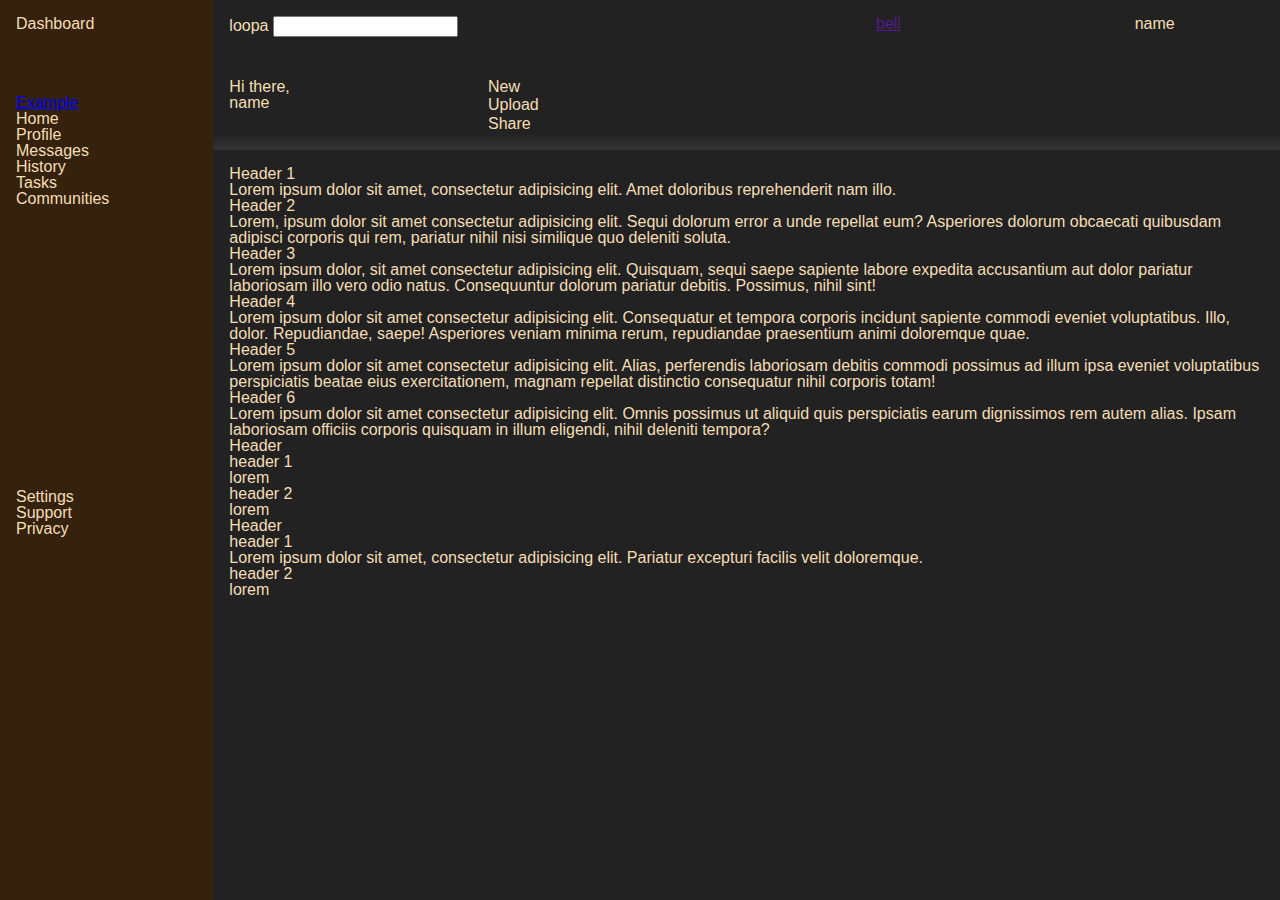
==== index.html @ 01f463f4 "feat: wrap .anno & .trent with div.right" ====
<!DOCTYPE html>
<html lang="en">
  <head>
    <meta charset="UTF-8" />
    <meta http-equiv="X-UA-Compatible" content="IE=edge" />
    <meta name="viewport" content="width=device-width, initial-scale=1.0" />
    <link rel="stylesheet" href="reset.css" />
    <link rel="stylesheet" href="style.css" />
    <script src="script.js" defer></script>
    <title>Lippiece's Admin dashboard</title>
  </head>

  <body>
    <sidebar class="sidebar">
      <h2>Dashboard</h2>
      <ul>
        <li>
          <a href="example.html">Example</a>
        </li>
        <li>Home</li>
        <li>Profile</li>
        <li>Messages</li>
        <li>History</li>
        <li>Tasks</li>
        <li>Communities</li>
      </ul>
      <ul>
        <li>Settings</li>
        <li>Support</li>
        <li>Privacy</li>
      </ul>
    </sidebar>
    <nav class="nav">
      <div class="up">
        <form action="get">
          <label for="search">loopa</label>
          <input type="search" name="" id="search" />
        </form>
        <a href="">bell</a>
        <img src="" alt="" />
        <h2>name</h2>
      </div>
      <div class="down">
        <div>
          <p>Hi there,</p>
          <h1>name</h1>
        </div>
        <ul>
          <li>New</li>
          <li>Upload</li>
          <li>Share</li>
        </ul>
      </div>
    </nav>
    <main>
      <article class="content">
        <div class="block">
          <h3>Header 1</h3>
          <p>Lorem ipsum dolor sit amet, consectetur adipisicing elit. Amet doloribus reprehenderit nam illo.</p>
          <a href=""></a>
          <a href=""></a>
          <a href=""></a>
        </div>
        <div class="block">
          <h3>Header 2</h3>
          <p>Lorem, ipsum dolor sit amet consectetur adipisicing elit. Sequi dolorum error a unde repellat eum? Asperiores dolorum obcaecati quibusdam adipisci corporis qui rem, pariatur nihil nisi similique quo deleniti soluta.</p>
          <a href=""></a>
          <a href=""></a>
        </div>
        <div class="block">
          <h3>Header 3</h3>
          <p>Lorem ipsum dolor, sit amet consectetur adipisicing elit. Quisquam, sequi saepe sapiente labore expedita accusantium aut dolor pariatur laboriosam illo vero odio natus. Consequuntur dolorum pariatur debitis. Possimus, nihil sint!</p>
          <a href=""></a>
          <a href=""></a>
          <a href=""></a>
        </div>
        <div class="block">
          <h3>Header 4</h3>
          <p>Lorem ipsum dolor sit amet consectetur adipisicing elit. Consequatur et tempora corporis incidunt sapiente commodi eveniet voluptatibus. Illo, dolor. Repudiandae, saepe! Asperiores veniam minima rerum, repudiandae praesentium animi doloremque quae.</p>
          <a href=""></a>
          <a href=""></a>
          <a href=""></a>
        </div>
        <div class="block">
          <h3>Header 5</h3>
          <p>Lorem ipsum dolor sit amet consectetur adipisicing elit. Alias, perferendis laboriosam debitis commodi possimus ad illum ipsa eveniet voluptatibus perspiciatis beatae eius exercitationem, magnam repellat distinctio consequatur nihil corporis totam!</p>
          <a href=""></a>
          <a href=""></a>
          <a href=""></a>
        </div>
        <div class="block">
          <h3>Header 6</h3>
          <p>Lorem ipsum dolor sit amet consectetur adipisicing elit. Omnis possimus ut aliquid quis perspiciatis earum dignissimos rem autem alias. Ipsam laboriosam officiis corporis quisquam in illum eligendi, nihil deleniti tempora?</p>
          <a href=""></a>
          <a href=""></a>
          <a href=""></a>
        </div>
      </article>
      <div class="right">
				<article class="anno">
					<h2>Header</h2>
					<div>
						<h3>header 1</h3>
						<p>lorem</p>
					</div>
					<div>
						<h3>header 2</h3>
						<p>lorem</p>
					</div>
				</article>
				<article class="trend">
					<h2>Header</h2>
					<div>
						<h3>header 1</h3>
						<p>Lorem ipsum dolor sit amet, consectetur adipisicing elit. Pariatur excepturi facilis velit doloremque.</p>
					</div>
					<div>
						<h3>header 2</h3>
						<p>lorem</p>
					</div>
				</article>
			</div>
    </main>
  </body>
</html>
---- style.css ----
body {
  background-color: black;
  font-family: Rubik, "Franklin Gothic Medium", "Arial Narrow", Arial,
    sans-serif;
  color: wheat;
  height: 100vh;
  width: 100vw;
  display: grid;
  grid:
    "sidebar nav" 1fr
    "sidebar main" 5fr
    /
    1fr 5fr;
}

.sidebar {
  padding: 1em;
  background-color: rgb(53 34 12);
  grid-area: sidebar;
  display: grid;
  grid: 1fr 5fr 5fr/1fr;
}

.nav {
  padding: 1em;
  grid-area: nav;
  display: grid;
  grid: 1fr 1fr /1fr;
  gap: 0.5em;
  background: linear-gradient(
    to bottom,
    #222,
    #222,
    #222,
    #222,
    #222,
    #222,
    #222,
    #222,
    #222,
    #333
  );
}

.up {
  display: grid;
  grid: 1fr / 5fr 1fr 1fr 1fr;
}

.down {
  display: grid;
  grid: 1fr / 1fr 3fr;
}

.down > ul {
  display: grid;
}

main {
  padding: 1em;
  background-color: #222;
  grid-area: main;
}
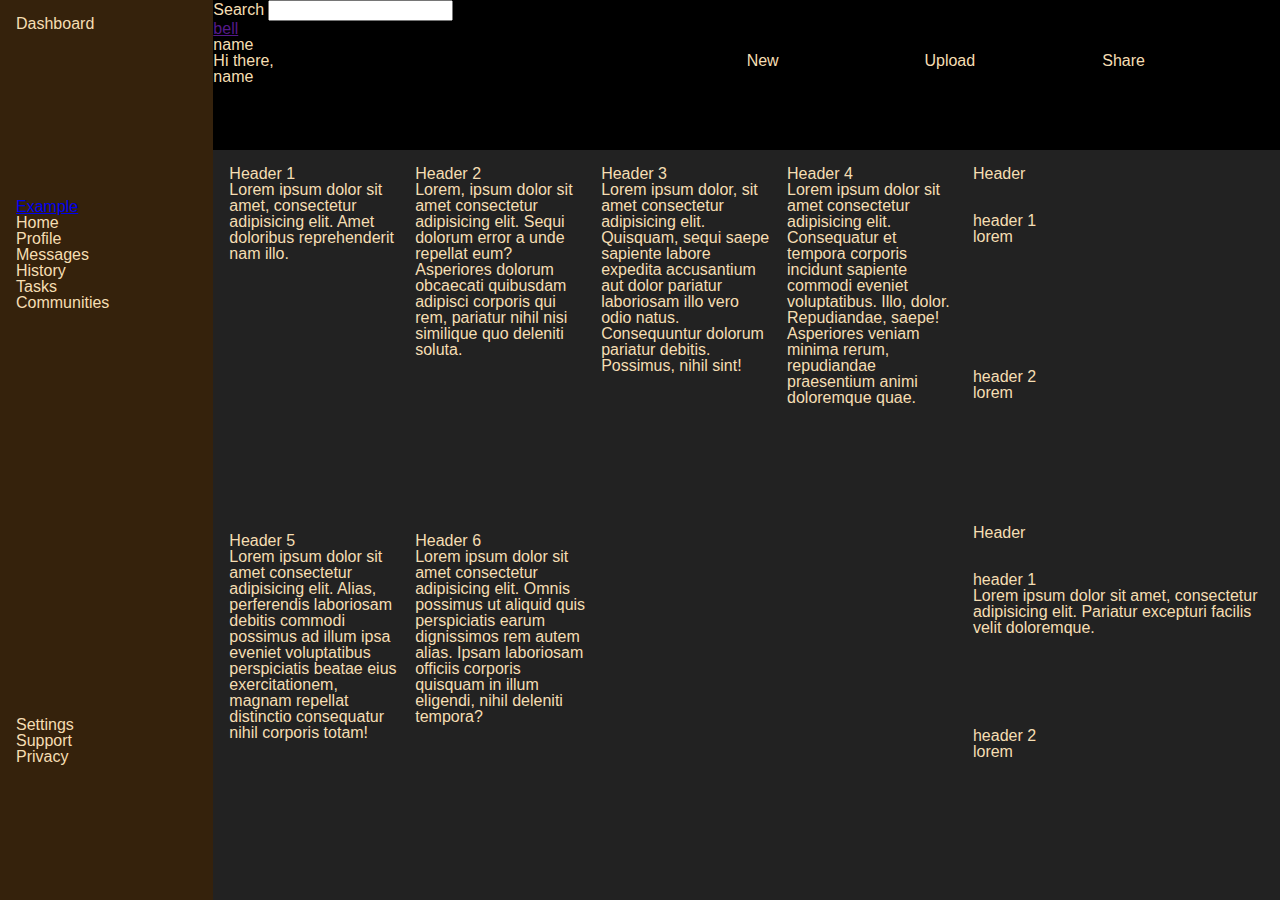
==== commit 2ebb891d: "feat: add icons for the sidebar" ====
--- a/index.html
+++ b/index.html
@@ -6,34 +6,85 @@
     <meta name="viewport" content="width=device-width, initial-scale=1.0" />
     <link rel="stylesheet" href="reset.css" />
     <link rel="stylesheet" href="style.css" />
-    <script src="script.js" defer></script>
+		<script
+				src="//code.iconify.design/1/1.0.6/iconify.min.js"
+				defer
+		></script>
+		<script
+				src="script.js"
+				defer
+		></script>
     <title>Lippiece's Admin dashboard</title>
   </head>
 
   <body>
     <sidebar class="sidebar">
-      <h2>Dashboard</h2>
+			<h2><span
+						class="iconify"
+						id="dashboard"
+						data-icon="mdi-view-dashboard"
+				></span>Dashboard</h2>
       <ul>
         <li>
           <a href="example.html">Example</a>
         </li>
-        <li>Home</li>
-        <li>Profile</li>
-        <li>Messages</li>
-        <li>History</li>
-        <li>Tasks</li>
-        <li>Communities</li>
+				<li><span
+							class="iconify"
+							data-icon="mdi-home"
+					></span>
+					Home </li>
+				<li><span
+							class="iconify"
+							data-icon="mdi-account"
+					></span>
+					Profile</li>
+				<li><span
+							class="iconify"
+							data-icon="mdi-message"
+					></span>
+					Messages</li>
+				<li><span
+							class="iconify"
+							data-icon="mdi-history"
+					></span>
+					History</li>
+				<li><span
+							class="iconify"
+							data-icon="mdi-work"
+					></span>
+					Tasks</li>
+				<li><span
+							class="iconify"
+							data-icon="mdi-people"
+					></span>
+					Communities</li>
       </ul>
       <ul>
-        <li>Settings</li>
-        <li>Support</li>
-        <li>Privacy</li>
+				<li><span
+							class="iconify"
+							data-icon="mdi-settings"
+					></span>
+					Settings</li>
+				<li><span
+							class="iconify"
+							data-icon="mdi-support"
+					></span>
+					Support</li>
+				<li><span
+							class="iconify"
+							data-icon="mdi-lock"
+					></span>
+					Privacy</li>
       </ul>
     </sidebar>
     <nav class="nav">
-      <div class="up">
+			<div class="top">
         <form action="get">
-          <label for="search">loopa</label>
+					<label for="search"><span
+								class="iconify"
+								data-icon="mdi-search"
+						></span>
+						Search</label>
           <input type="search" name="" id="search" />
         </form>
         <a href="">bell</a>
--- a/style.css
+++ b/style.css
@@ -1,63 +1,99 @@
 body {
-  background-color: black;
-  font-family: Rubik, "Franklin Gothic Medium", "Arial Narrow", Arial,
-    sans-serif;
-  color: wheat;
-  height: 100vh;
-  width: 100vw;
-  display: grid;
-  grid:
-    "sidebar nav" 1fr
-    "sidebar main" 5fr
-    /
-    1fr 5fr;
+	background-color: black;
+	font-family:
+		Rubik,
+		"Franklin Gothic Medium",
+		"Arial Narrow",
+		Arial,
+		sans-serif;
+	color: wheat;
+	height: 100vh;
+	width: 100vw;
+	display: grid;
+	grid:
+		"sidebar nav" 1fr
+		"sidebar main" 5fr
+		/ 1fr 5fr;
 }
 
 .sidebar {
-  padding: 1em;
-  background-color: rgb(53 34 12);
-  grid-area: sidebar;
-  display: grid;
-  grid: 1fr 5fr 5fr/1fr;
+	padding: 1em;
+
+	/* height: 100vh; */
+
+	/* position: sticky; */
+	background-color: rgb(53 34 12);
+	grid-area: sidebar;
+	display: grid;
+	gap: 1em;
+	grid: 1fr 3fr 1fr/1fr;
+}
+
 }
 
 .nav {
-  padding: 1em;
-  grid-area: nav;
-  display: grid;
-  grid: 1fr 1fr /1fr;
-  gap: 0.5em;
-  background: linear-gradient(
-    to bottom,
-    #222,
-    #222,
-    #222,
-    #222,
-    #222,
-    #222,
-    #222,
-    #222,
-    #222,
-    #333
-  );
+	padding: 1em;
+	grid-area: nav;
+	display: grid;
+	grid: 1fr 1fr /1fr;
+	gap: 0.5em;
+	background:
+		linear-gradient(
+			to bottom,
+			#222,
+			#222,
+			#222,
+			#222,
+			#222,
+			#222,
+			#222,
+			#222,
+			#222,
+			#333
+		);
 }
 
 .up {
-  display: grid;
-  grid: 1fr / 5fr 1fr 1fr 1fr;
+	display: grid;
+	grid: 1fr / 5fr 1fr 1fr 1fr;
 }
 
 .down {
-  display: grid;
-  grid: 1fr / 1fr 3fr;
+	display: grid;
+	grid: 1fr / 1fr 1fr;
 }
 
 .down > ul {
-  display: grid;
+	display: grid;
+	grid: 1fr/ 1fr 1fr 1fr;
 }
 
 main {
-  padding: 1em;
-  background-color: #222;
-  grid-area: main;
+	padding: 1em;
+	background-color: #222;
+	grid-area: main;
+	display: grid;
+	gap: 1em;
+	grid: 1fr / 5fr 2fr;
 }
+
+.content {
+	display: grid;
+	grid: repeat(auto-fit, minmax(200px, 1fr)) / repeat(auto-fit, minmax(150px, 1fr));
+	gap: 1em;
+}
+
+.right {
+	display: grid;
+	grid: 1fr 1fr /1fr;
+}
+
+.anno {
+	display: grid;
+	grid: 0.3fr 1fr 1fr/1fr;
+}
+
+.trend {
+	display: grid;
+	grid: 0.3fr 1fr 1fr/1fr;
+}
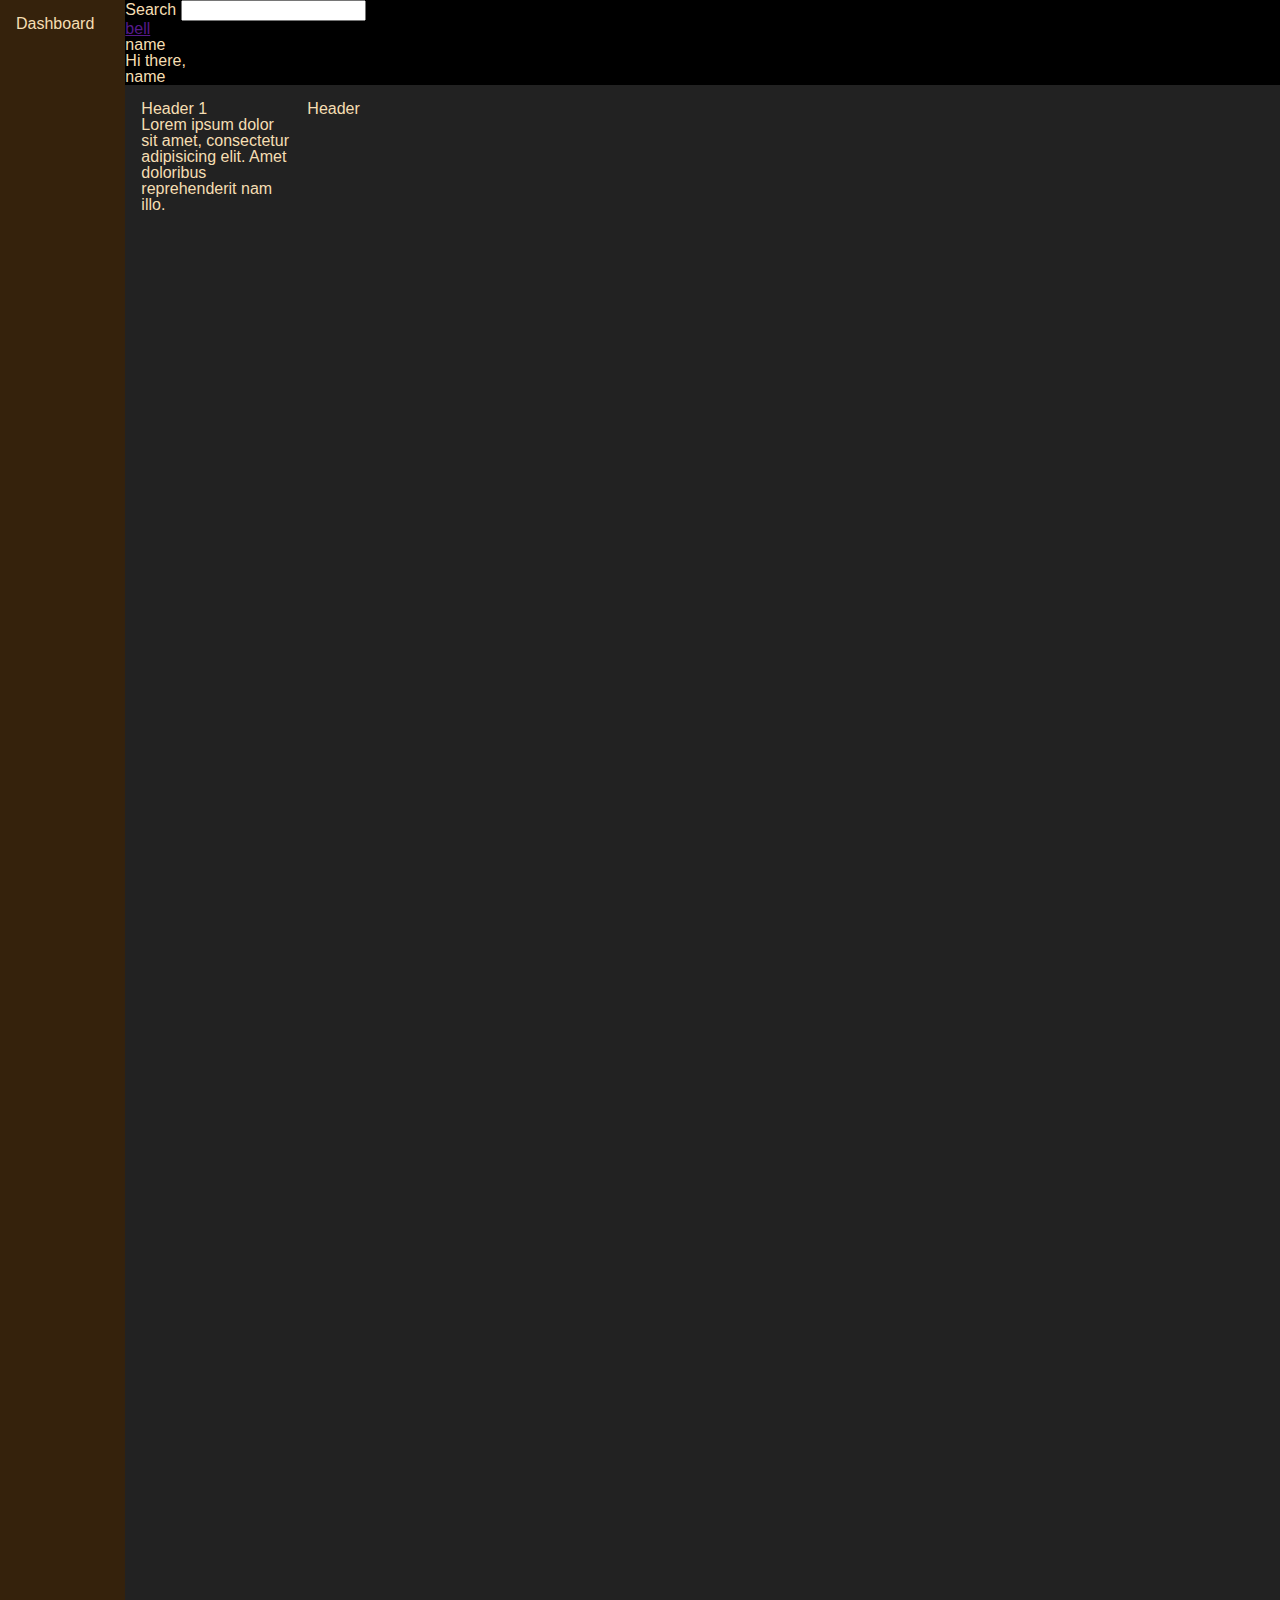
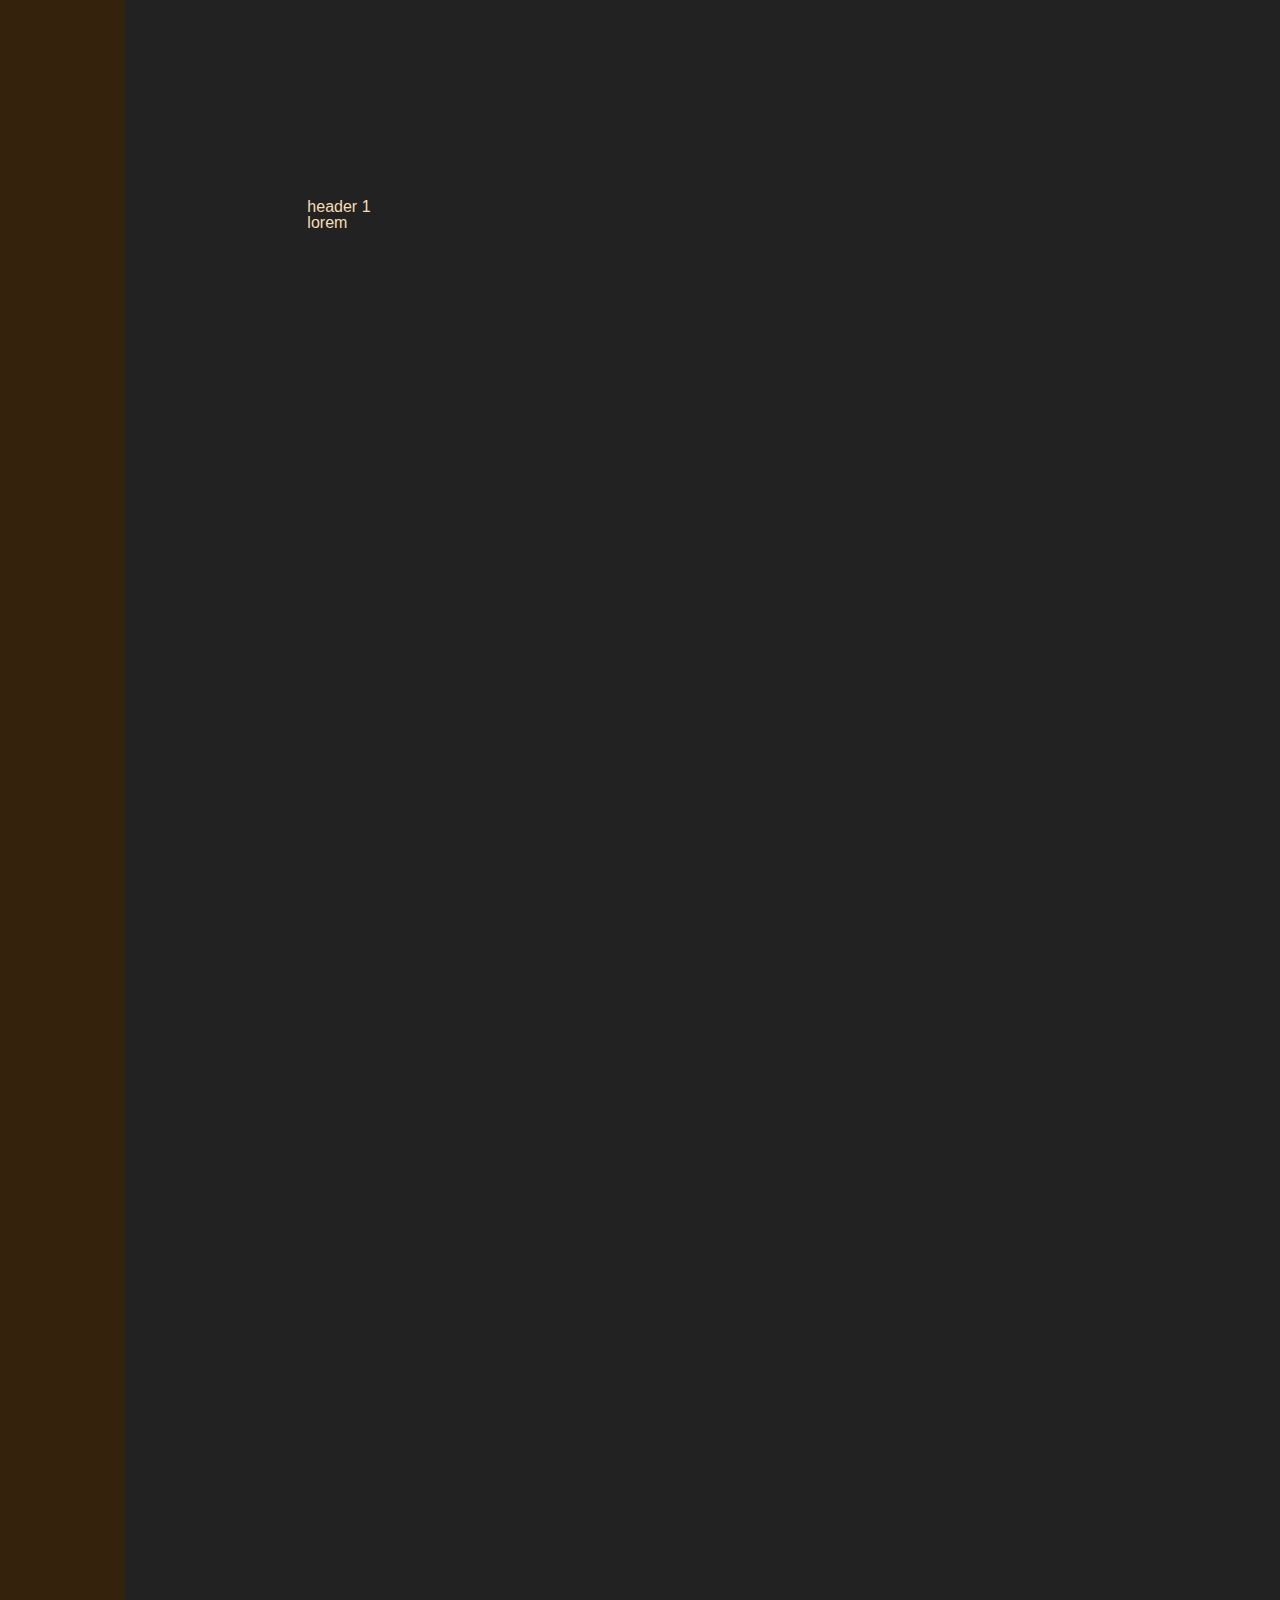
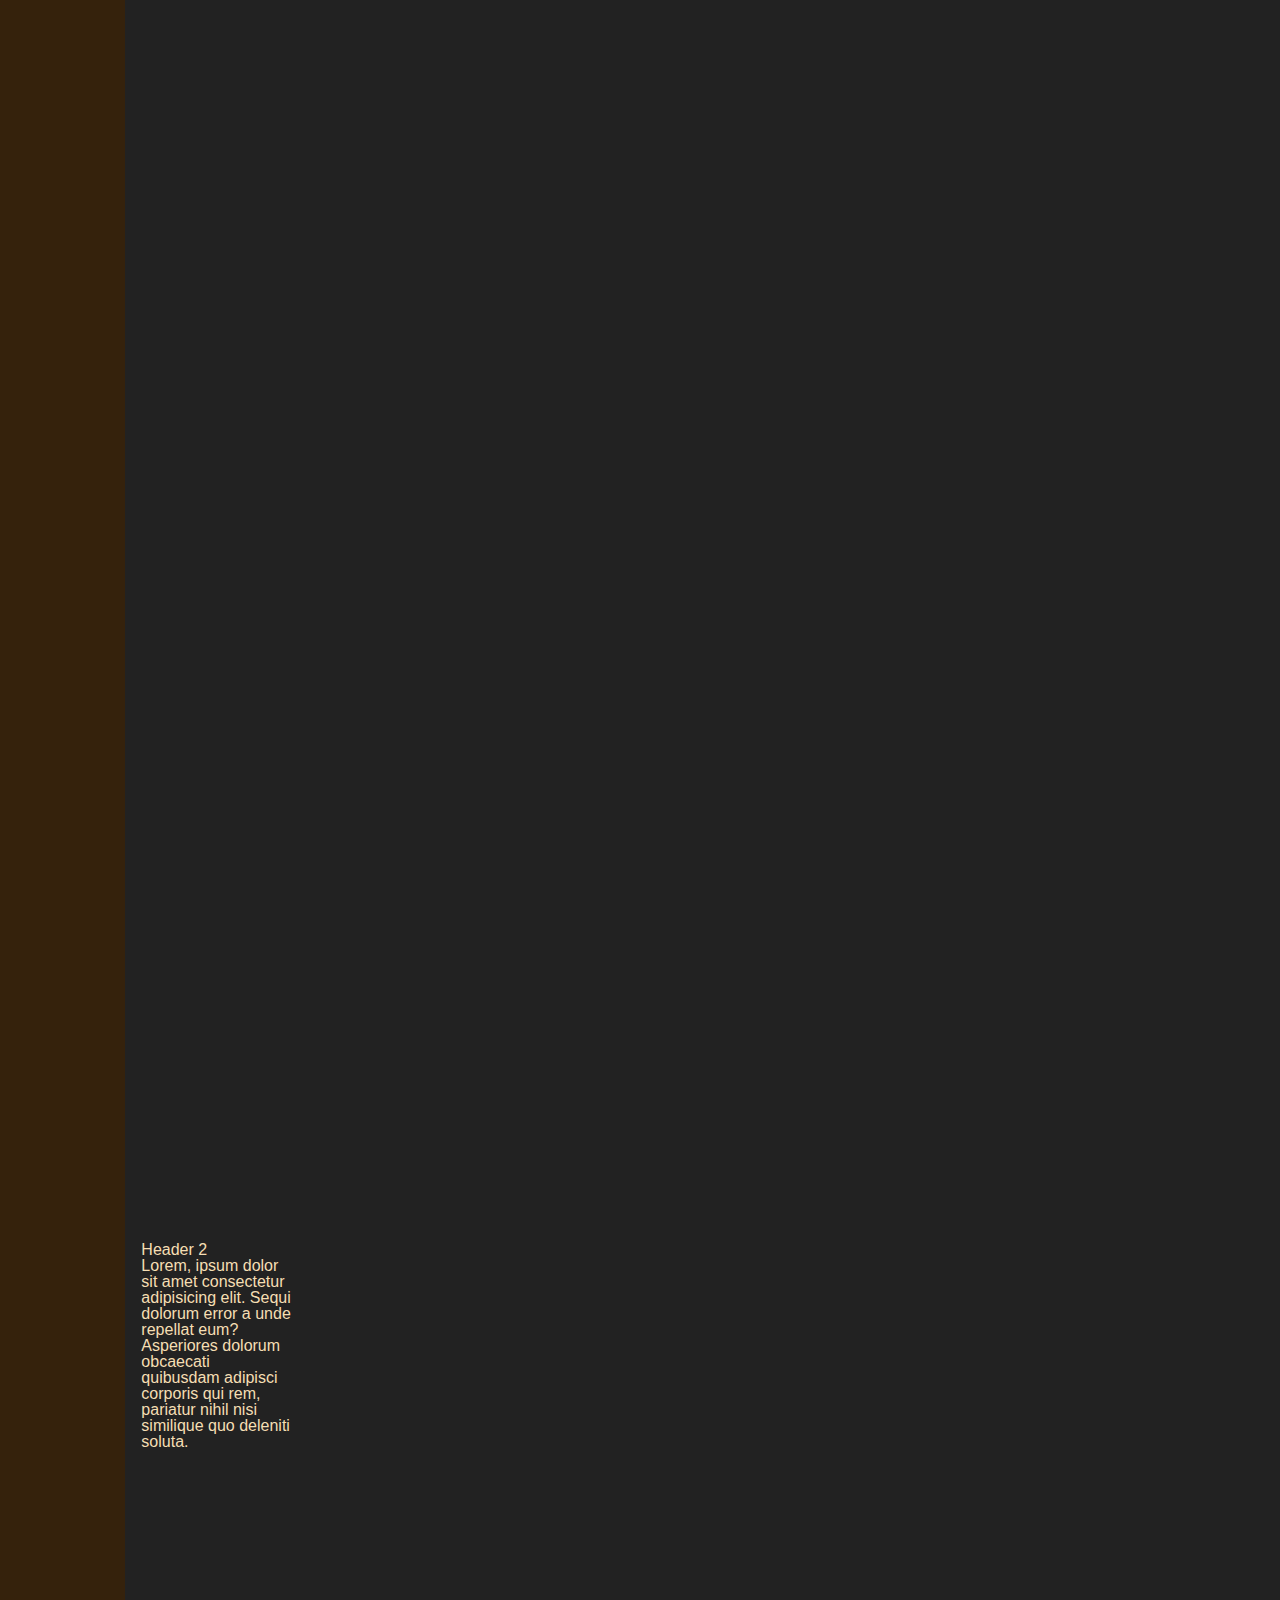
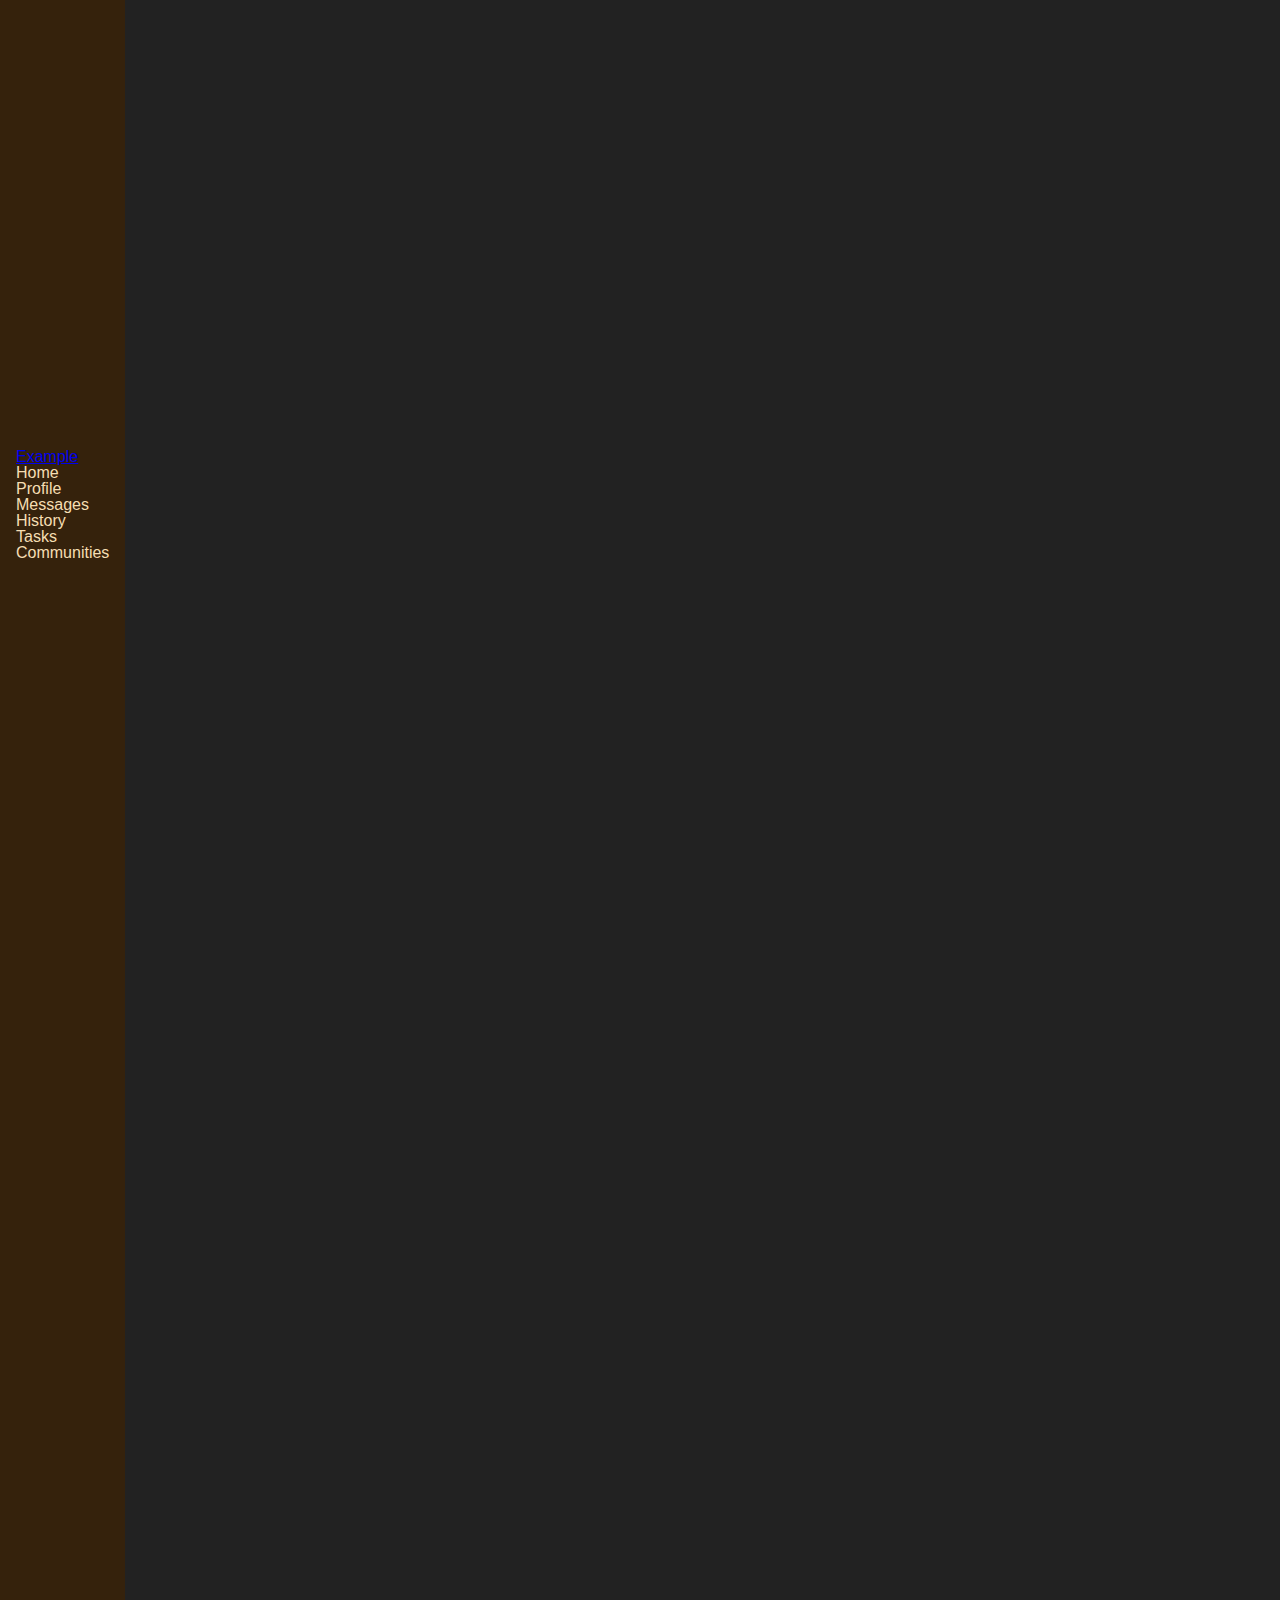
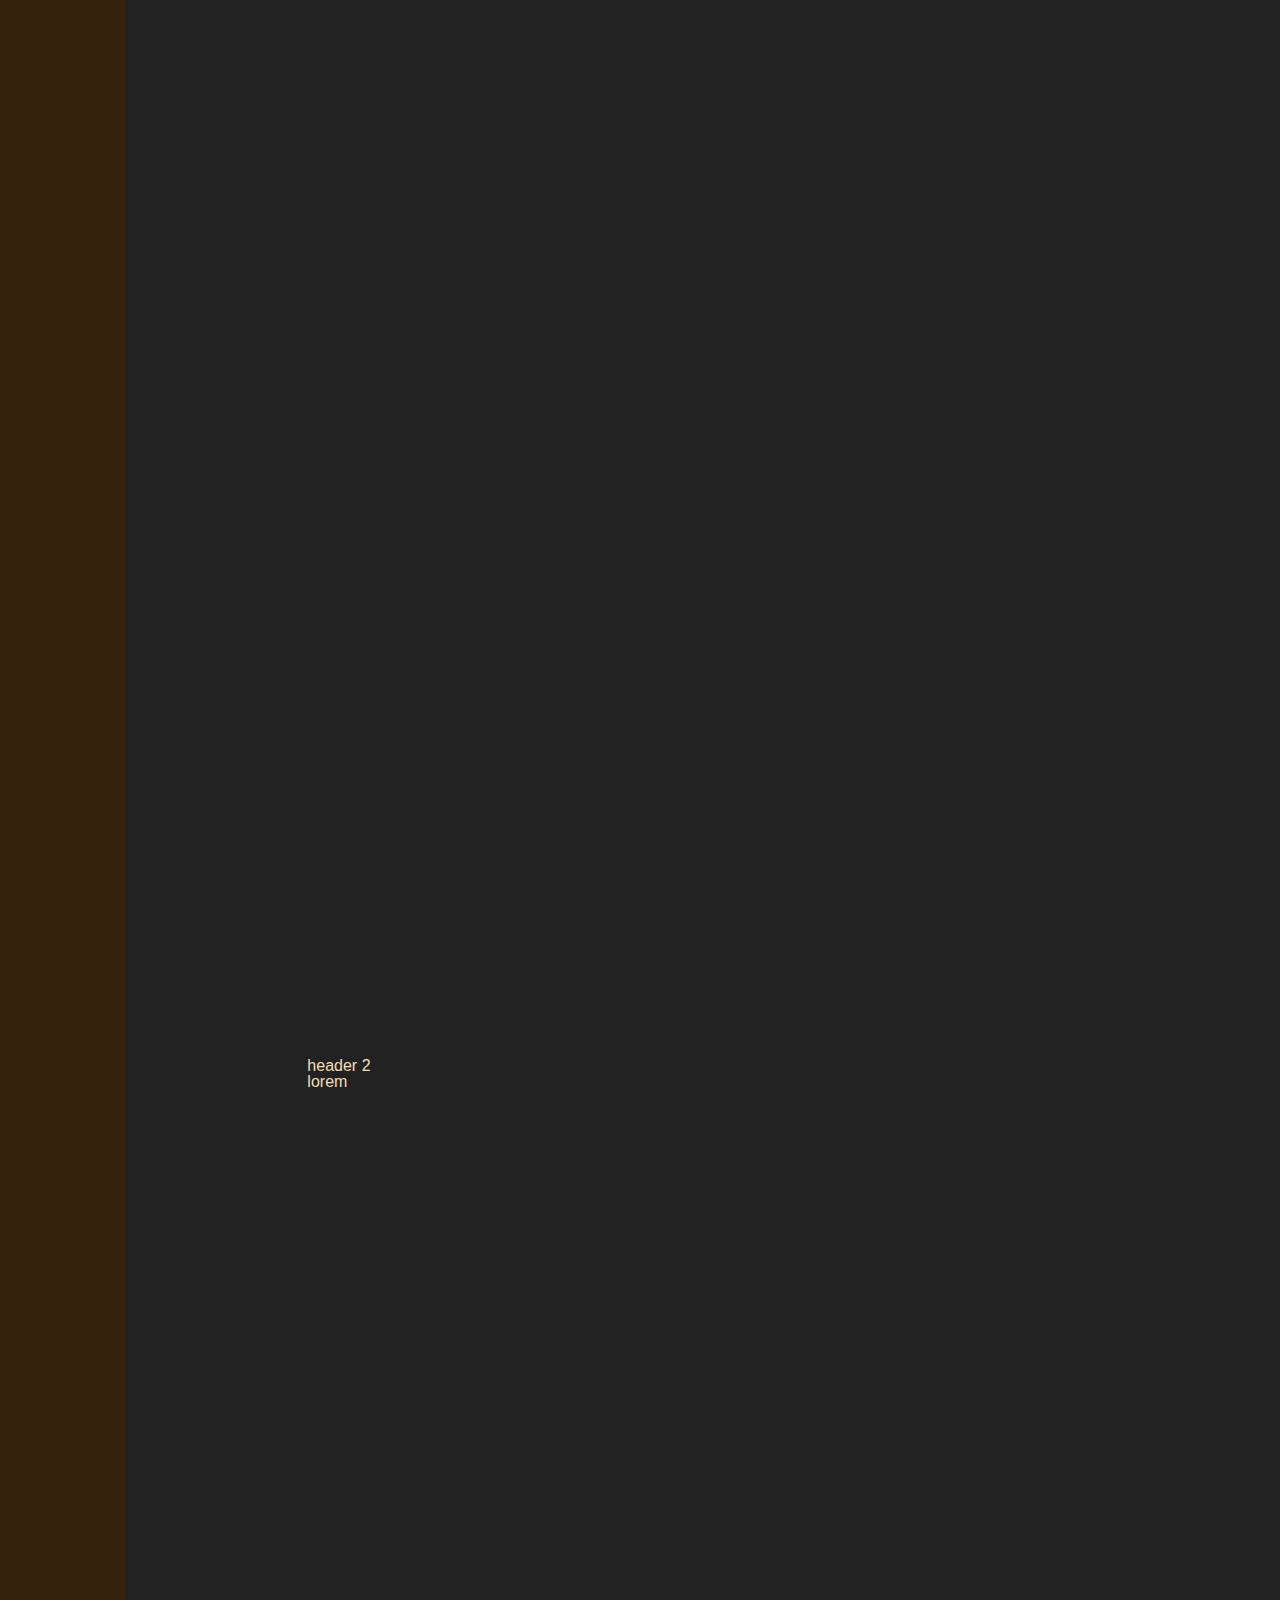
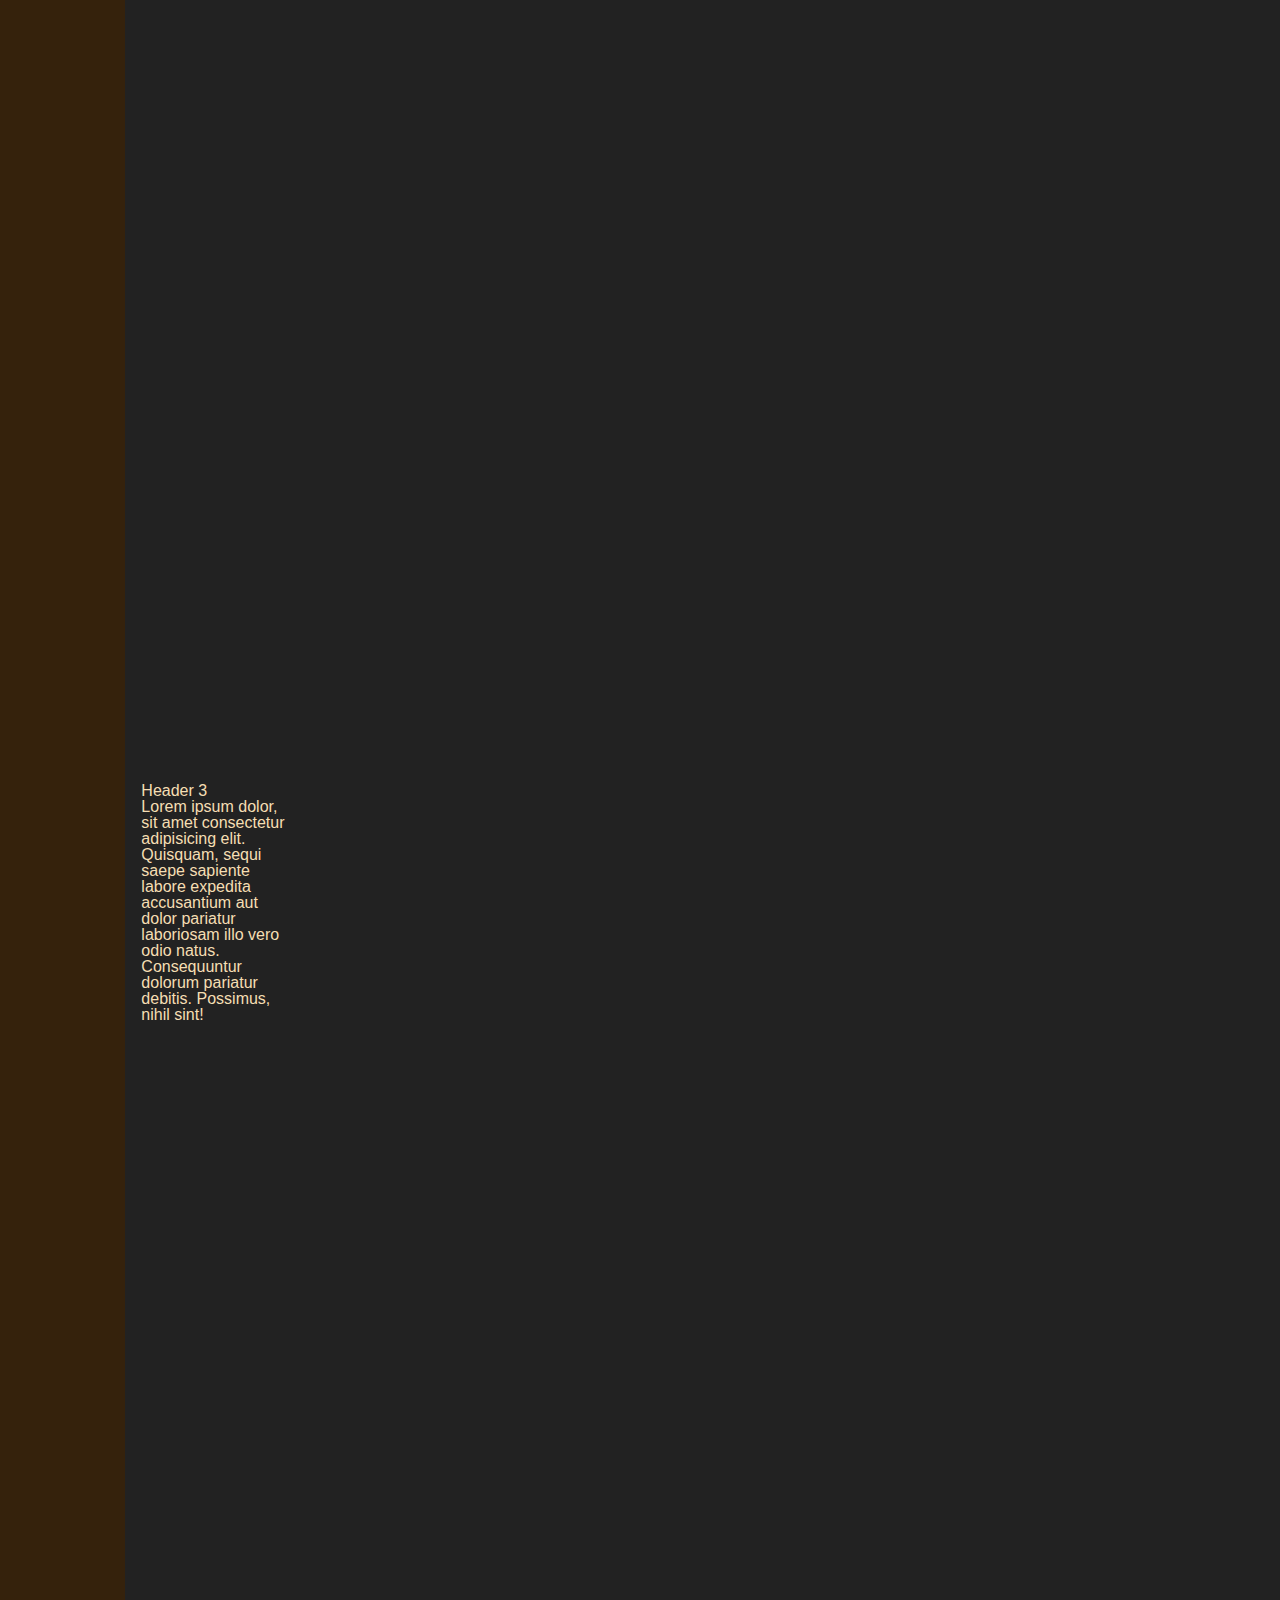
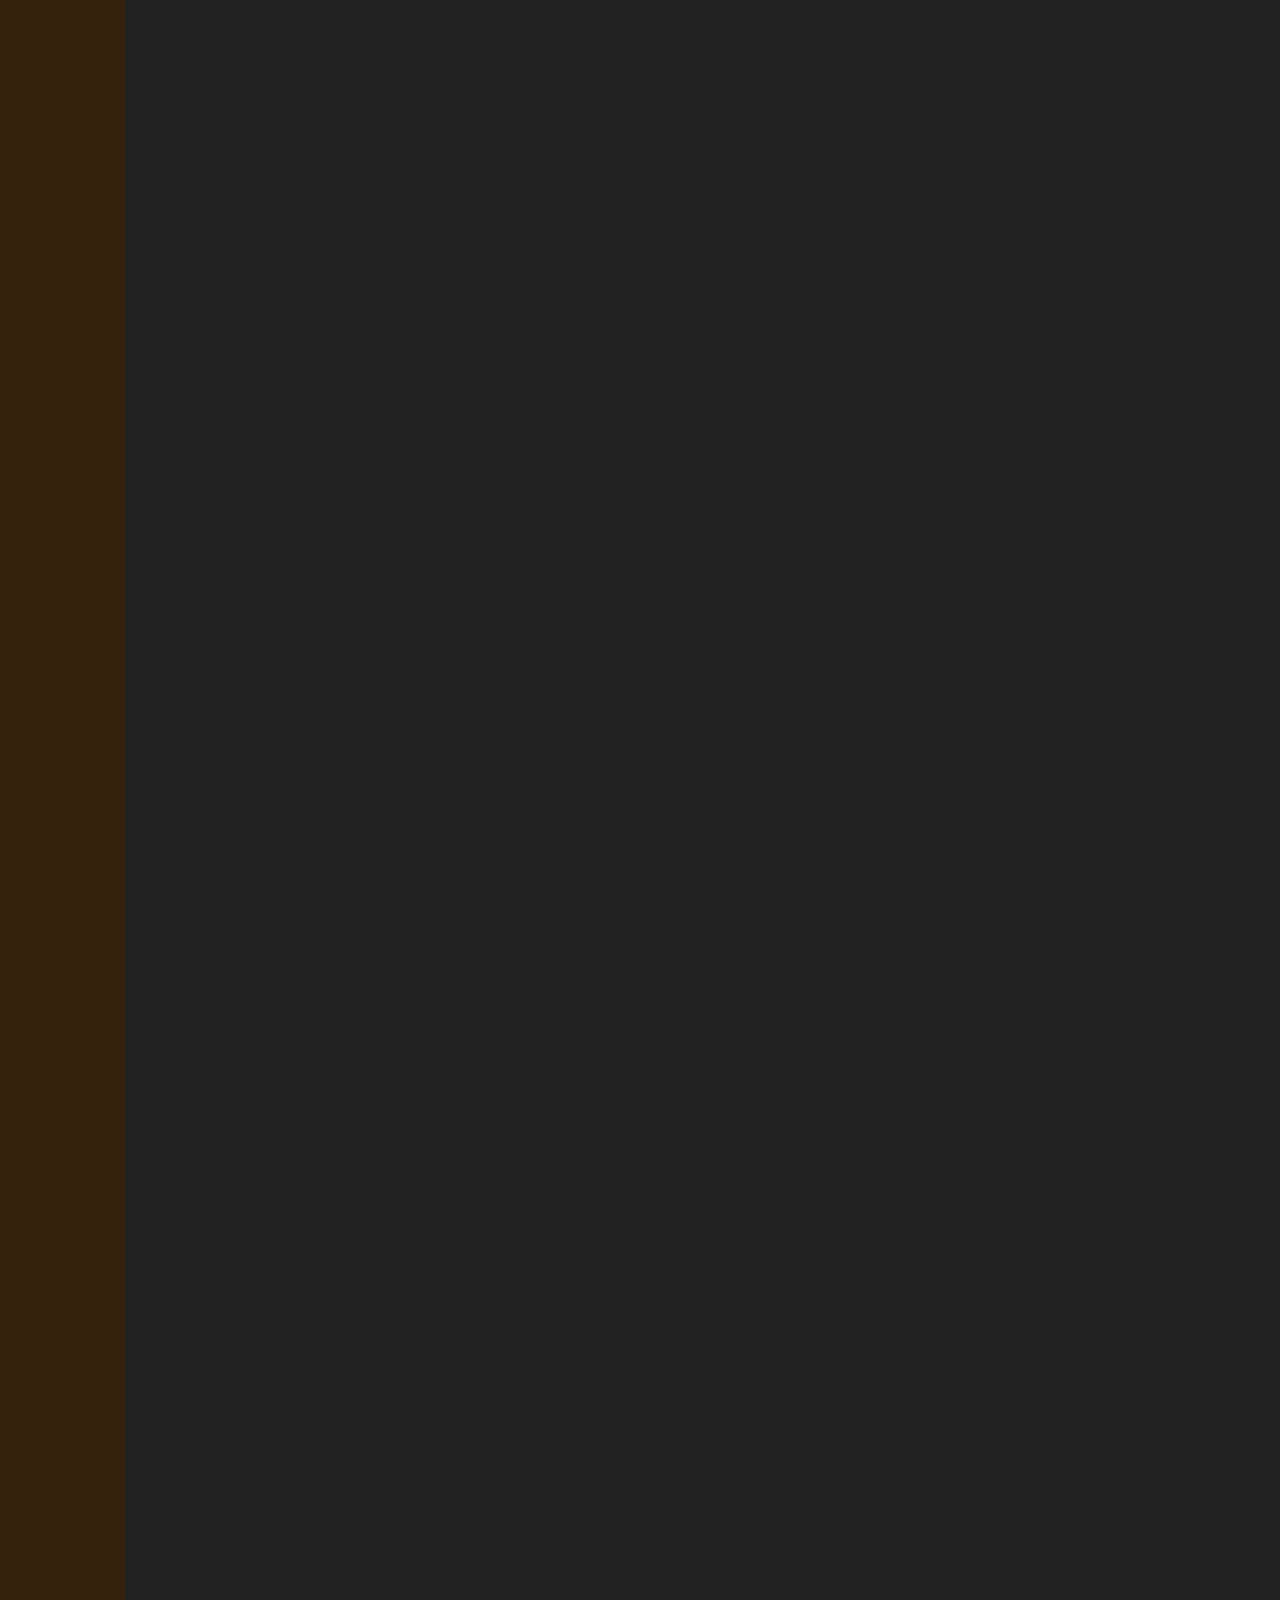
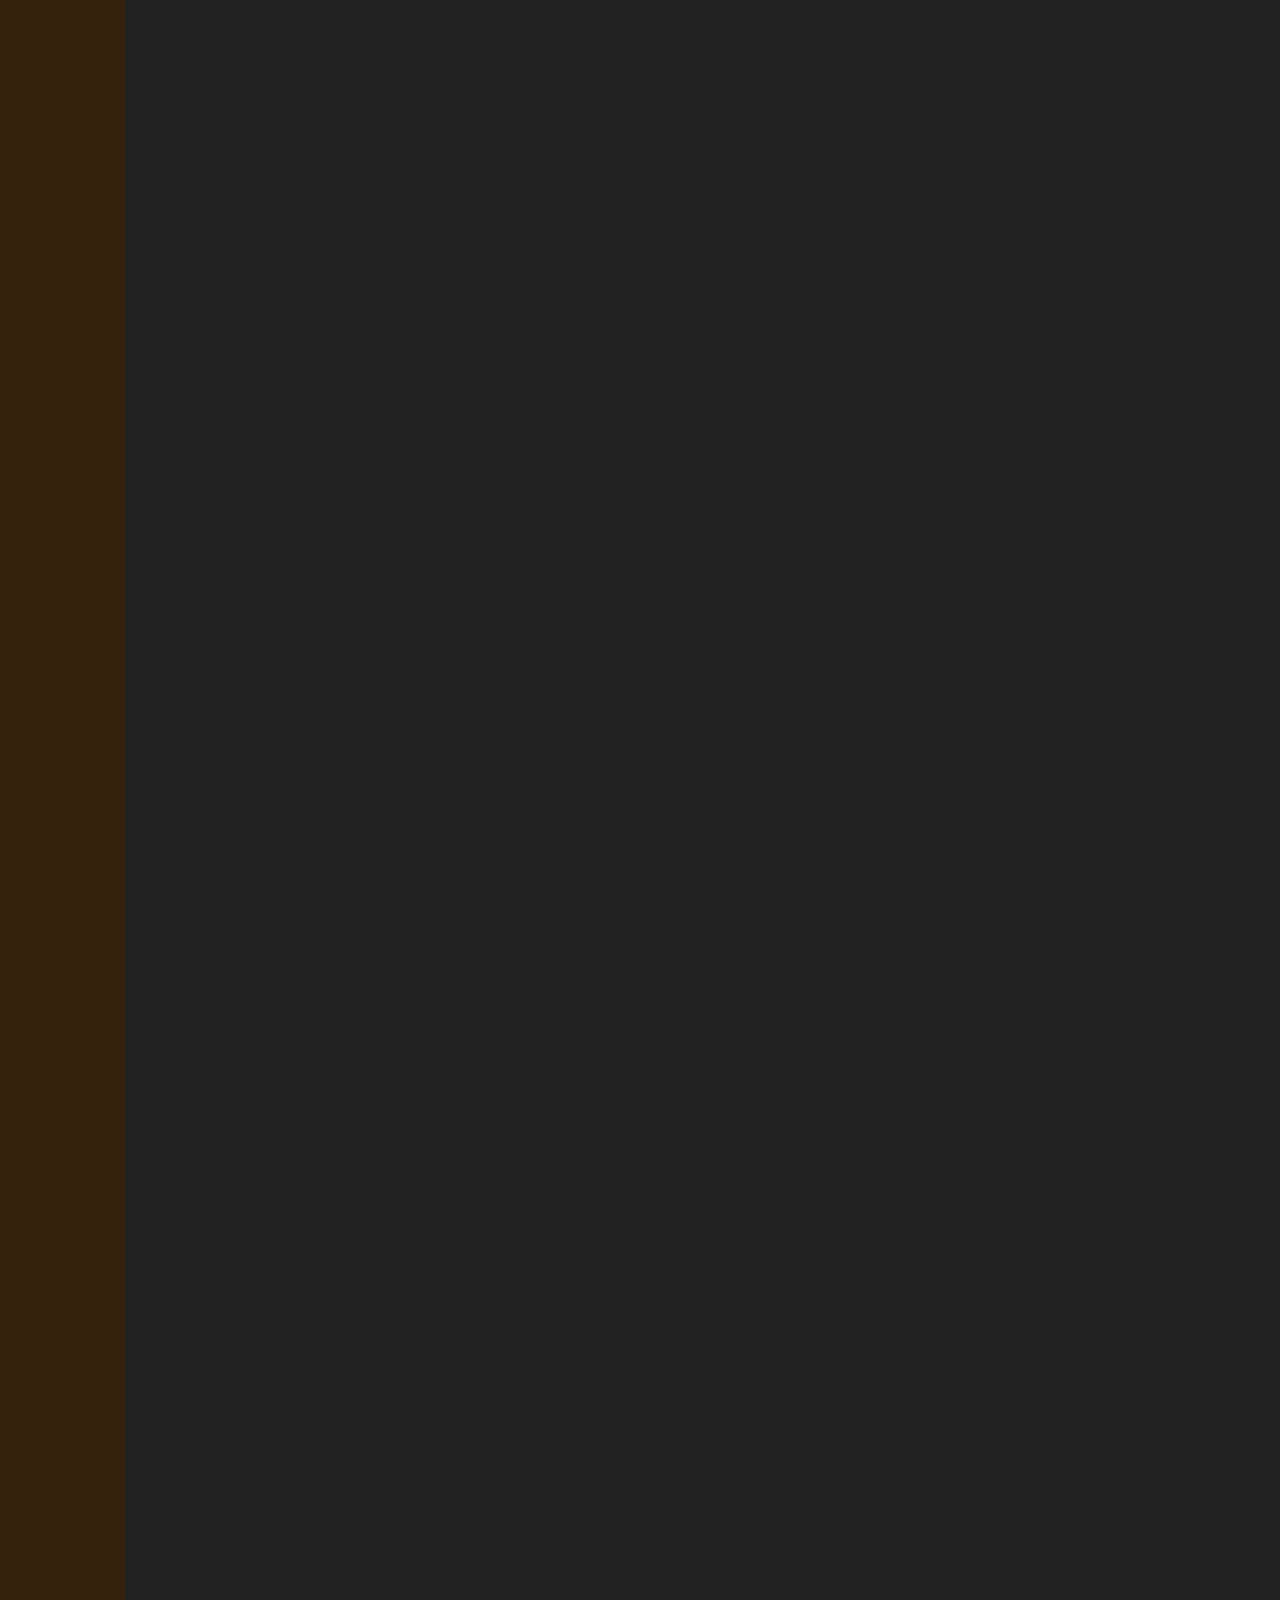
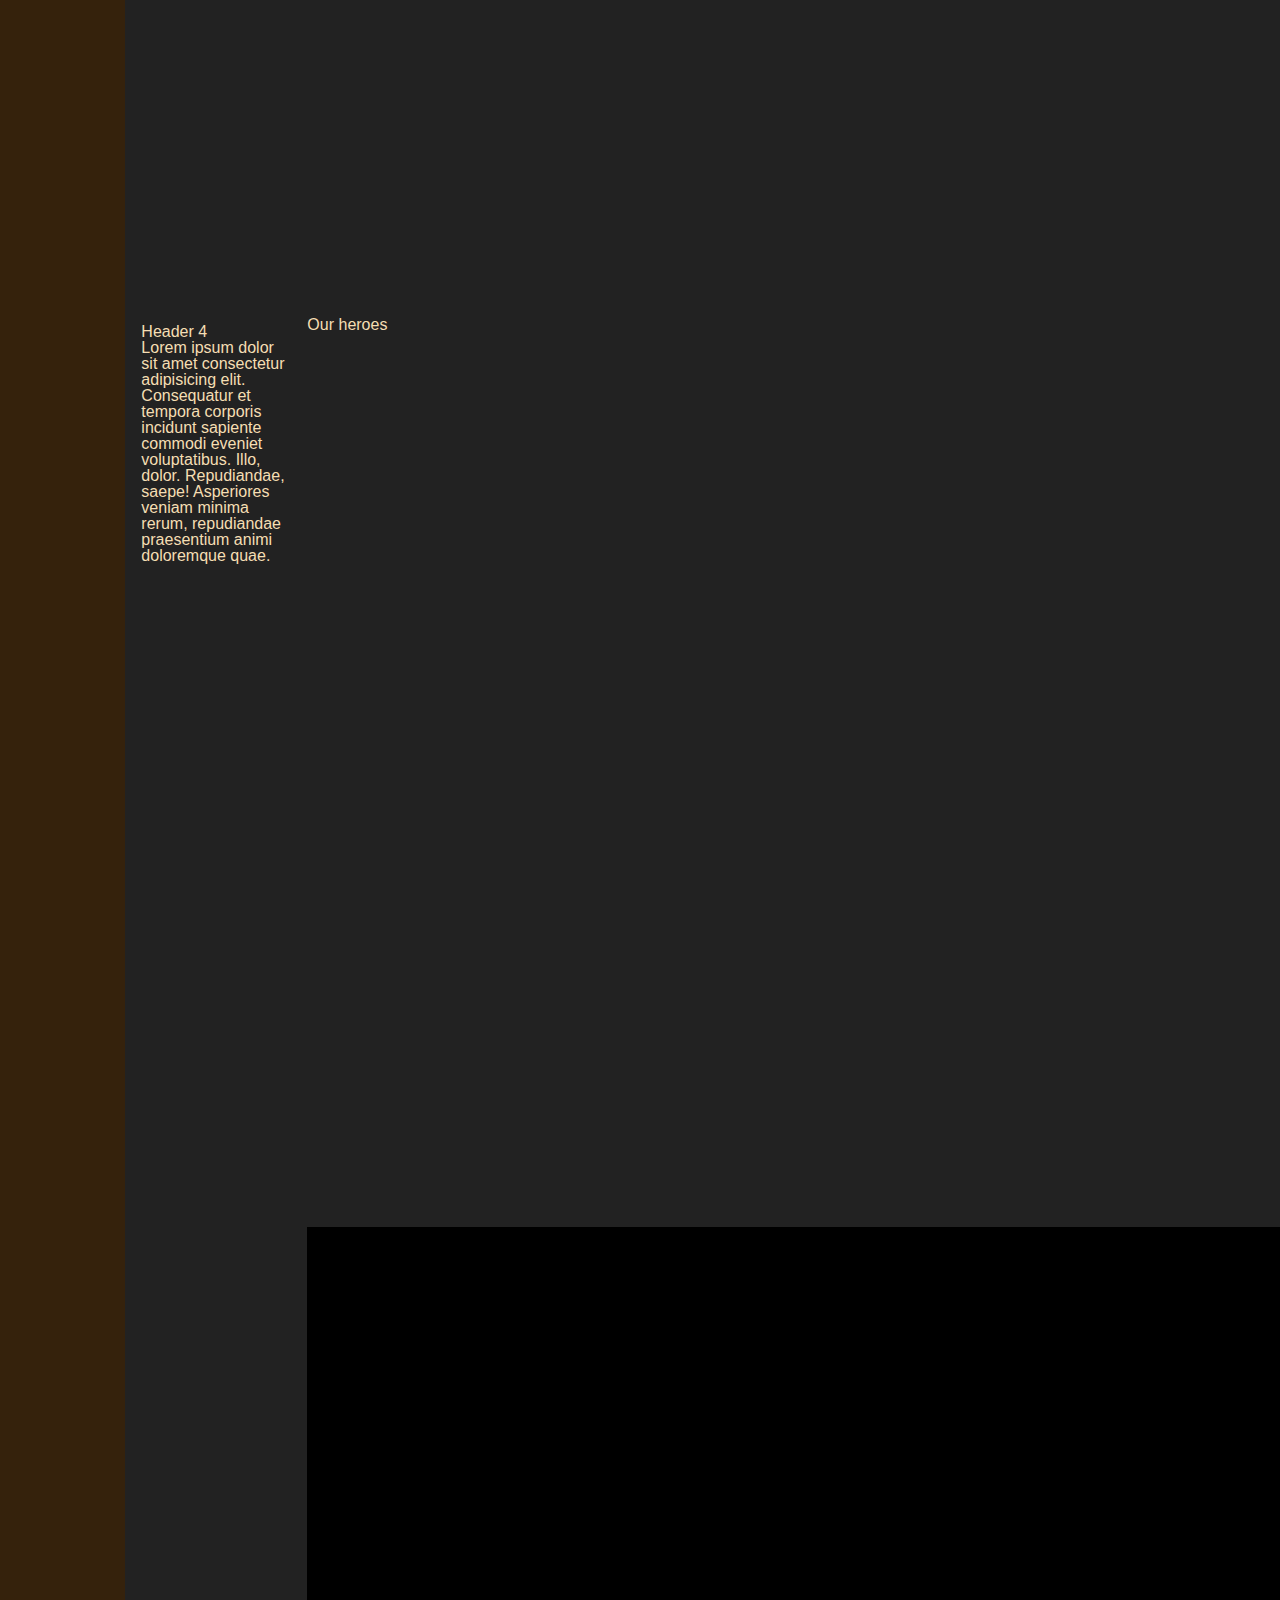
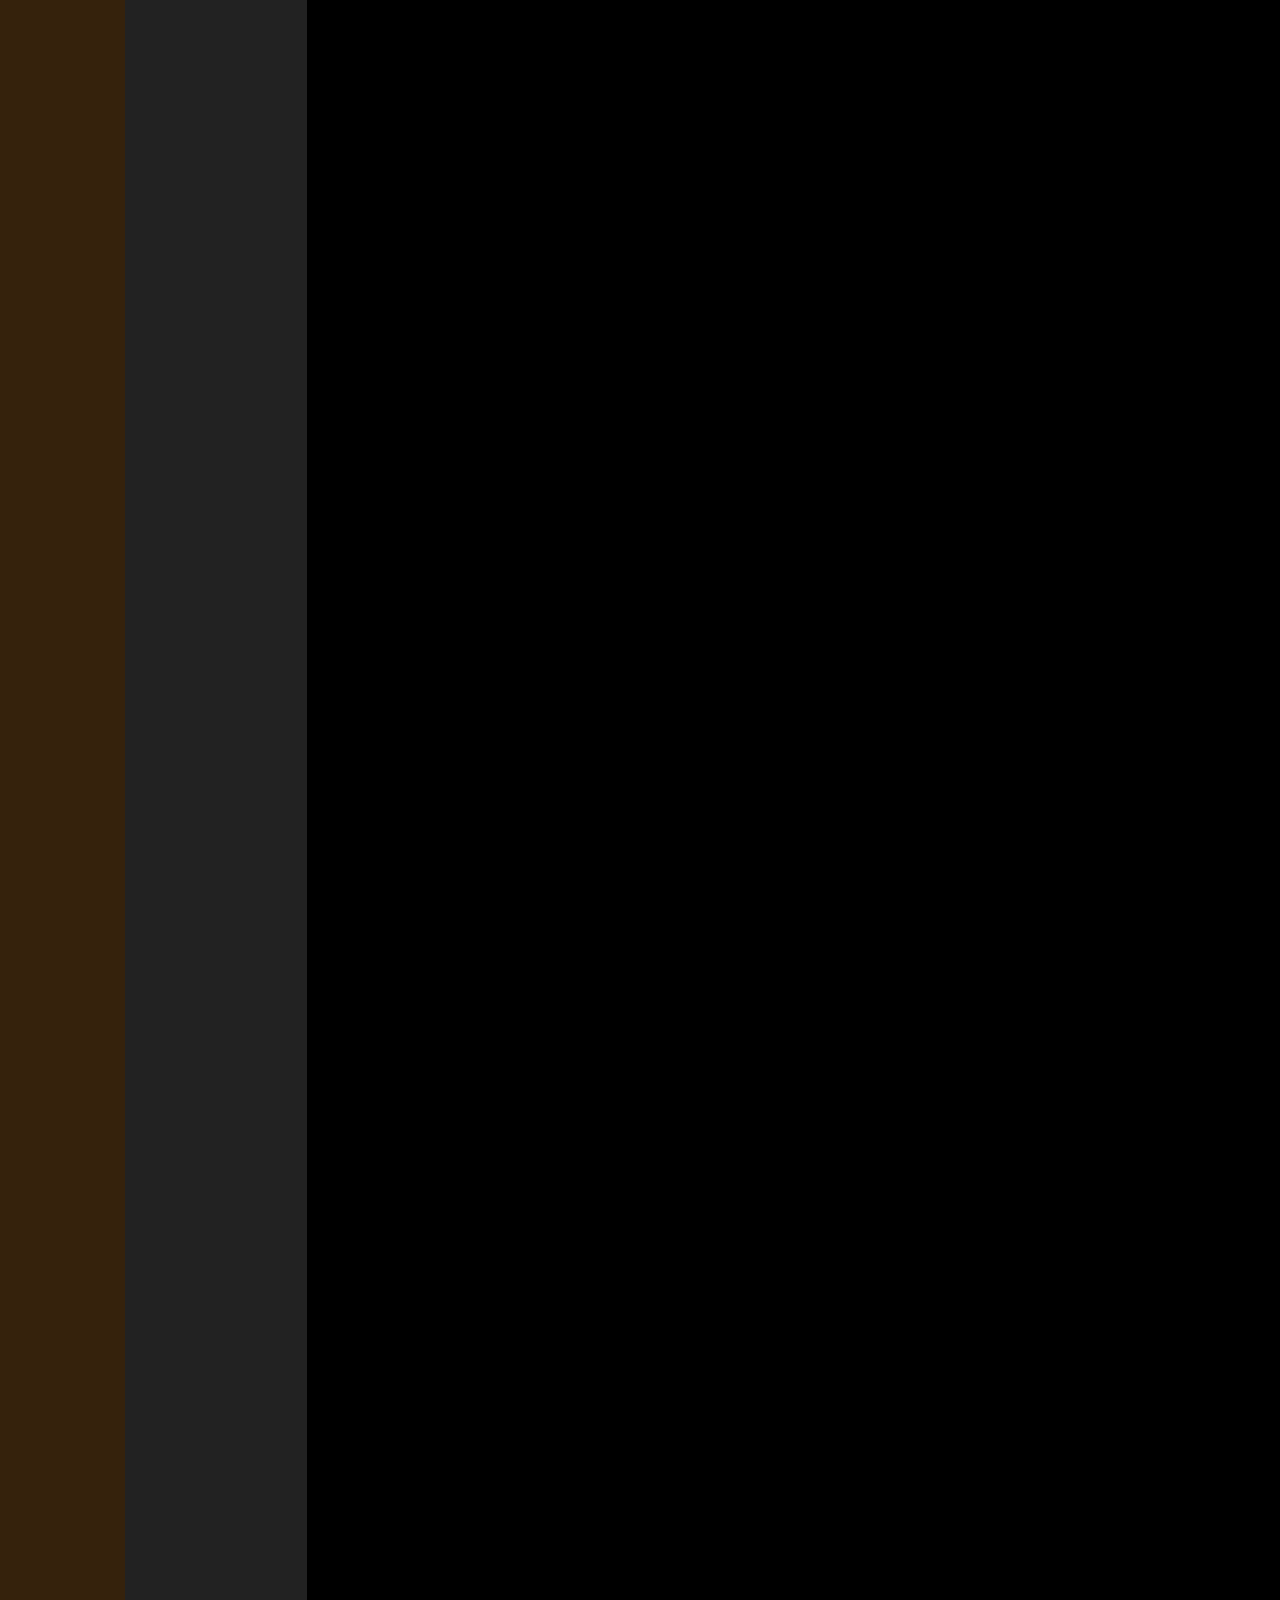
==== commit 5ab60fd8: "feat: add initial styling for .trend" ====
--- a/index.html
+++ b/index.html
@@ -160,15 +160,40 @@
 					</div>
 				</article>
 				<article class="trend">
-					<h2>Header</h2>
-					<div>
-						<h3>header 1</h3>
-						<p>Lorem ipsum dolor sit amet, consectetur adipisicing elit. Pariatur excepturi facilis velit doloremque.</p>
-					</div>
-					<div>
-						<h3>header 2</h3>
-						<p>lorem</p>
-					</div>
+				<h3>Our heroes</h3>
+				<div class="guy">
+					<div id="profile1"><img
+								src="./img/profile1.jpg"
+								alt="Profile pic 1"
+						>
+					</div>
+					<div>
+						<p class="Nick">Nick</p>
+						<p class="desc">desc</p>
+					</div>
+				</div>
+				<div class="guy">
+					<div id="profile2"><img
+								src="./img/profile2.jpg"
+								alt="Profile pic 2"
+						>
+					</div>
+					<div>
+						<p class="Nick">Nick</p>
+						<p class="desc">desc</p>
+						</div>
+						</div>
+						<div class="guy">
+							<div id="profile3"><img
+										src="./img/profile3.jpg"
+										alt="Profile pic 3"
+								>
+					</div>
+					<div>
+						<p class="Nick">Nick</p>
+						<p class="desc">desc</p>
+						</div>
+						</div>
 				</article>
 			</div>
     </main>
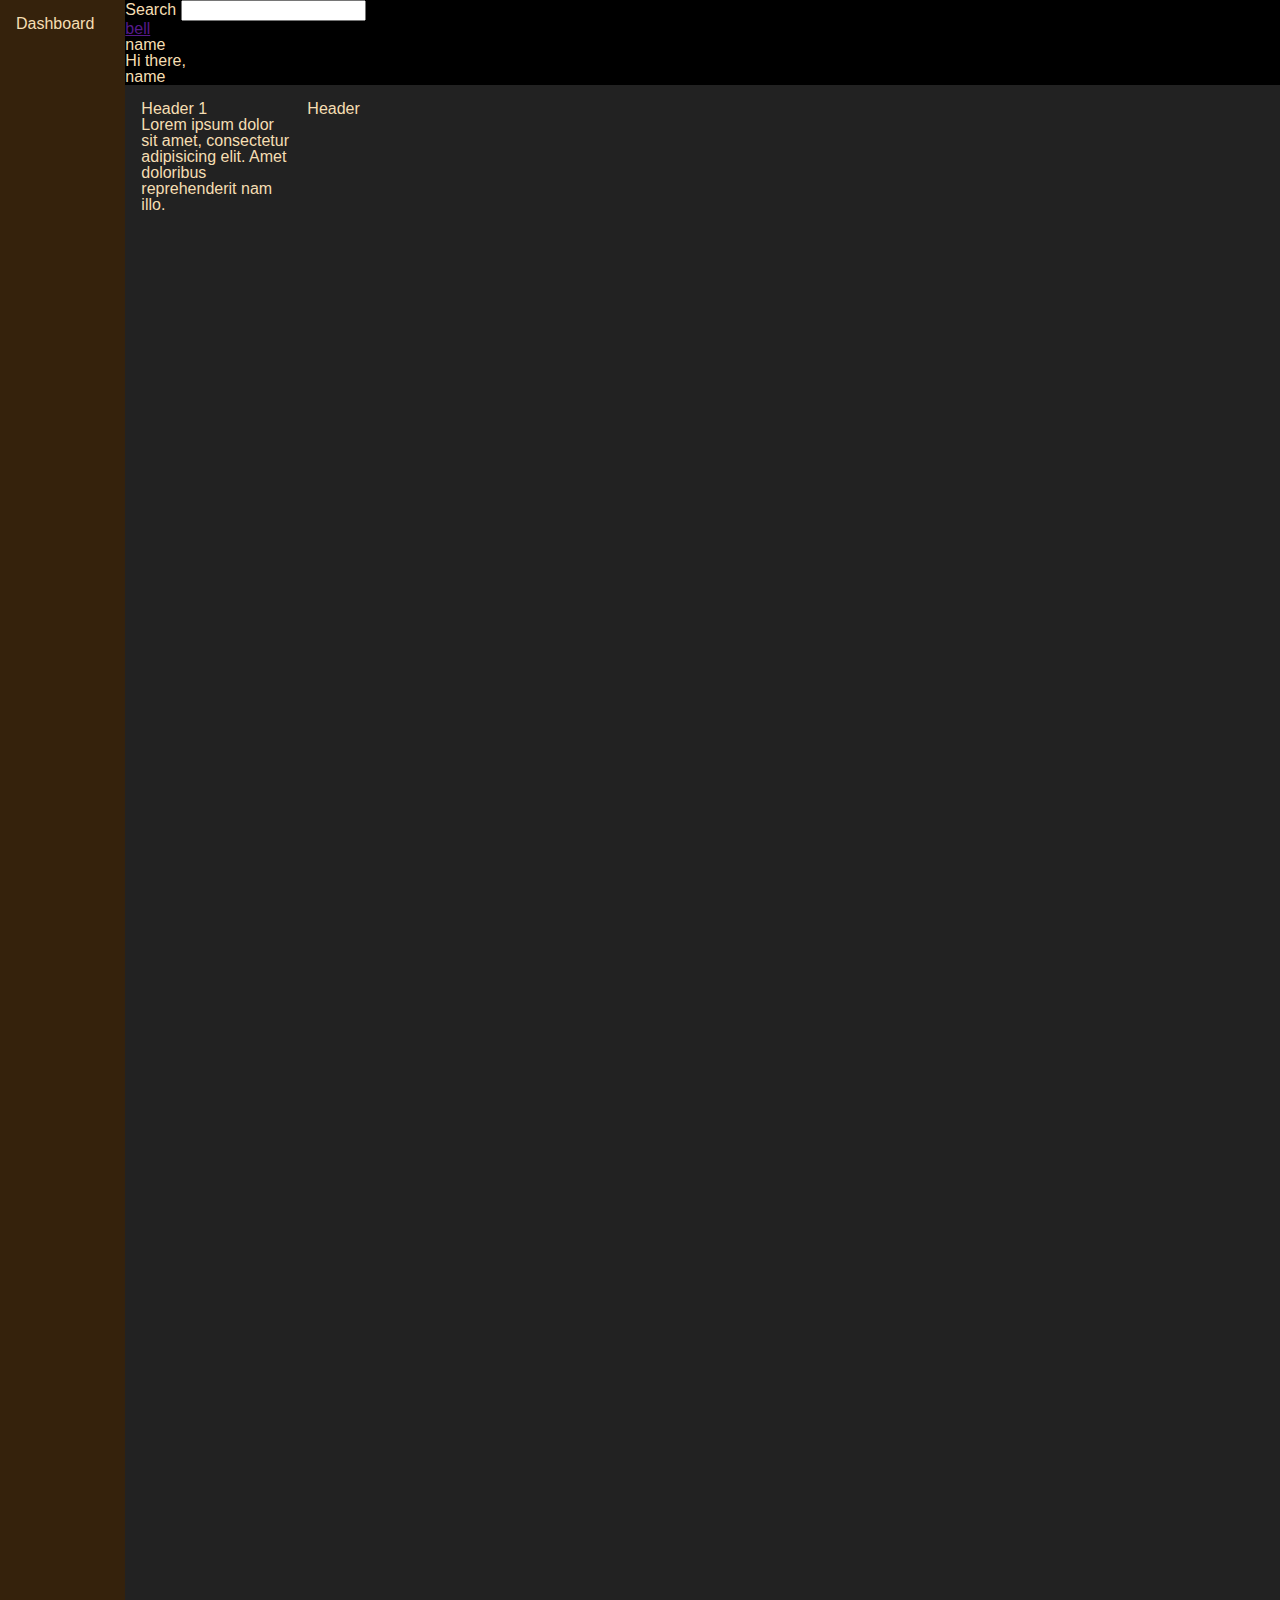
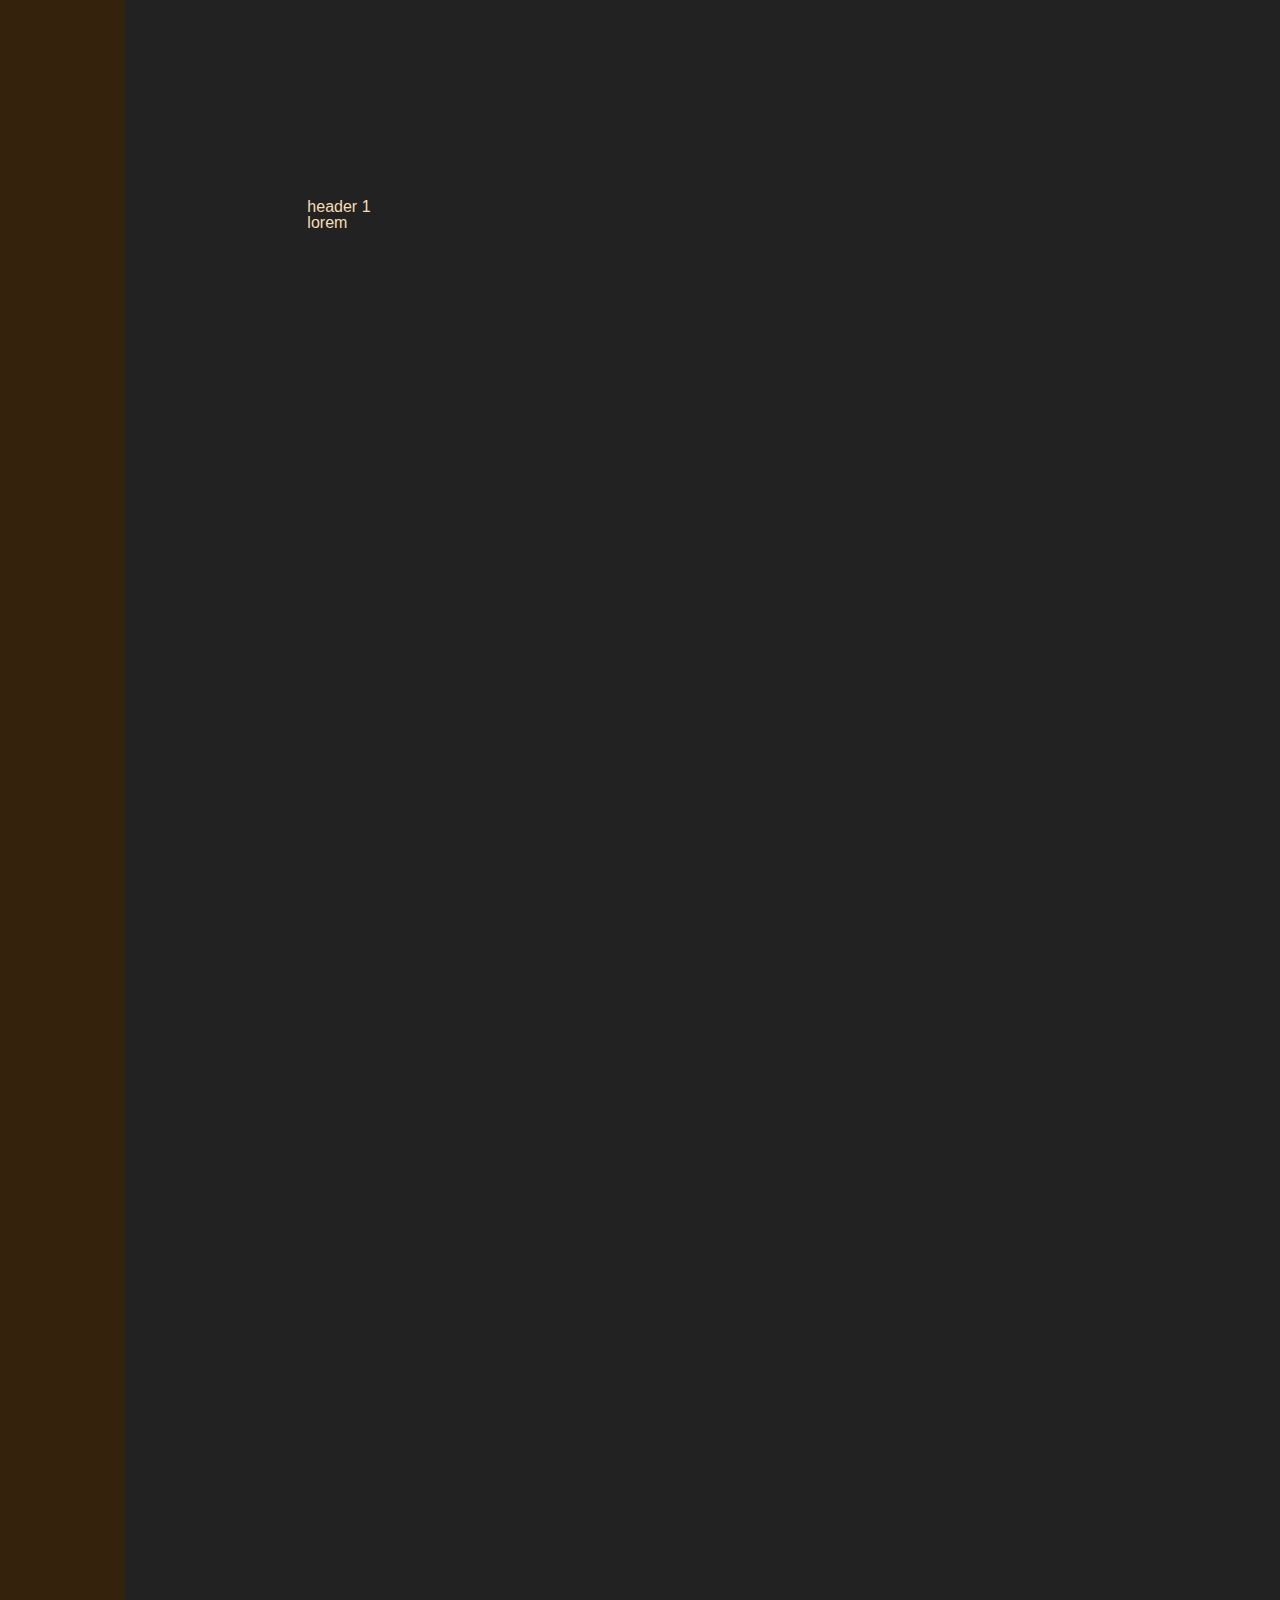
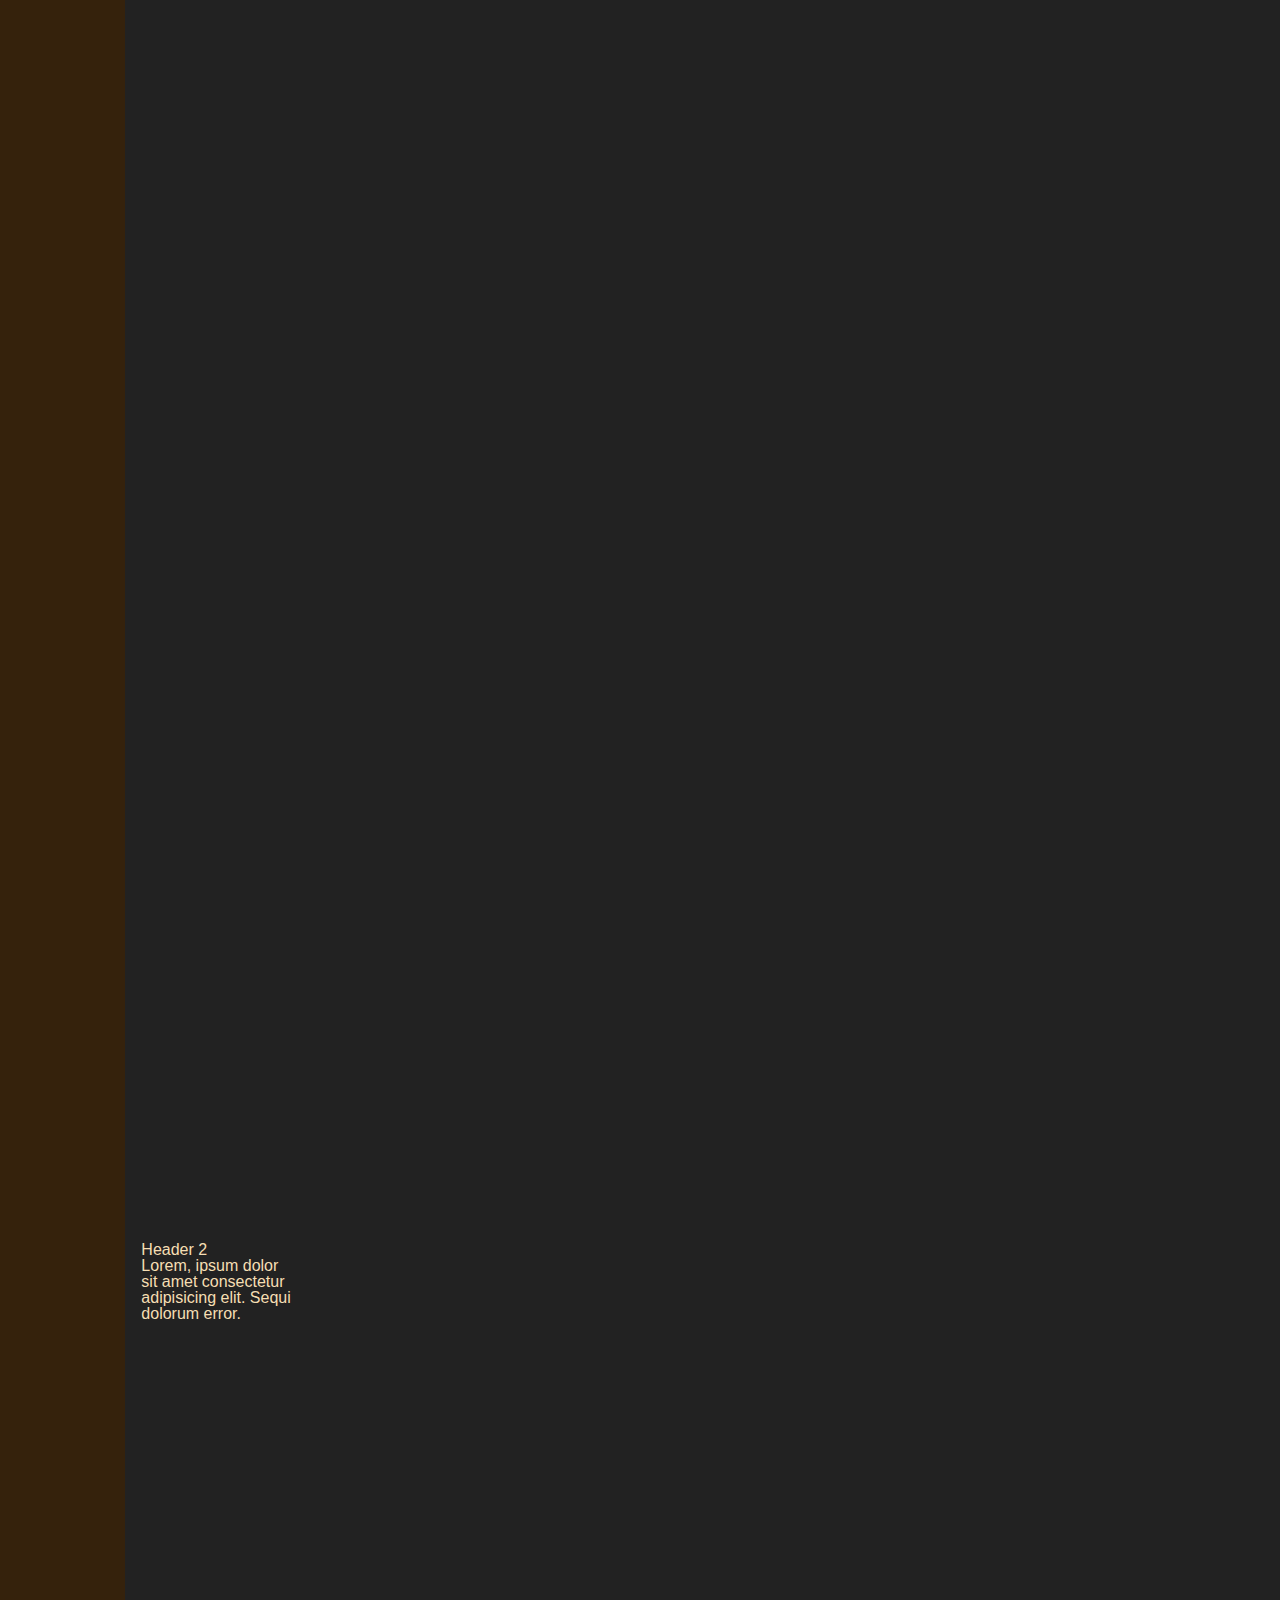
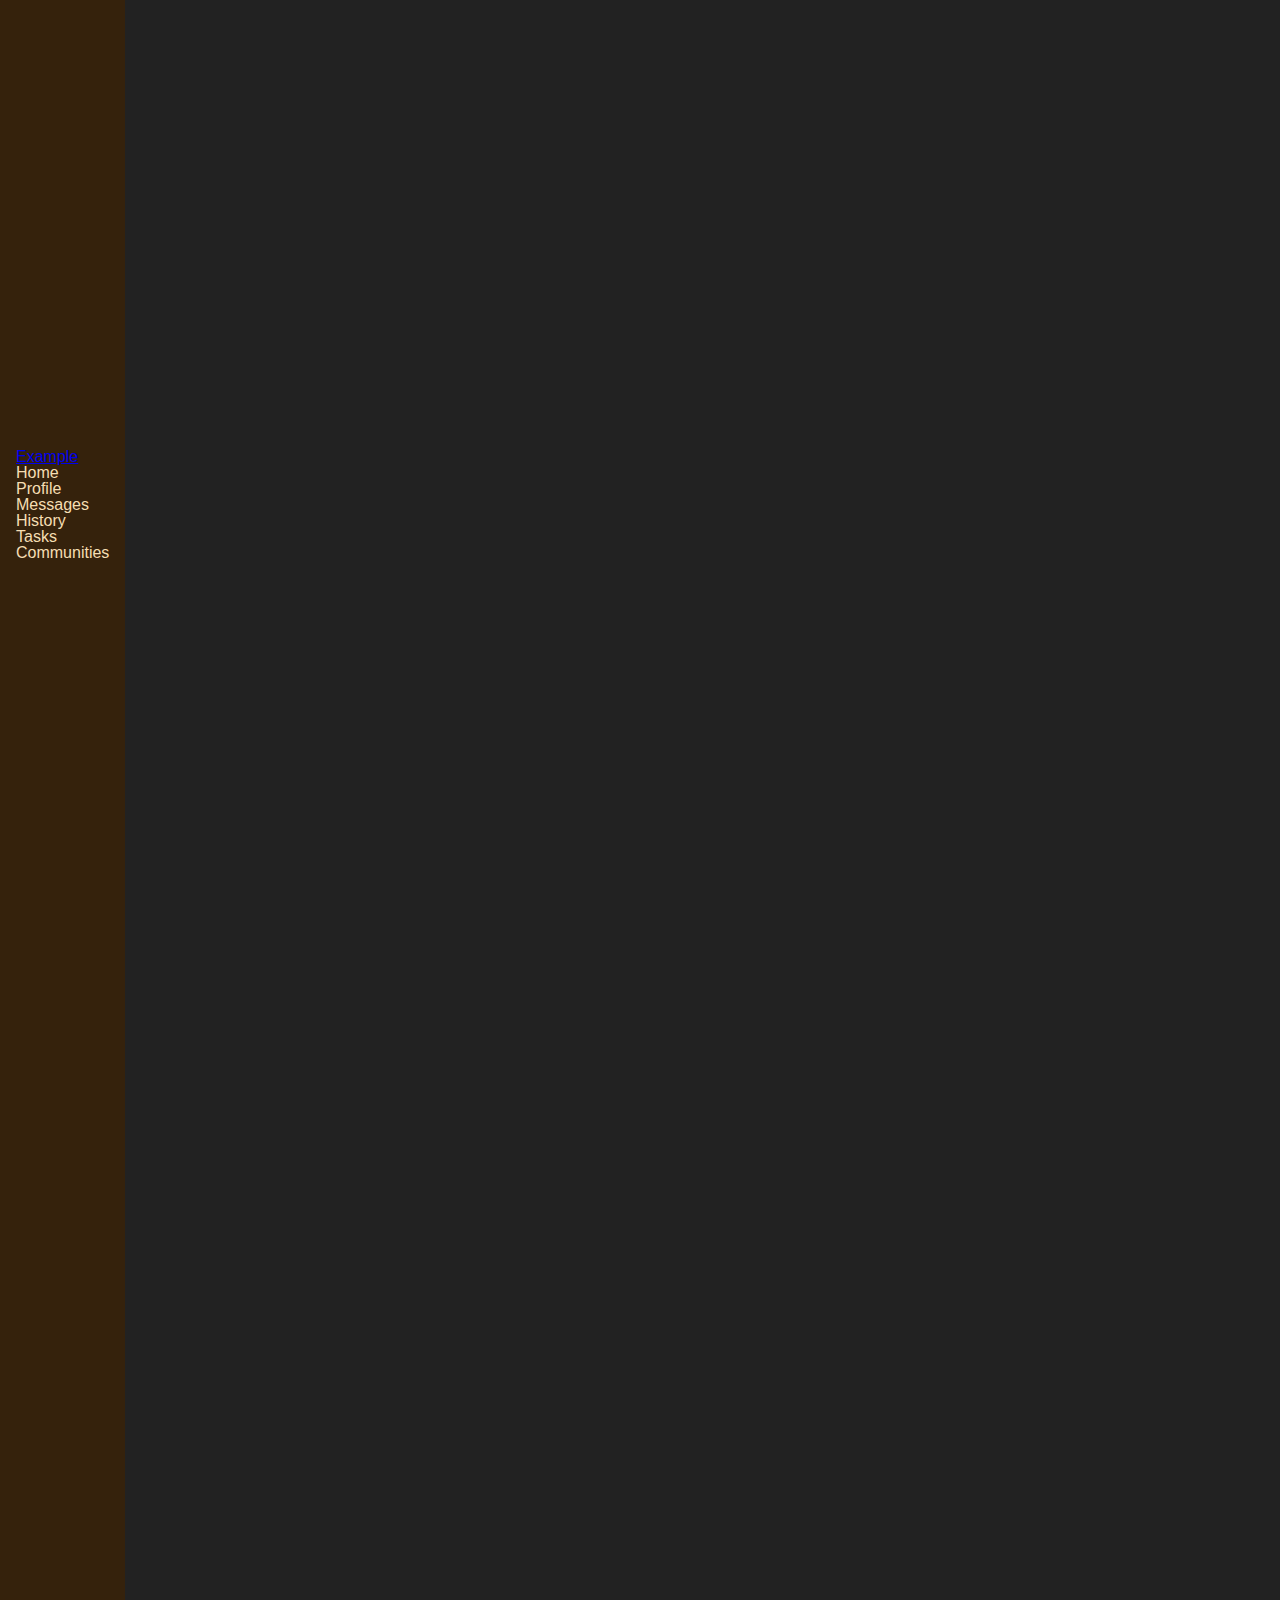
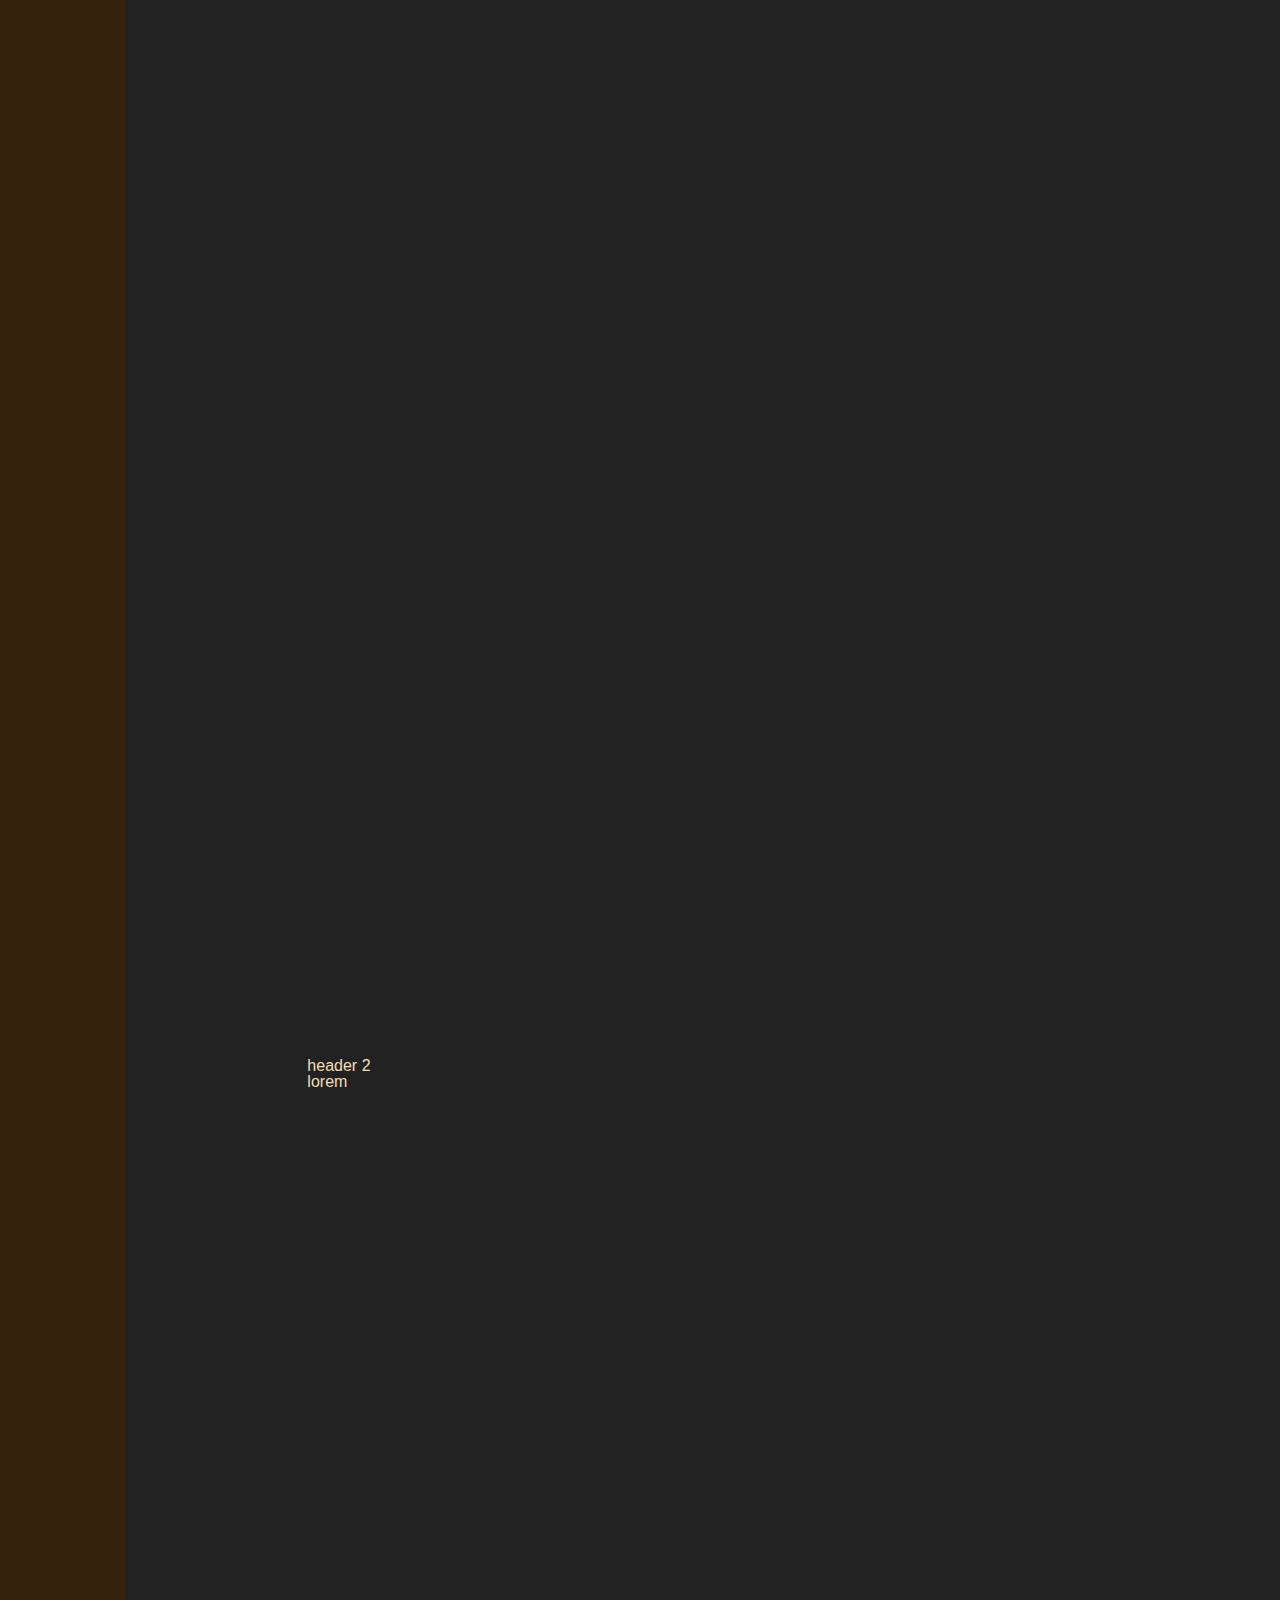
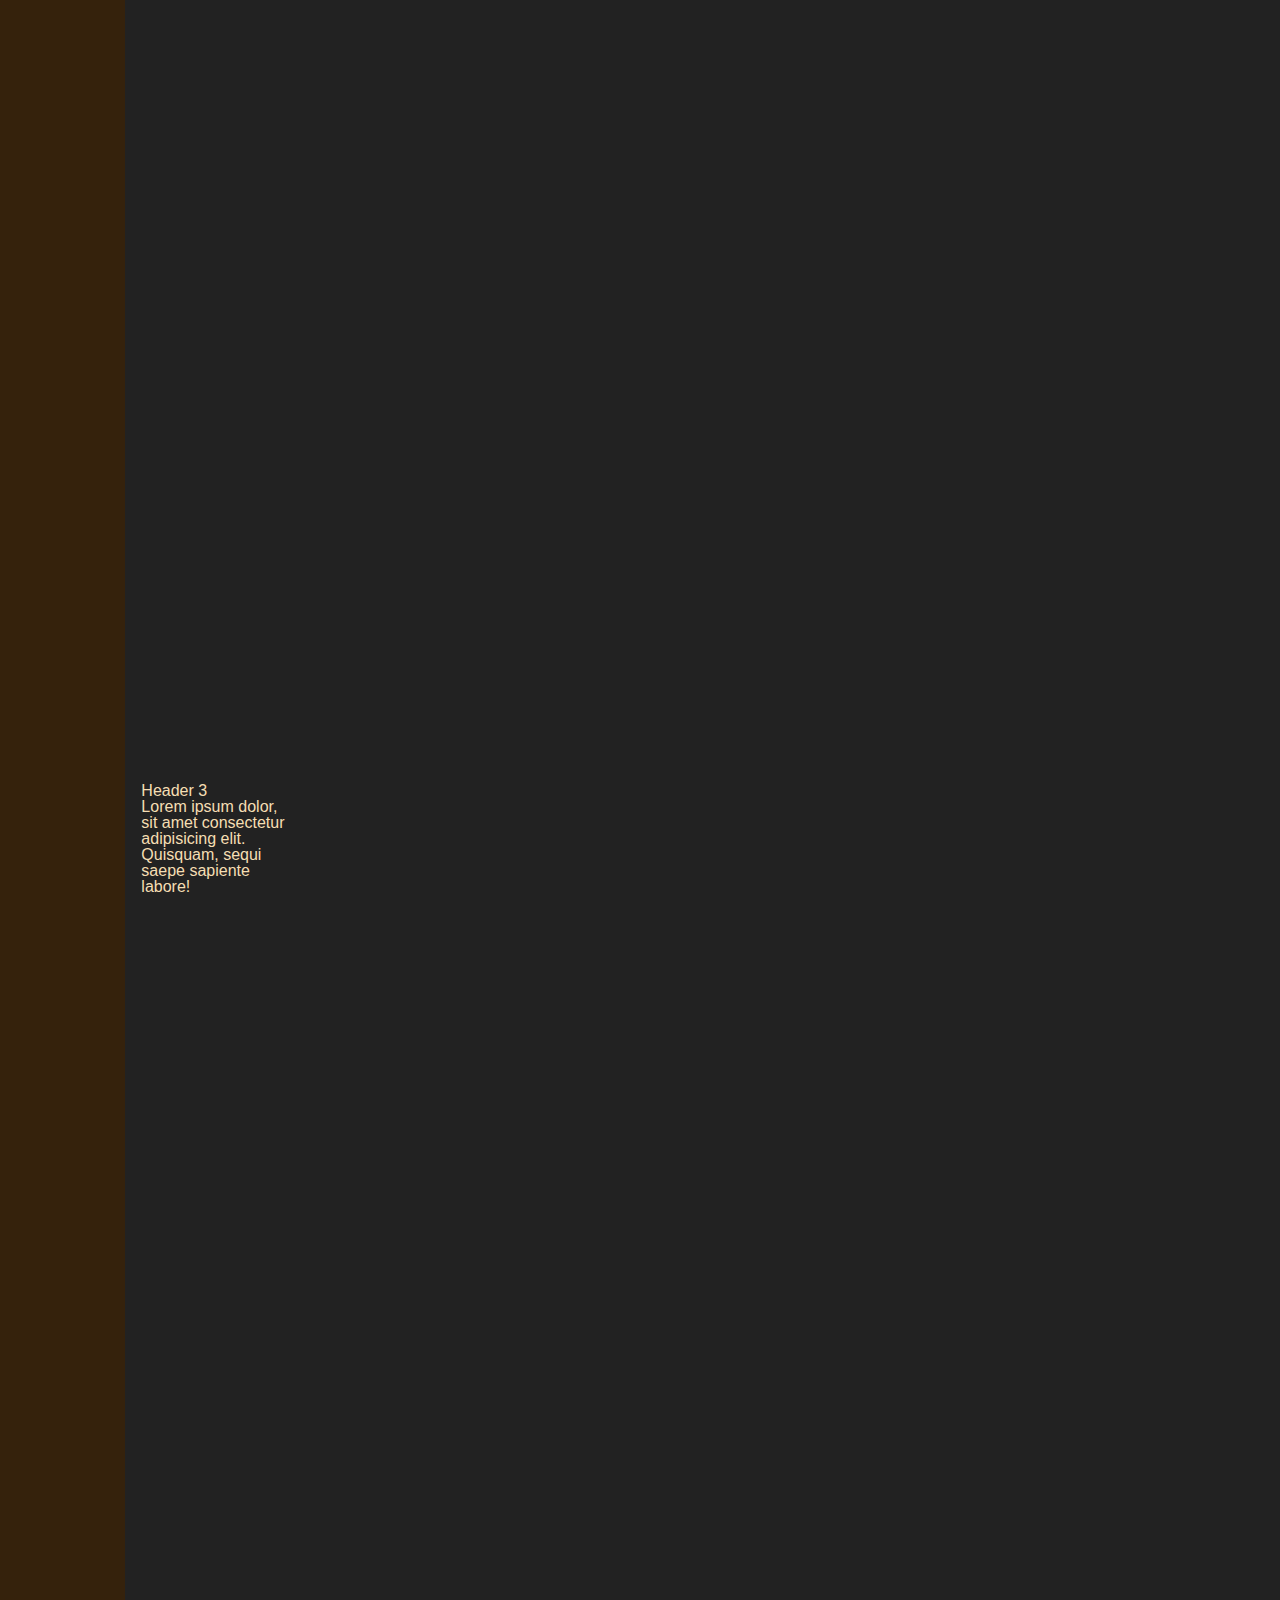
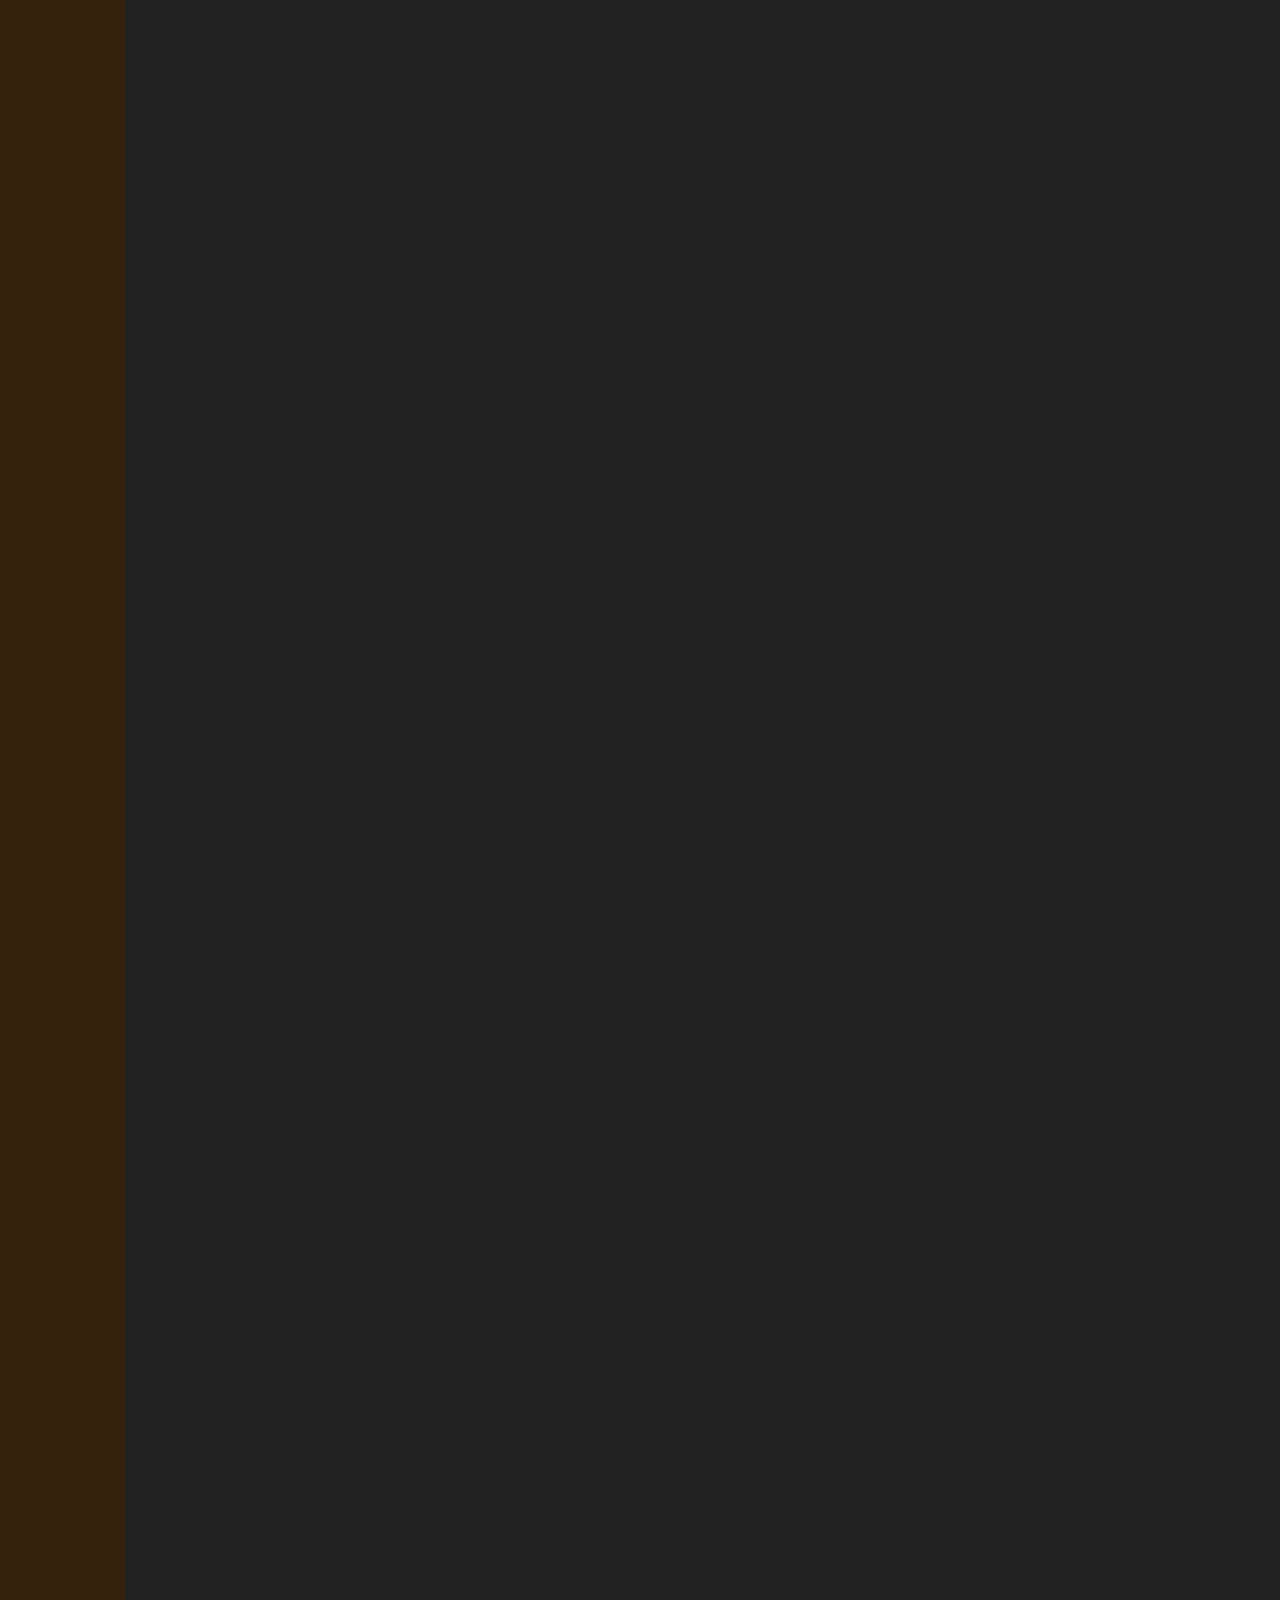
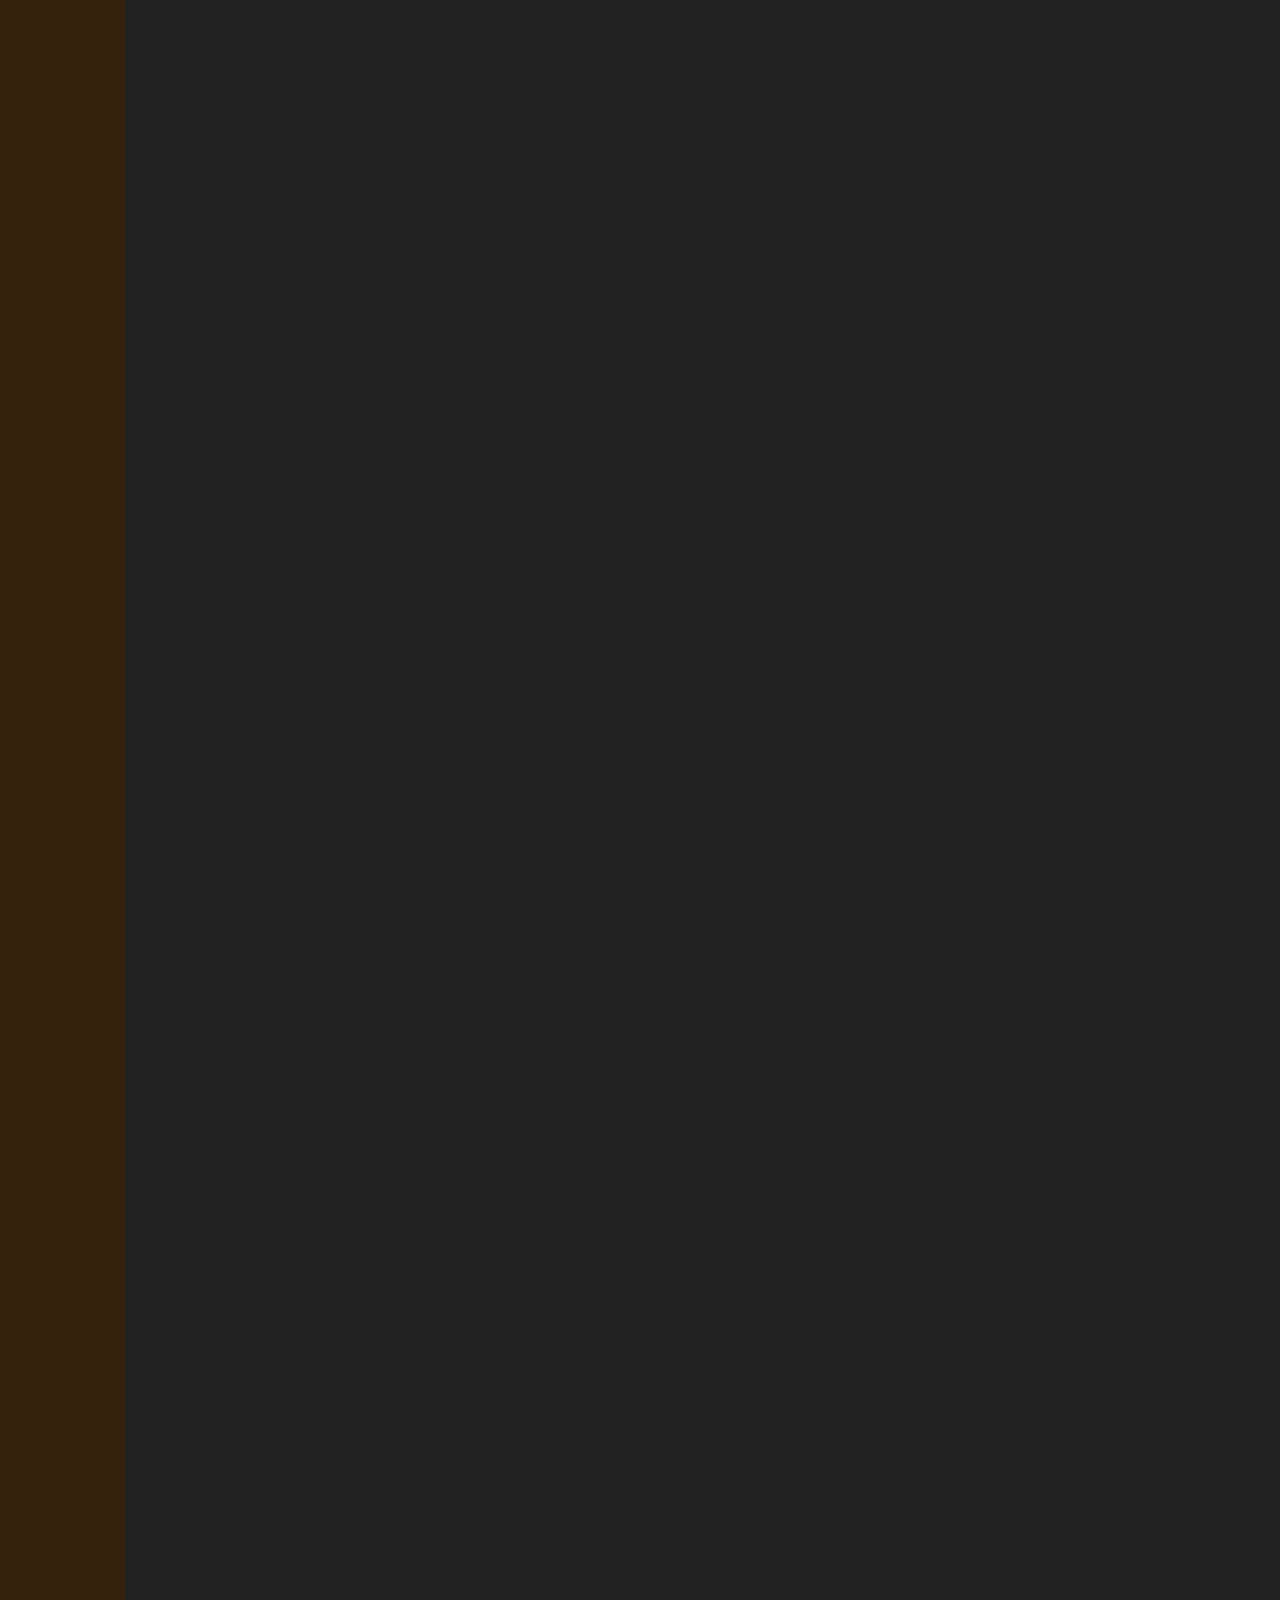
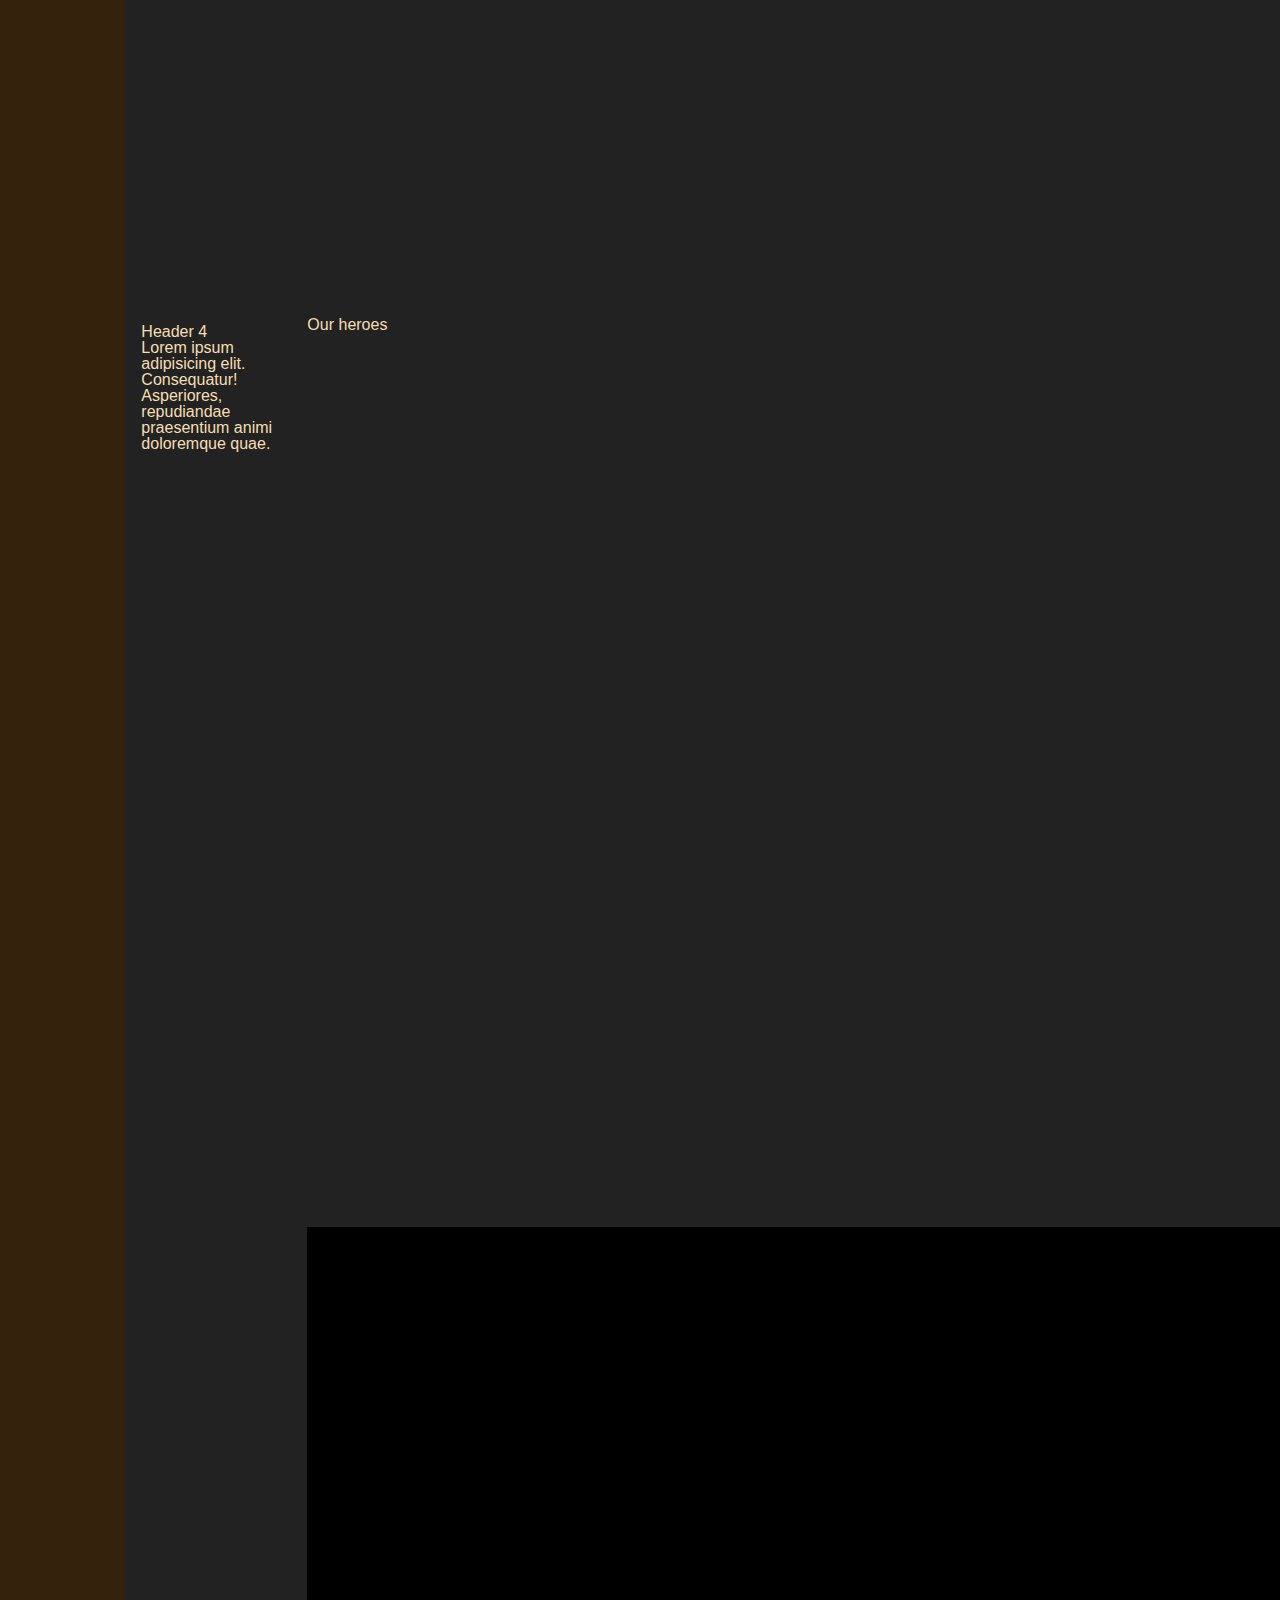
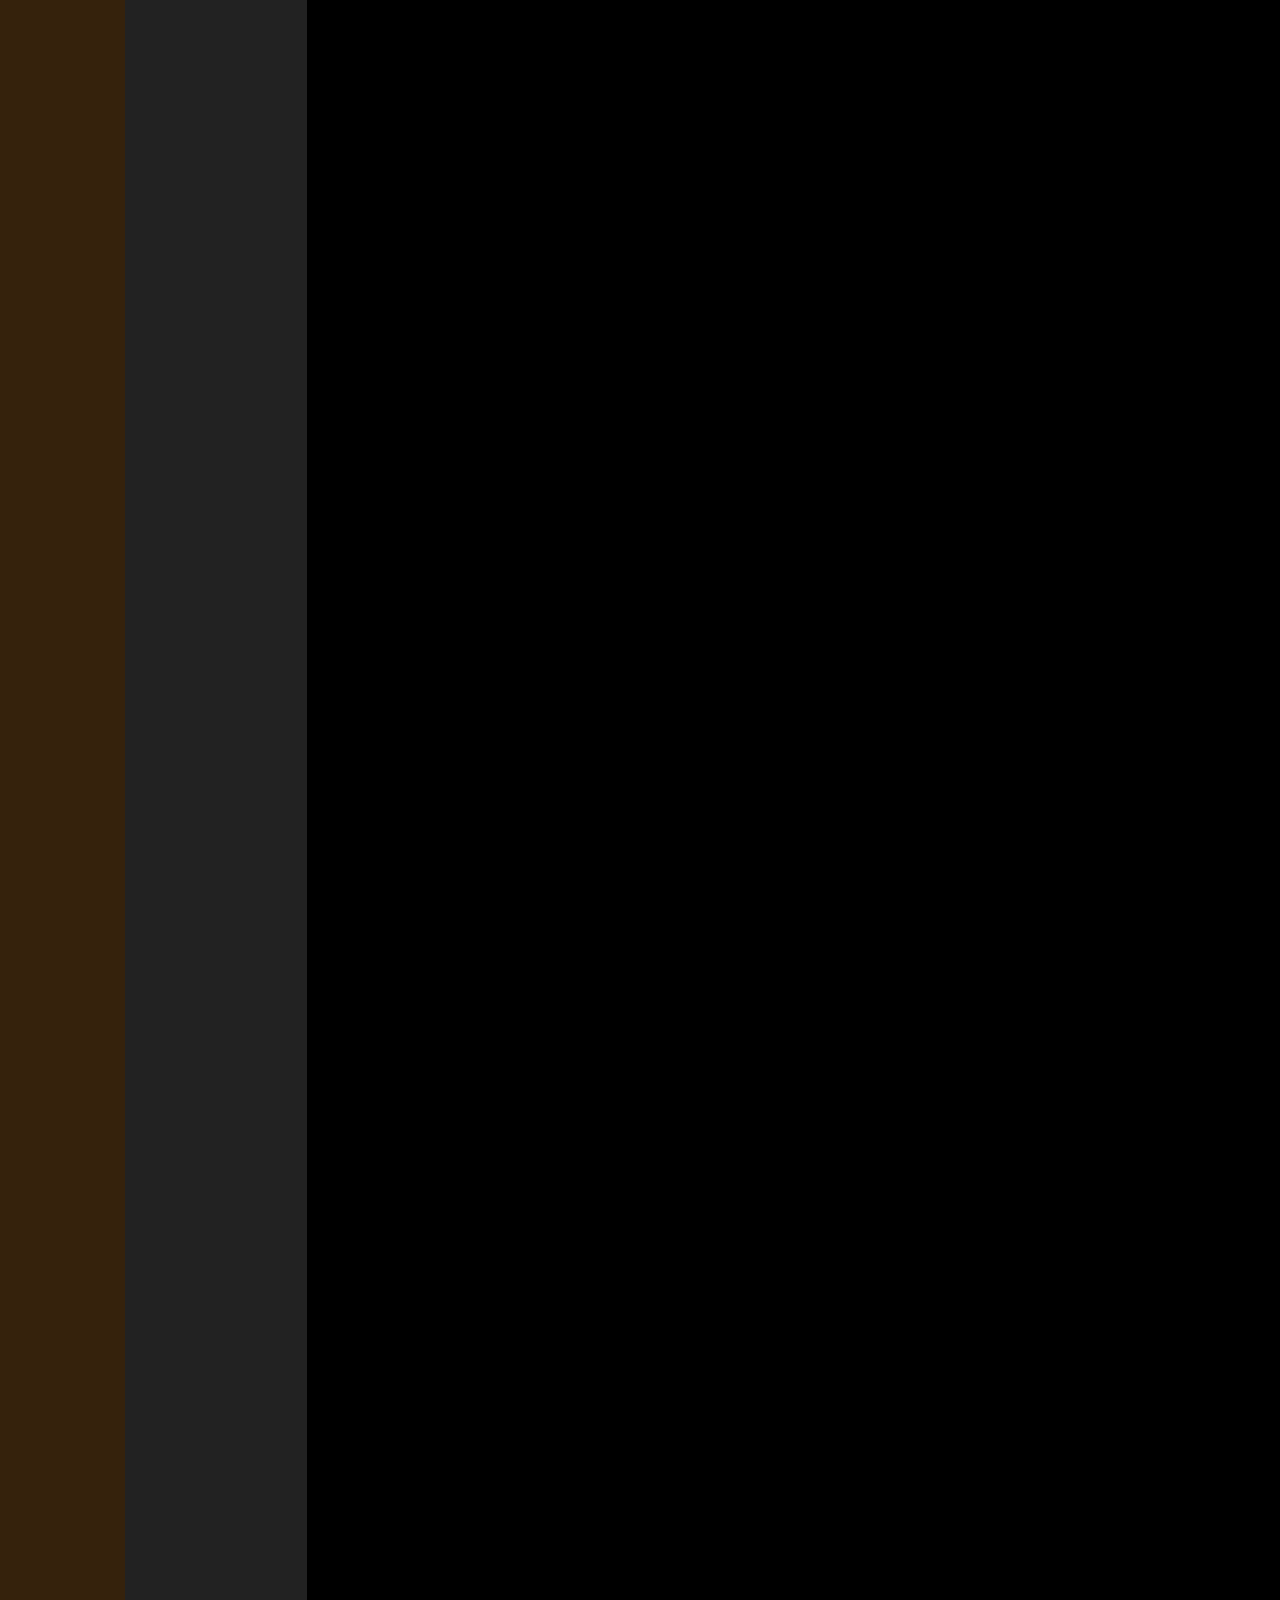
==== commit afb389e2: "refactor: trim lorems a bit" ====
--- a/index.html
+++ b/index.html
@@ -114,34 +114,39 @@
         </div>
         <div class="block">
           <h3>Header 2</h3>
-          <p>Lorem, ipsum dolor sit amet consectetur adipisicing elit. Sequi dolorum error a unde repellat eum? Asperiores dolorum obcaecati quibusdam adipisci corporis qui rem, pariatur nihil nisi similique quo deleniti soluta.</p>
+					<p>Lorem, ipsum dolor sit amet consectetur adipisicing elit. Sequi dolorum
+						error.</p>
           <a href=""></a>
           <a href=""></a>
         </div>
         <div class="block">
           <h3>Header 3</h3>
-          <p>Lorem ipsum dolor, sit amet consectetur adipisicing elit. Quisquam, sequi saepe sapiente labore expedita accusantium aut dolor pariatur laboriosam illo vero odio natus. Consequuntur dolorum pariatur debitis. Possimus, nihil sint!</p>
+					<p>Lorem ipsum dolor, sit amet consectetur adipisicing elit. Quisquam, sequi
+						saepe sapiente labore!</p>
           <a href=""></a>
           <a href=""></a>
           <a href=""></a>
         </div>
         <div class="block">
           <h3>Header 4</h3>
-          <p>Lorem ipsum dolor sit amet consectetur adipisicing elit. Consequatur et tempora corporis incidunt sapiente commodi eveniet voluptatibus. Illo, dolor. Repudiandae, saepe! Asperiores veniam minima rerum, repudiandae praesentium animi doloremque quae.</p>
+					<p>Lorem ipsum adipisicing elit. Consequatur! Asperiores, repudiandae
+						praesentium animi doloremque quae.</p>
           <a href=""></a>
           <a href=""></a>
           <a href=""></a>
         </div>
         <div class="block">
           <h3>Header 5</h3>
-          <p>Lorem ipsum dolor sit amet consectetur adipisicing elit. Alias, perferendis laboriosam debitis commodi possimus ad illum ipsa eveniet voluptatibus perspiciatis beatae eius exercitationem, magnam repellat distinctio consequatur nihil corporis totam!</p>
+					<p>Lorem ipsum dolor sit amet consectetur adipisicing elit. Alias, perferendis
+						totam!</p>
           <a href=""></a>
           <a href=""></a>
           <a href=""></a>
         </div>
         <div class="block">
           <h3>Header 6</h3>
-          <p>Lorem ipsum dolor sit amet consectetur adipisicing elit. Omnis possimus ut aliquid quis perspiciatis earum dignissimos rem autem alias. Ipsam laboriosam officiis corporis quisquam in illum eligendi, nihil deleniti tempora?</p>
+					<p>Lorem ipsum dolor sit amet consectetur adipisicing elit. Omnisrem autem
+						alias. Ipsam laboriosam, deleniti tempora?</p>
           <a href=""></a>
           <a href=""></a>
           <a href=""></a>
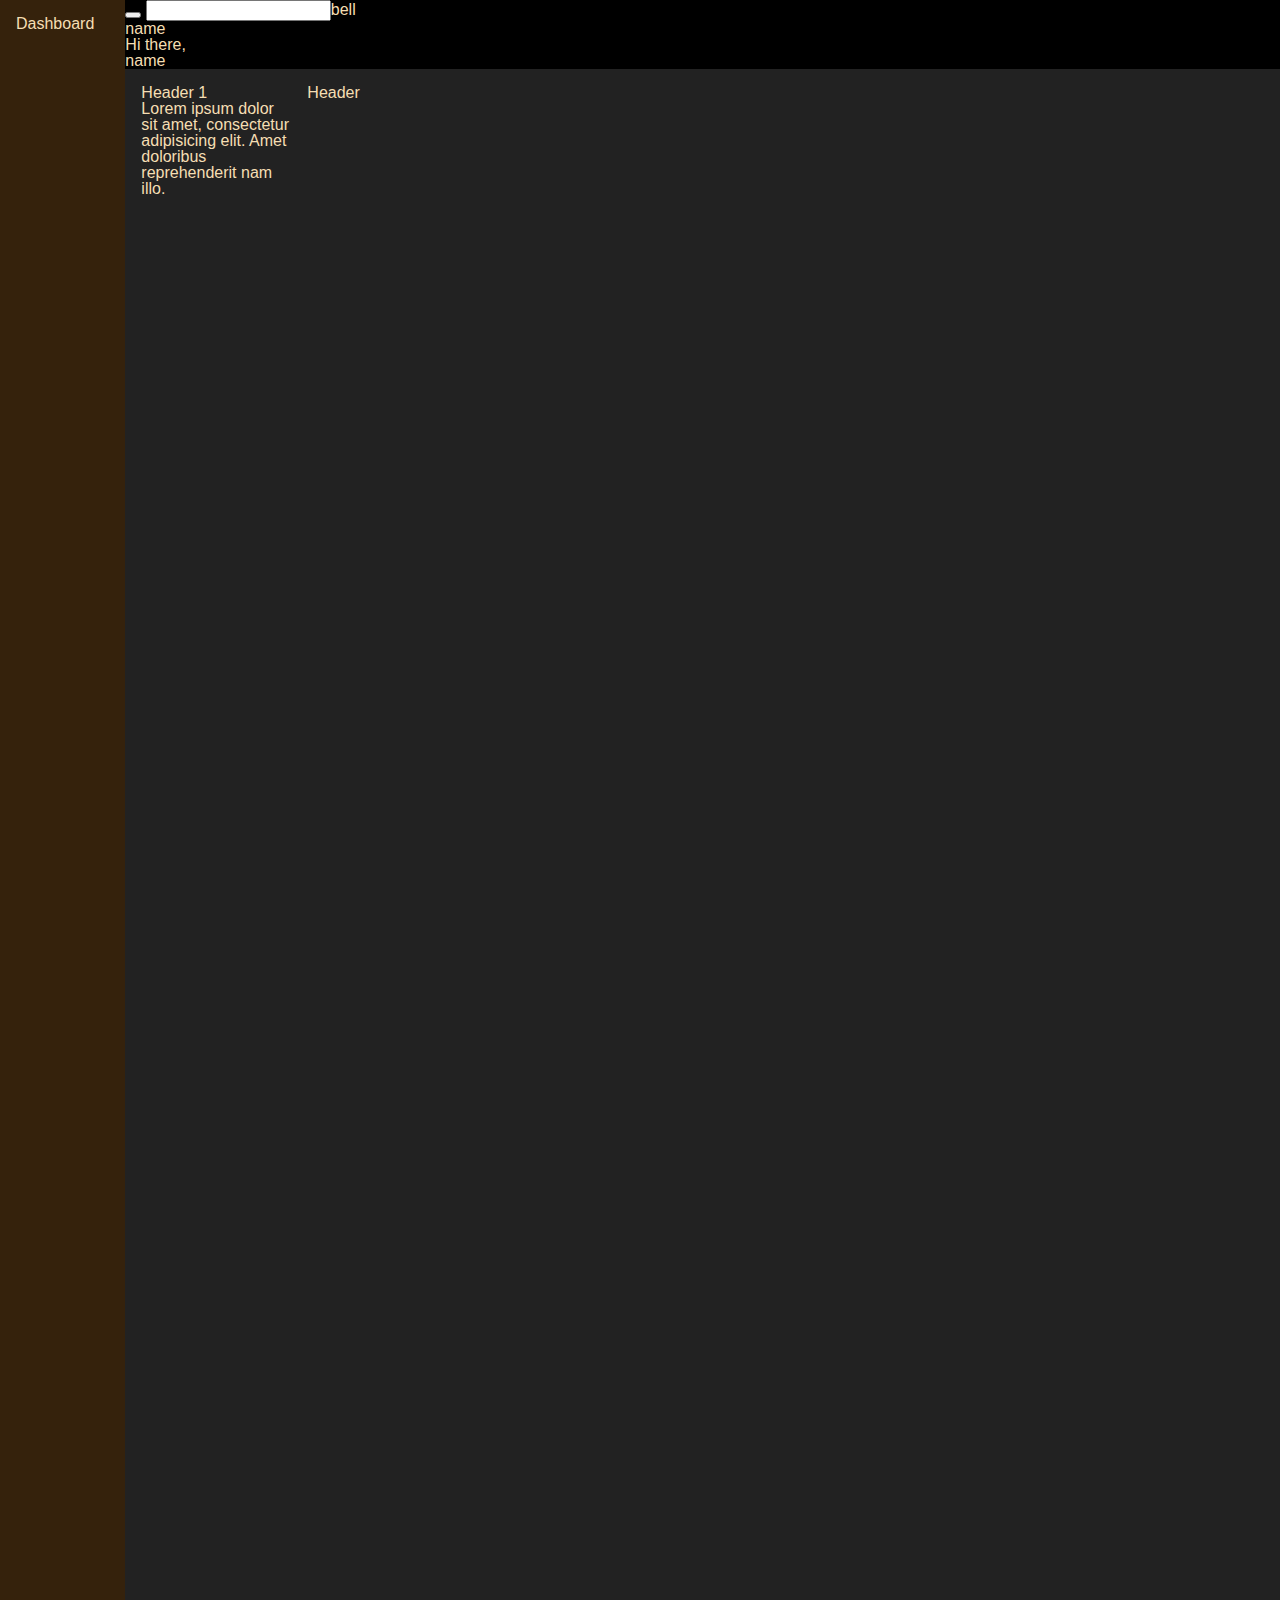
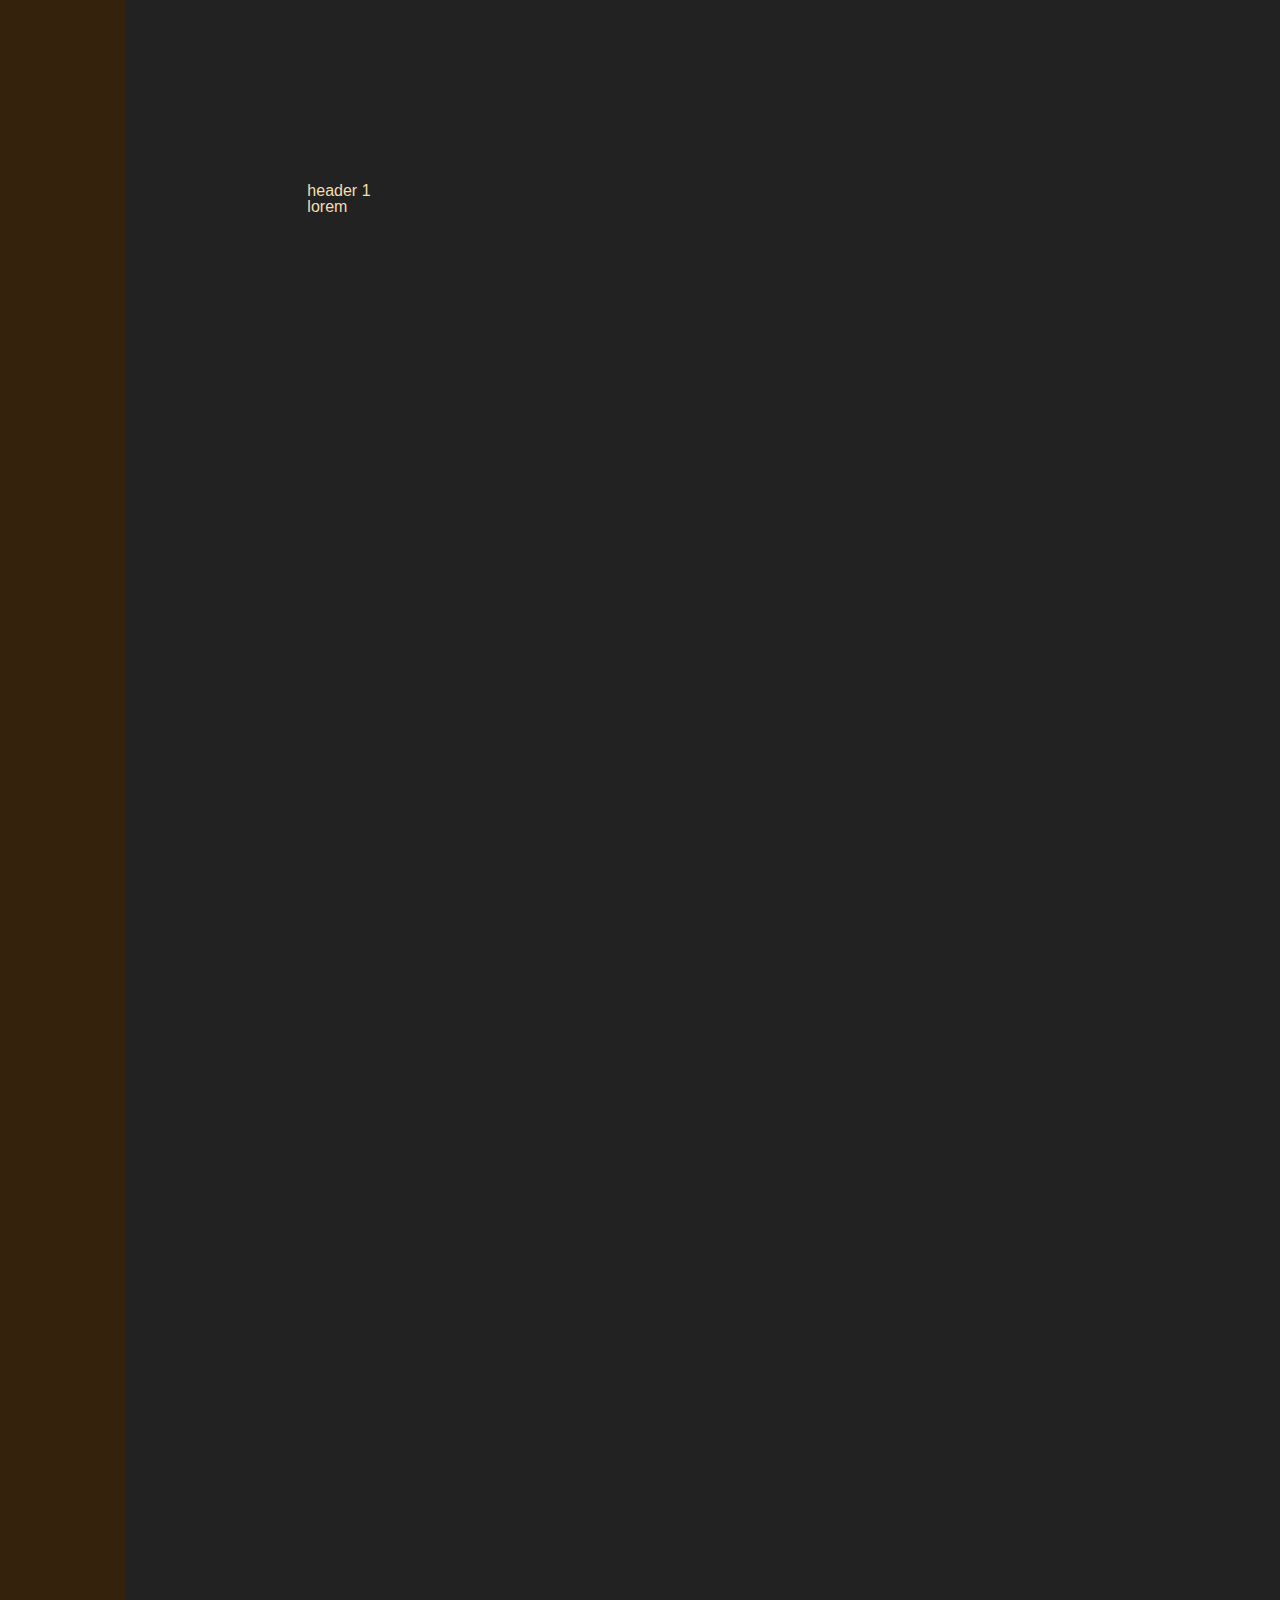
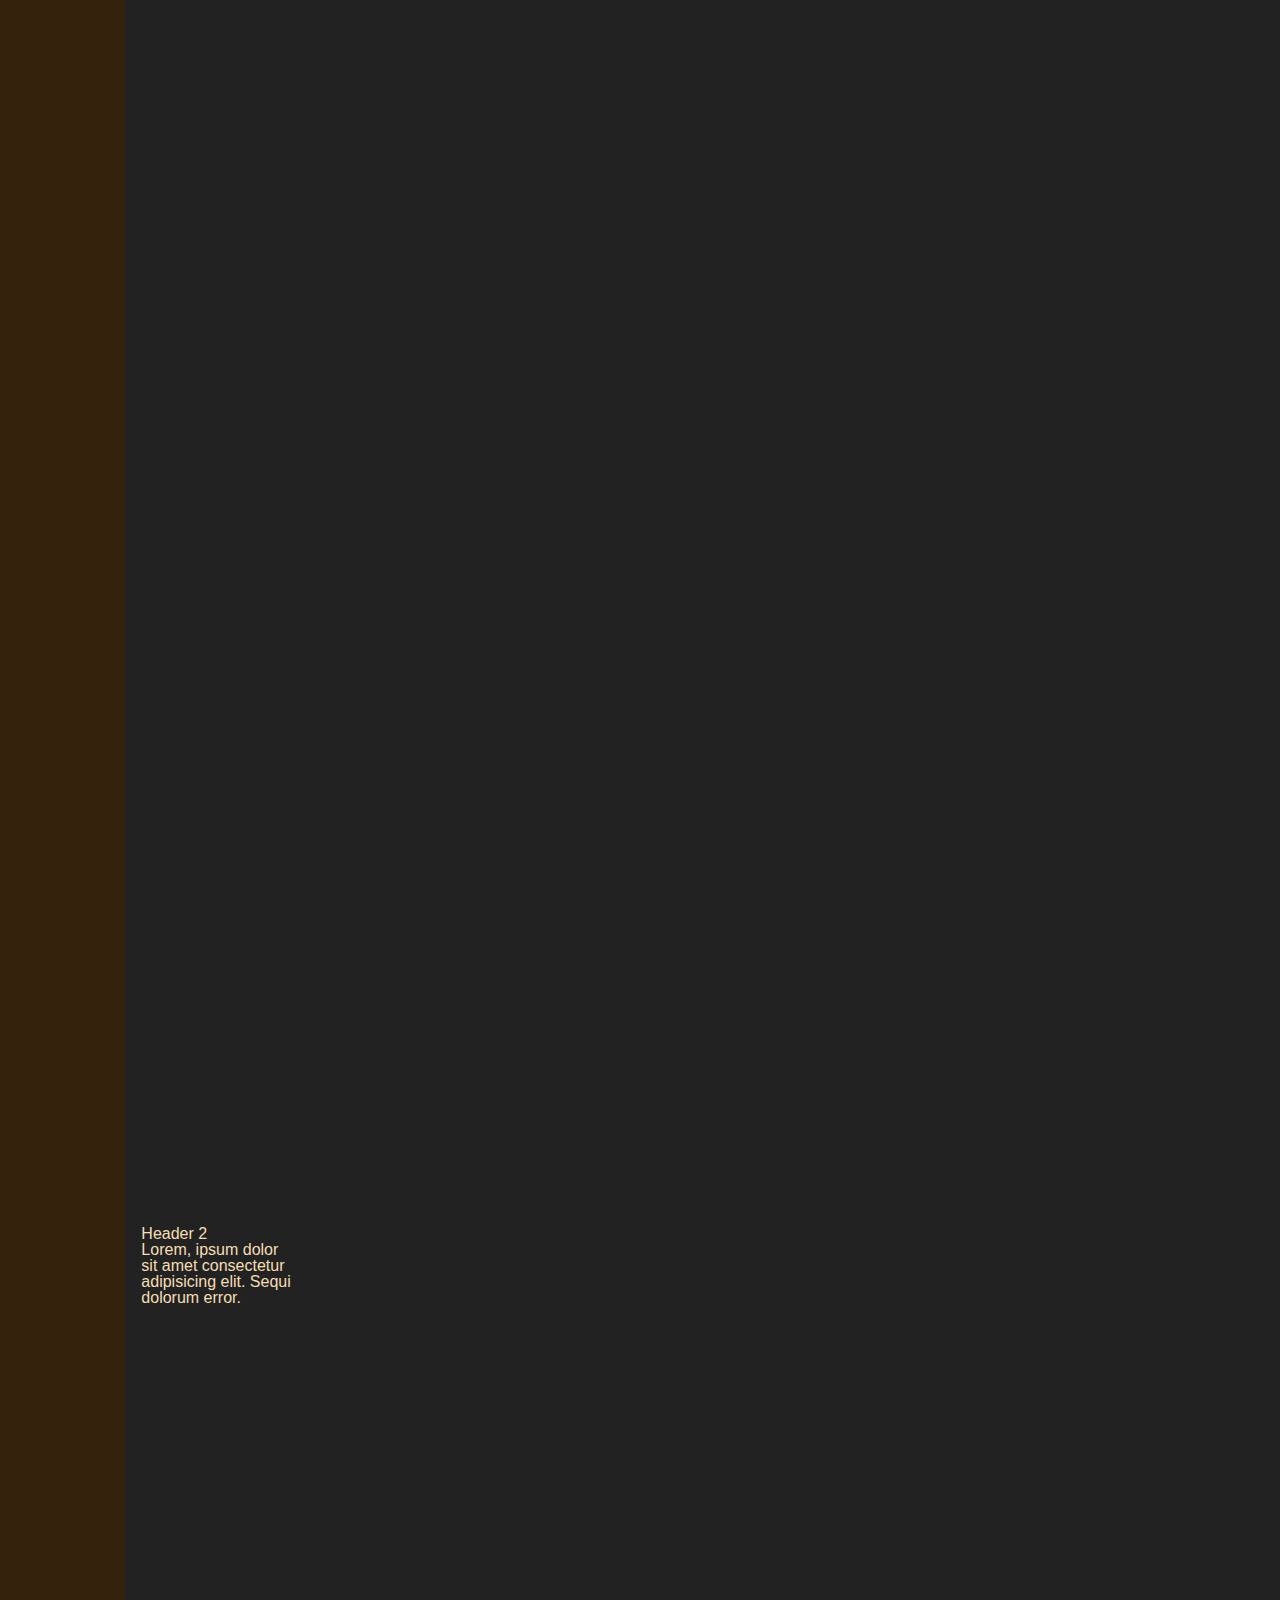
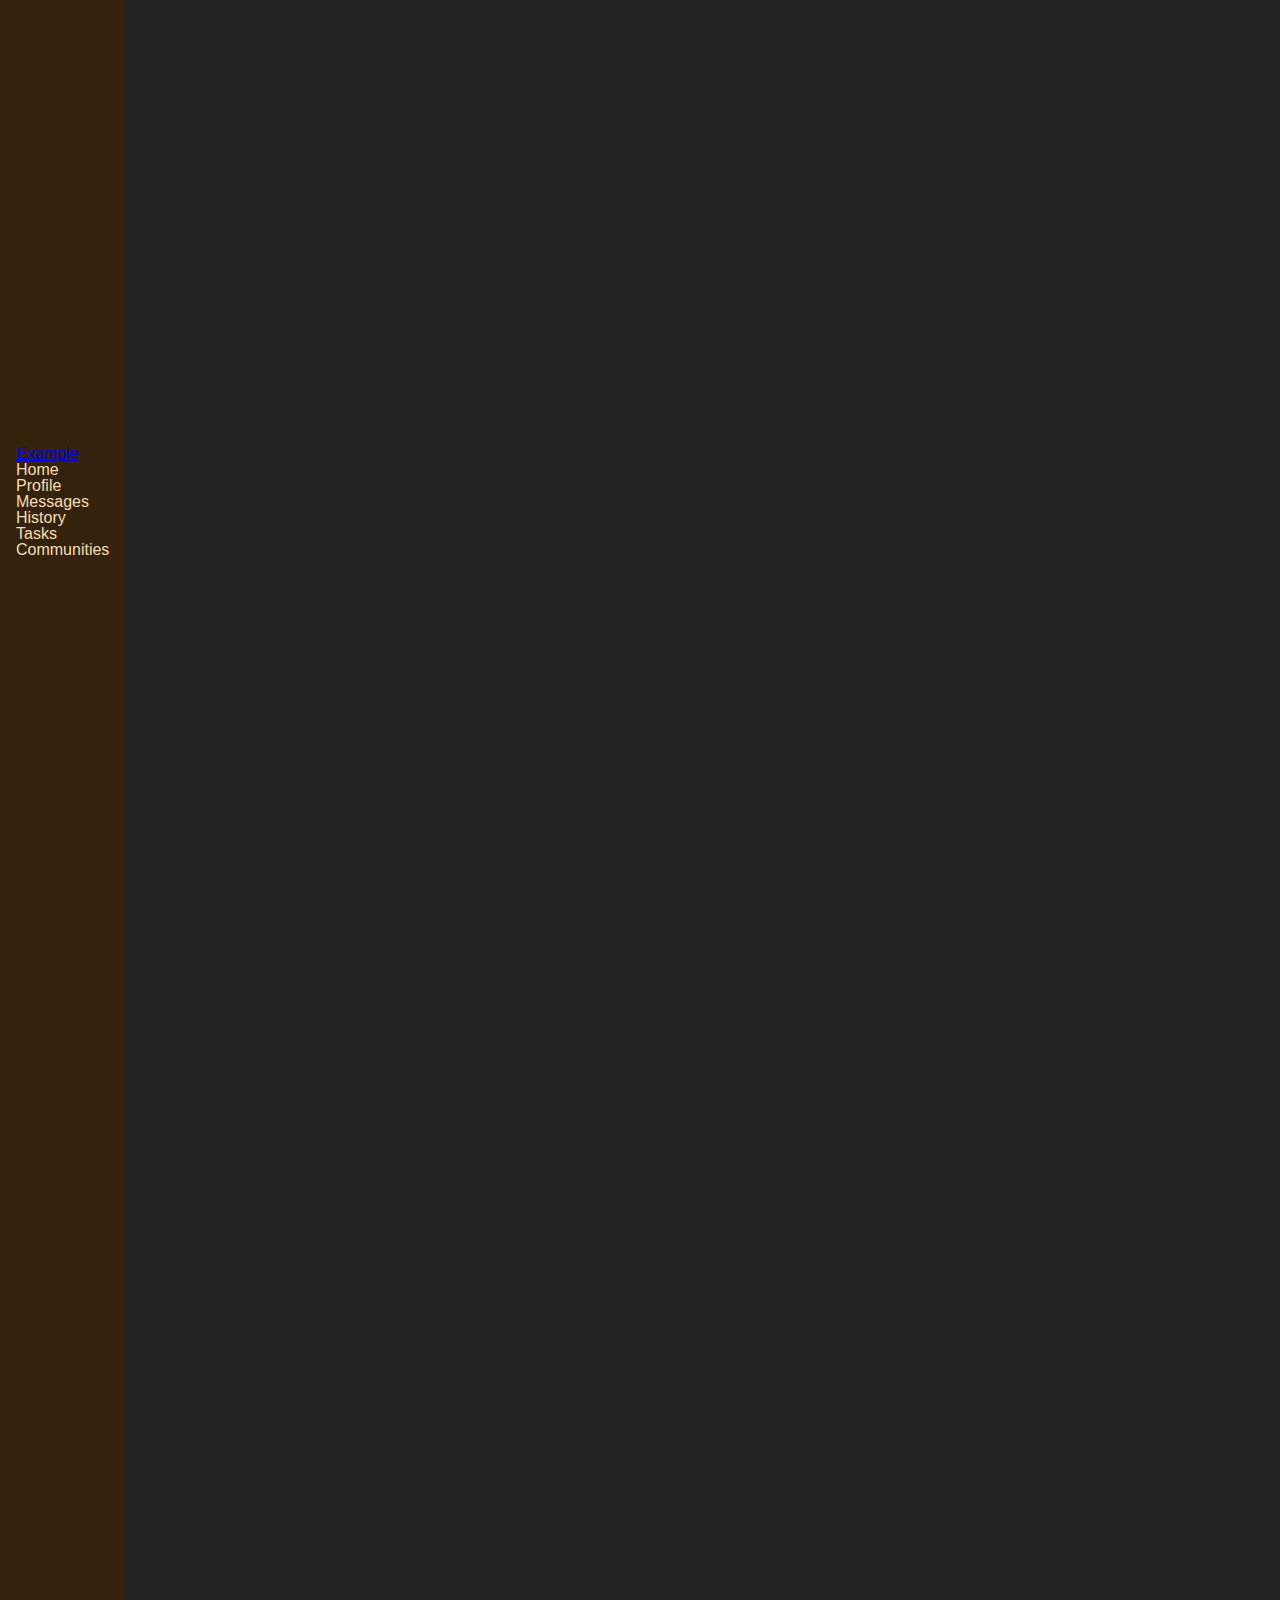
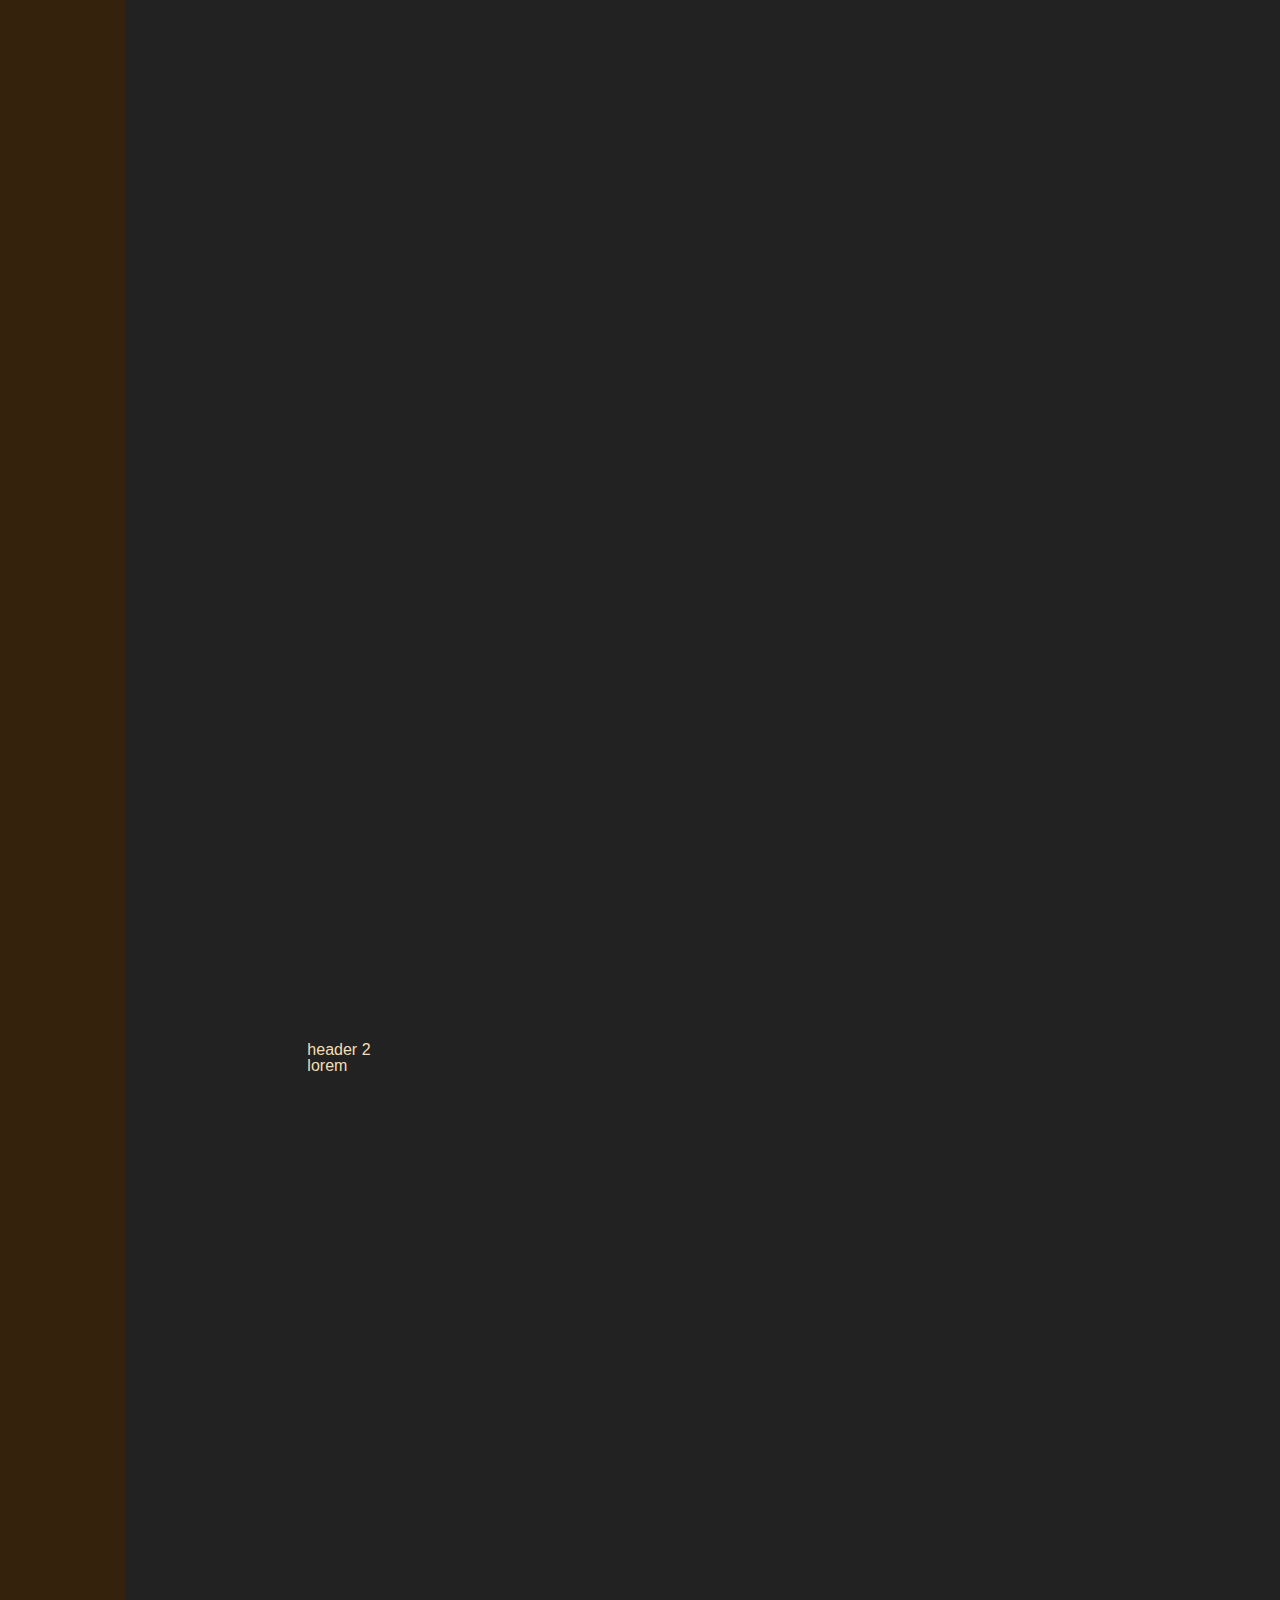
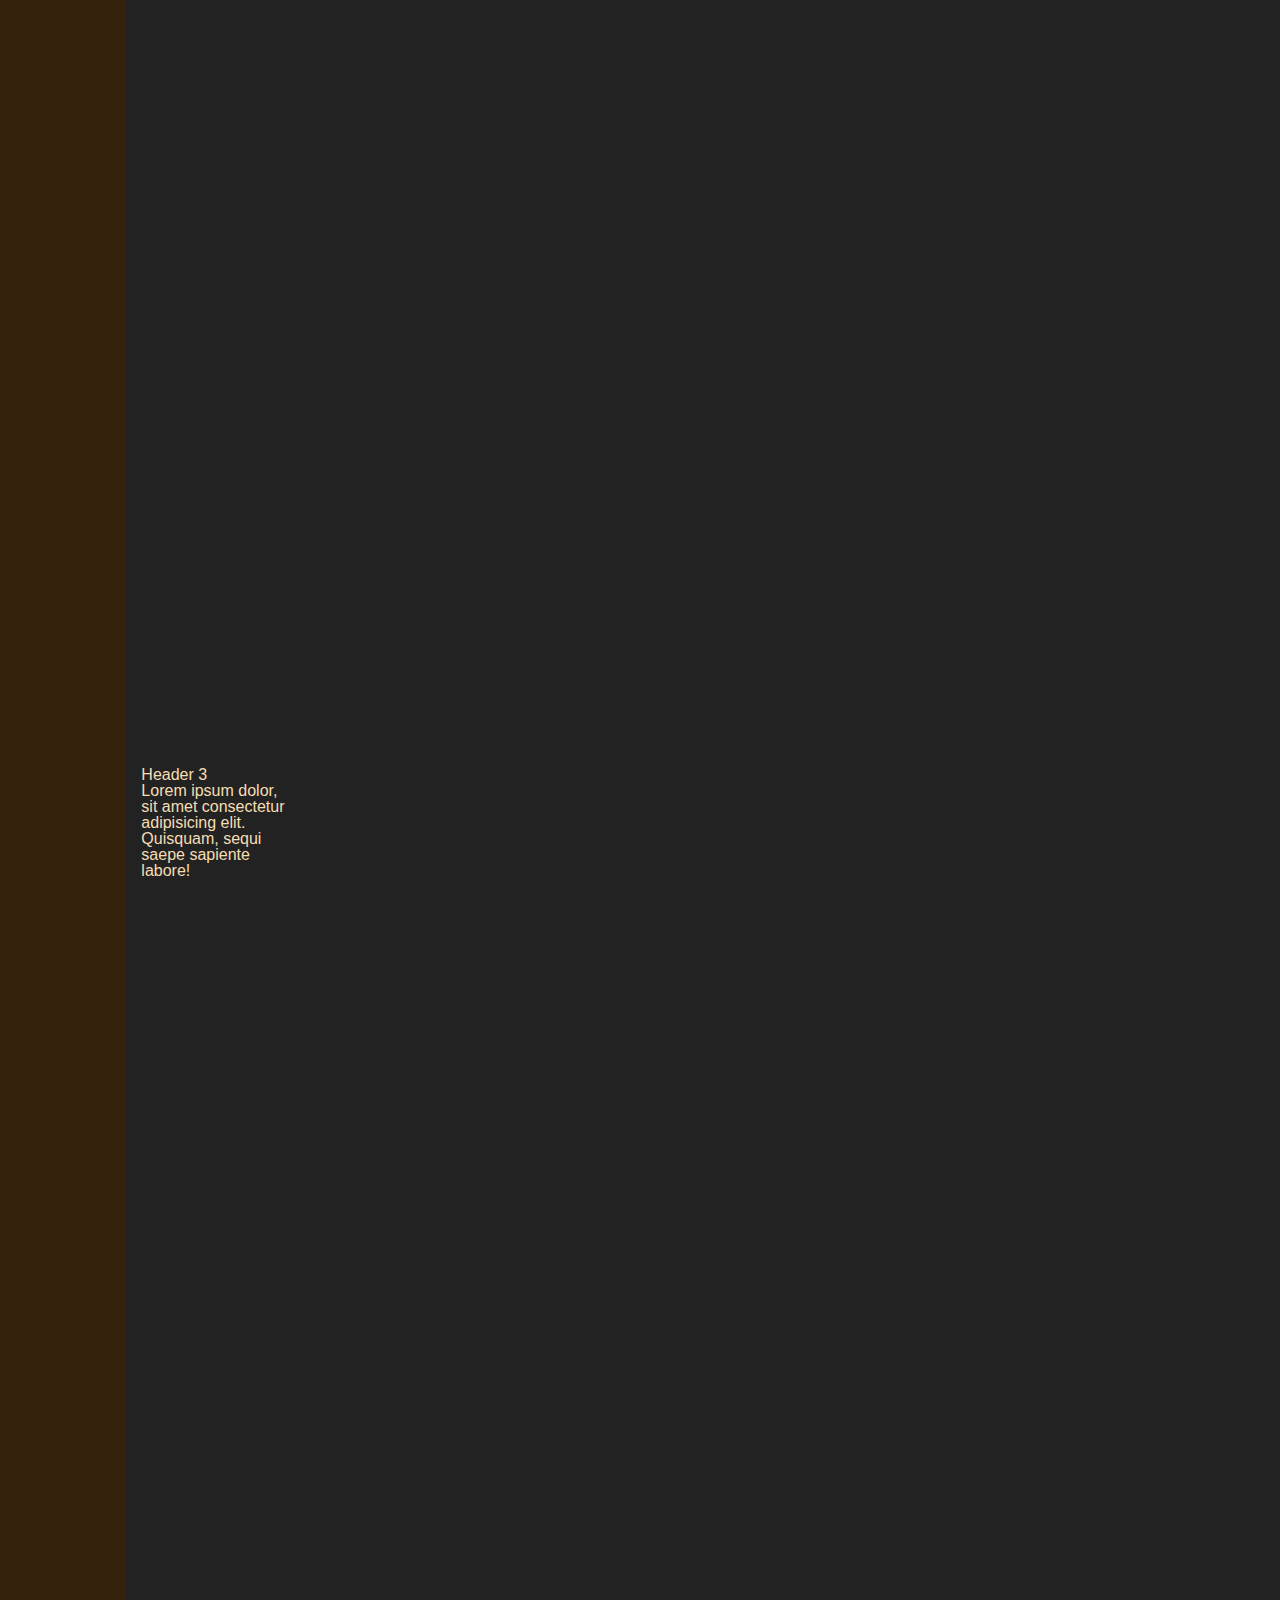
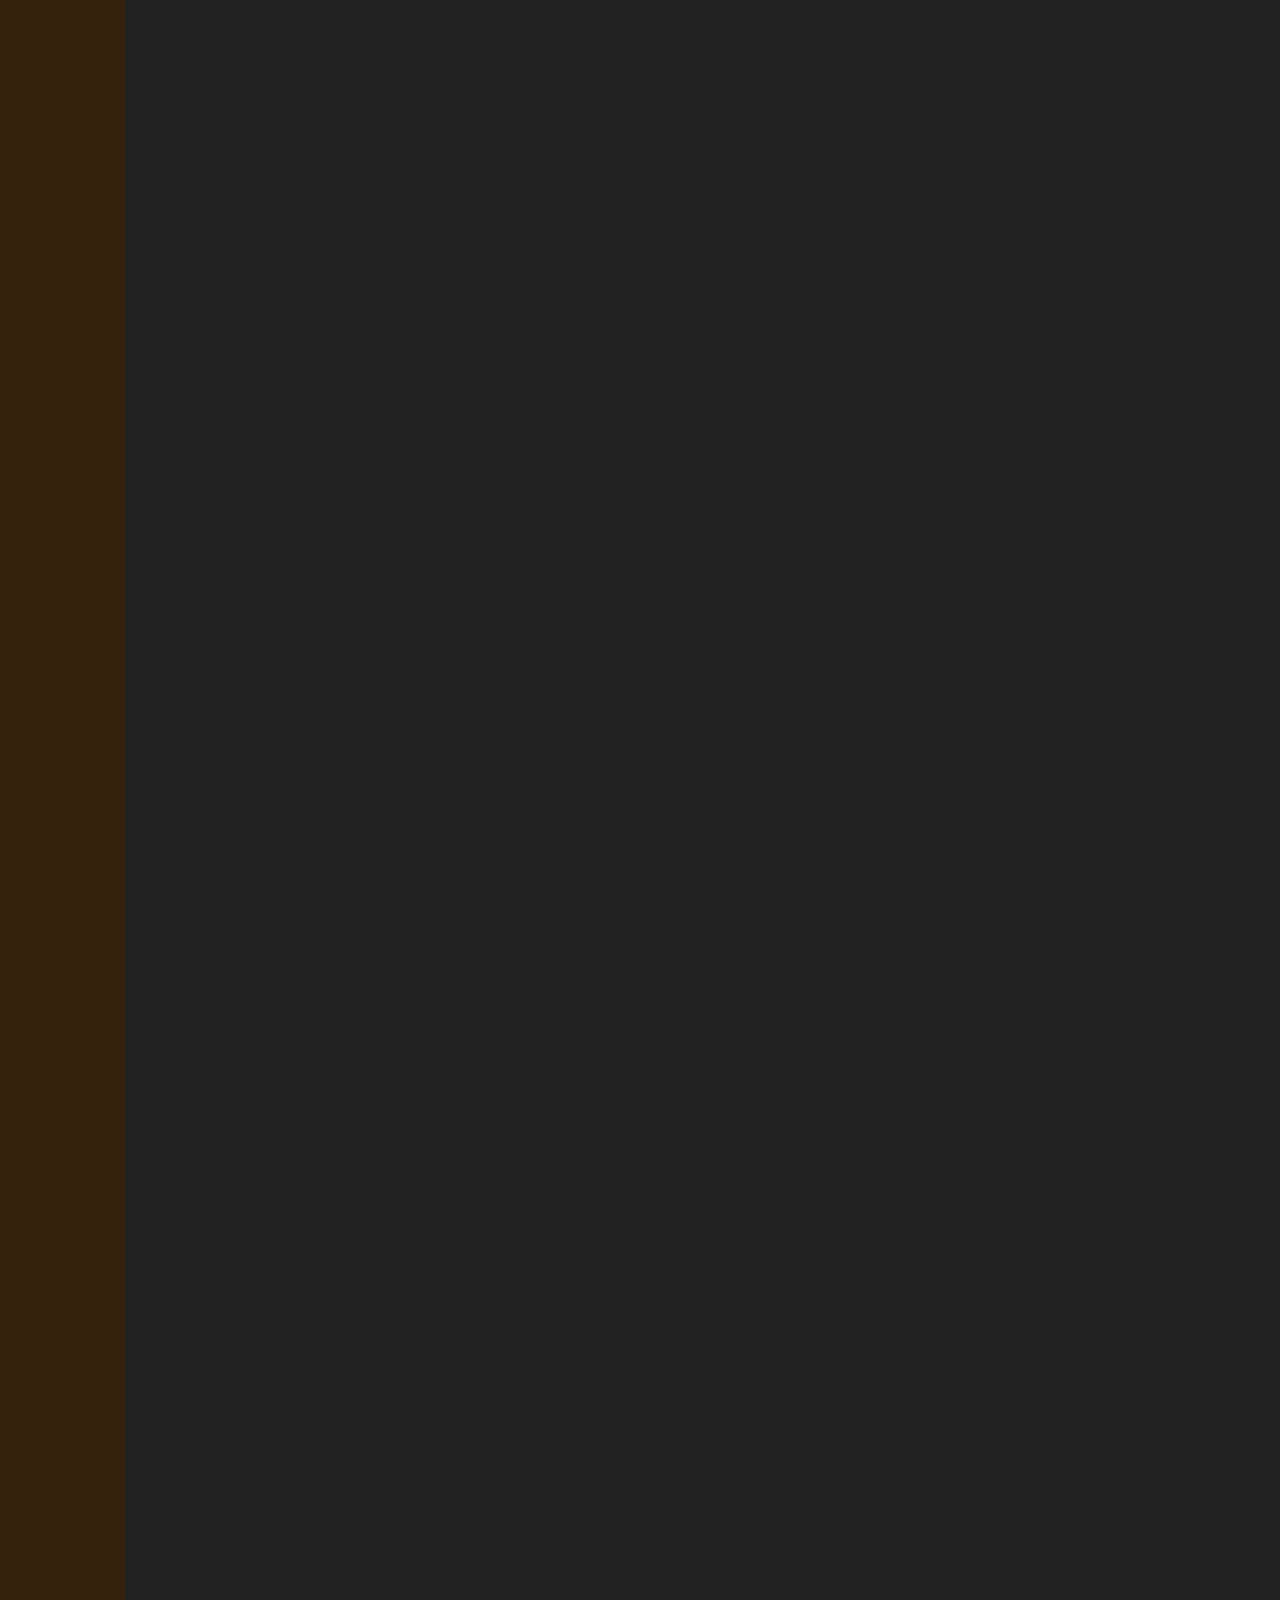
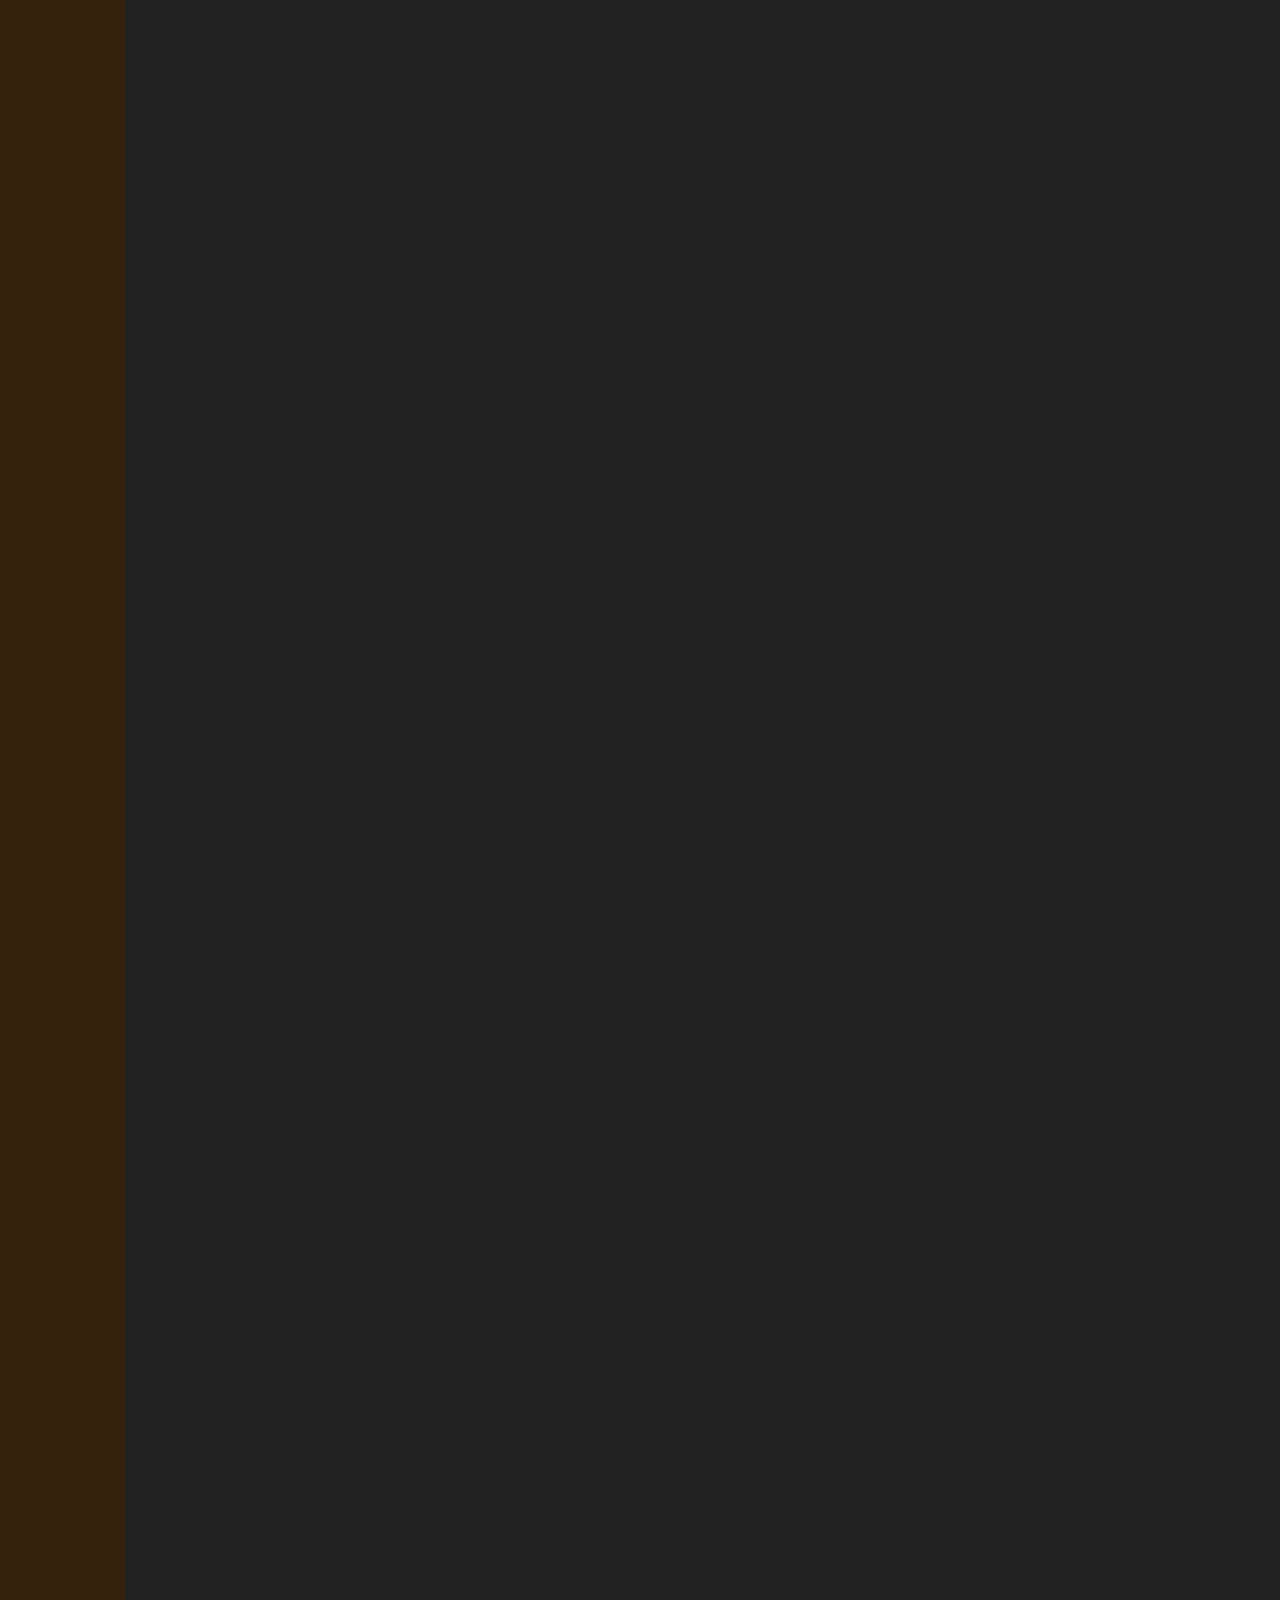
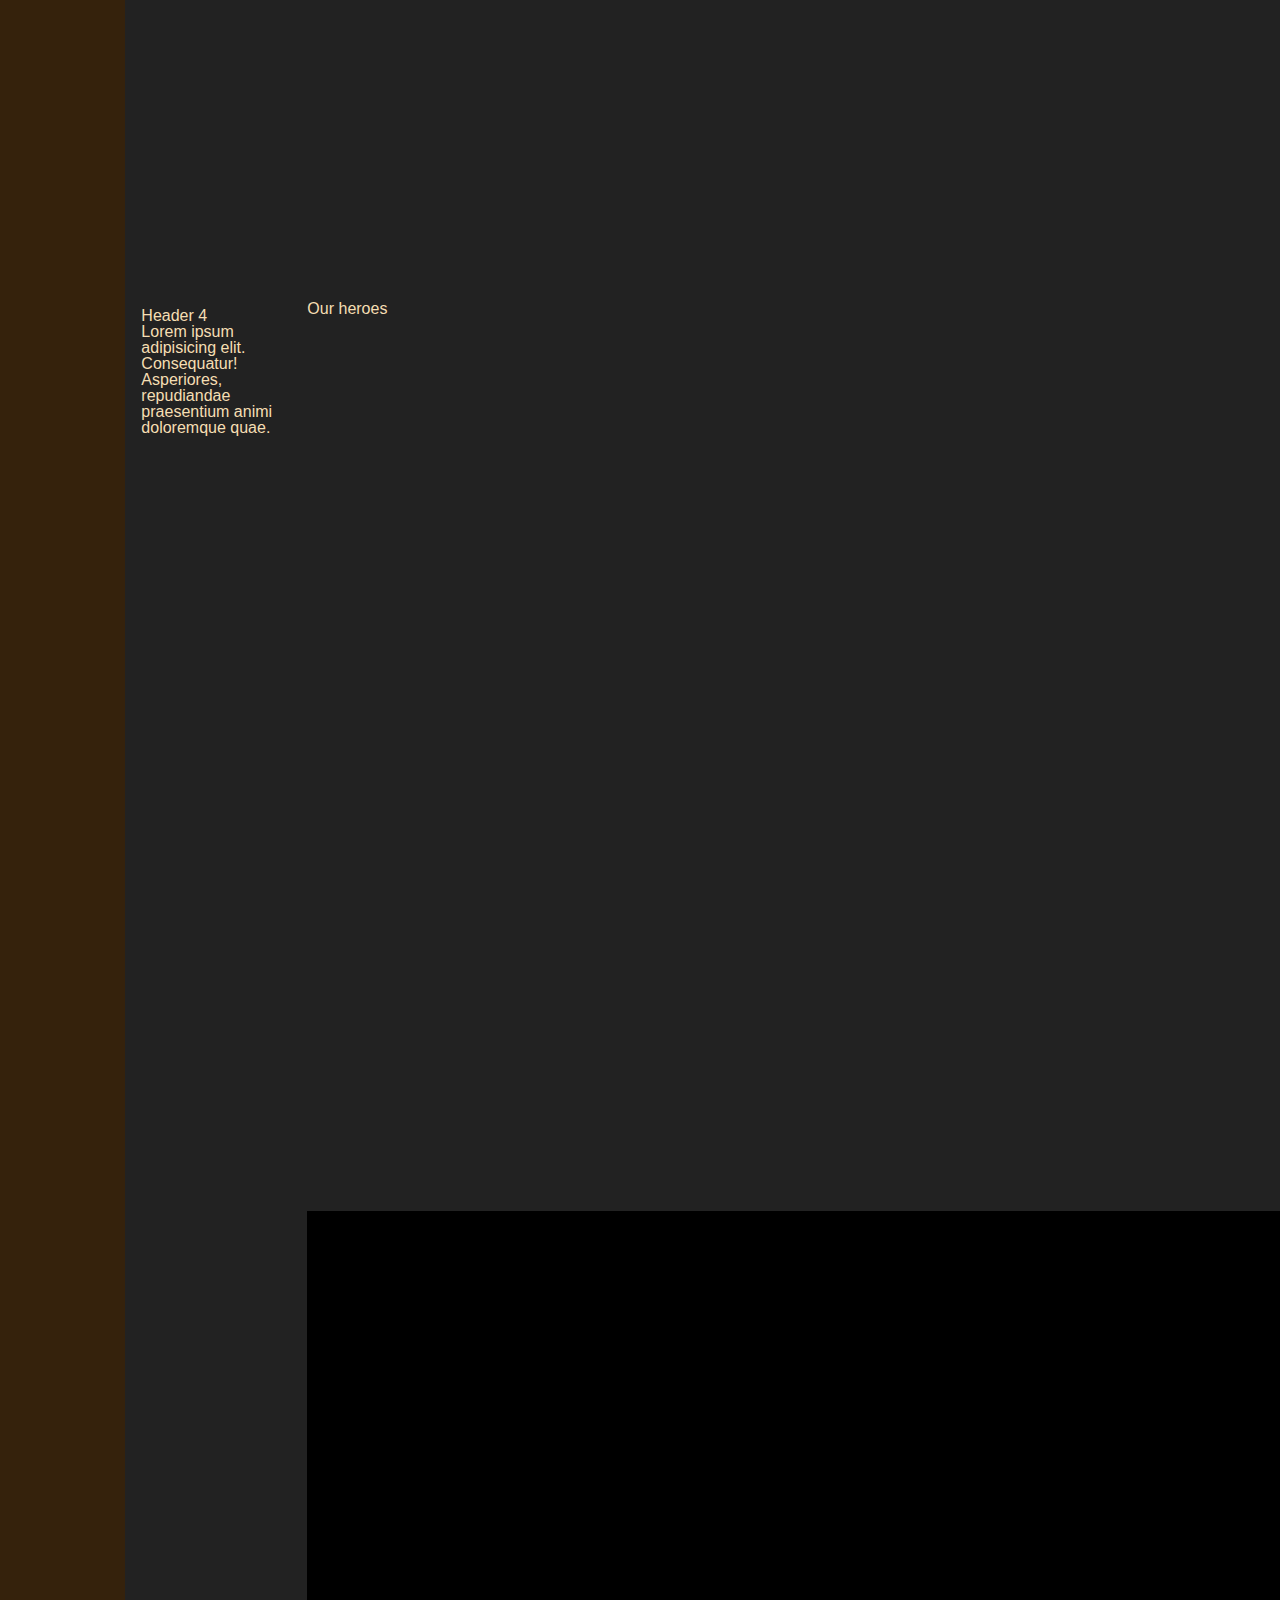
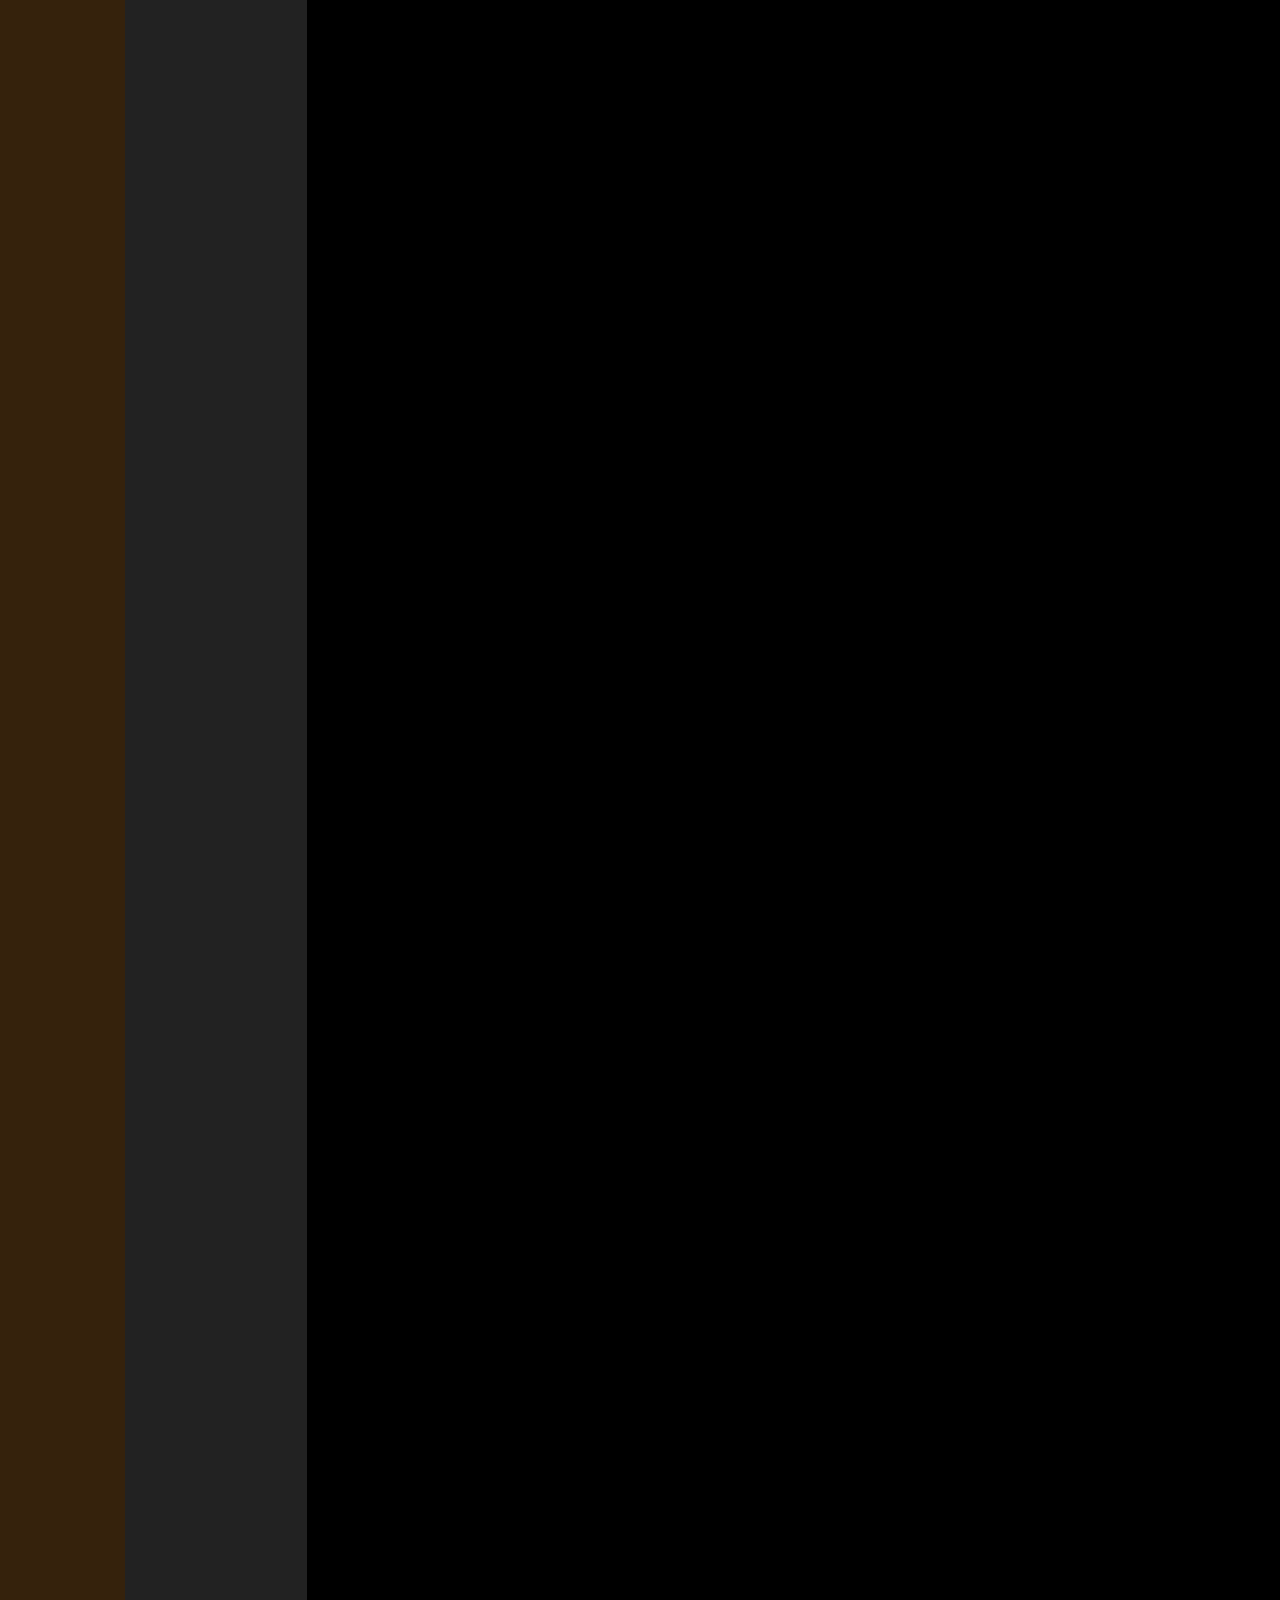
==== commit 77ff0797: "refactor: change label to button:submit" ====
--- a/index.html
+++ b/index.html
@@ -80,13 +80,12 @@
     <nav class="nav">
 			<div class="top">
         <form action="get">
-					<label for="search"><span
+					<button type="submit"><span
 								class="iconify"
 								data-icon="mdi-search"
 						></span>
-						Search</label>
-          <input type="search" name="" id="search" />
-        </form>
+					</button>
+					<input
         <a href="">bell</a>
         <img src="" alt="" />
         <h2>name</h2>
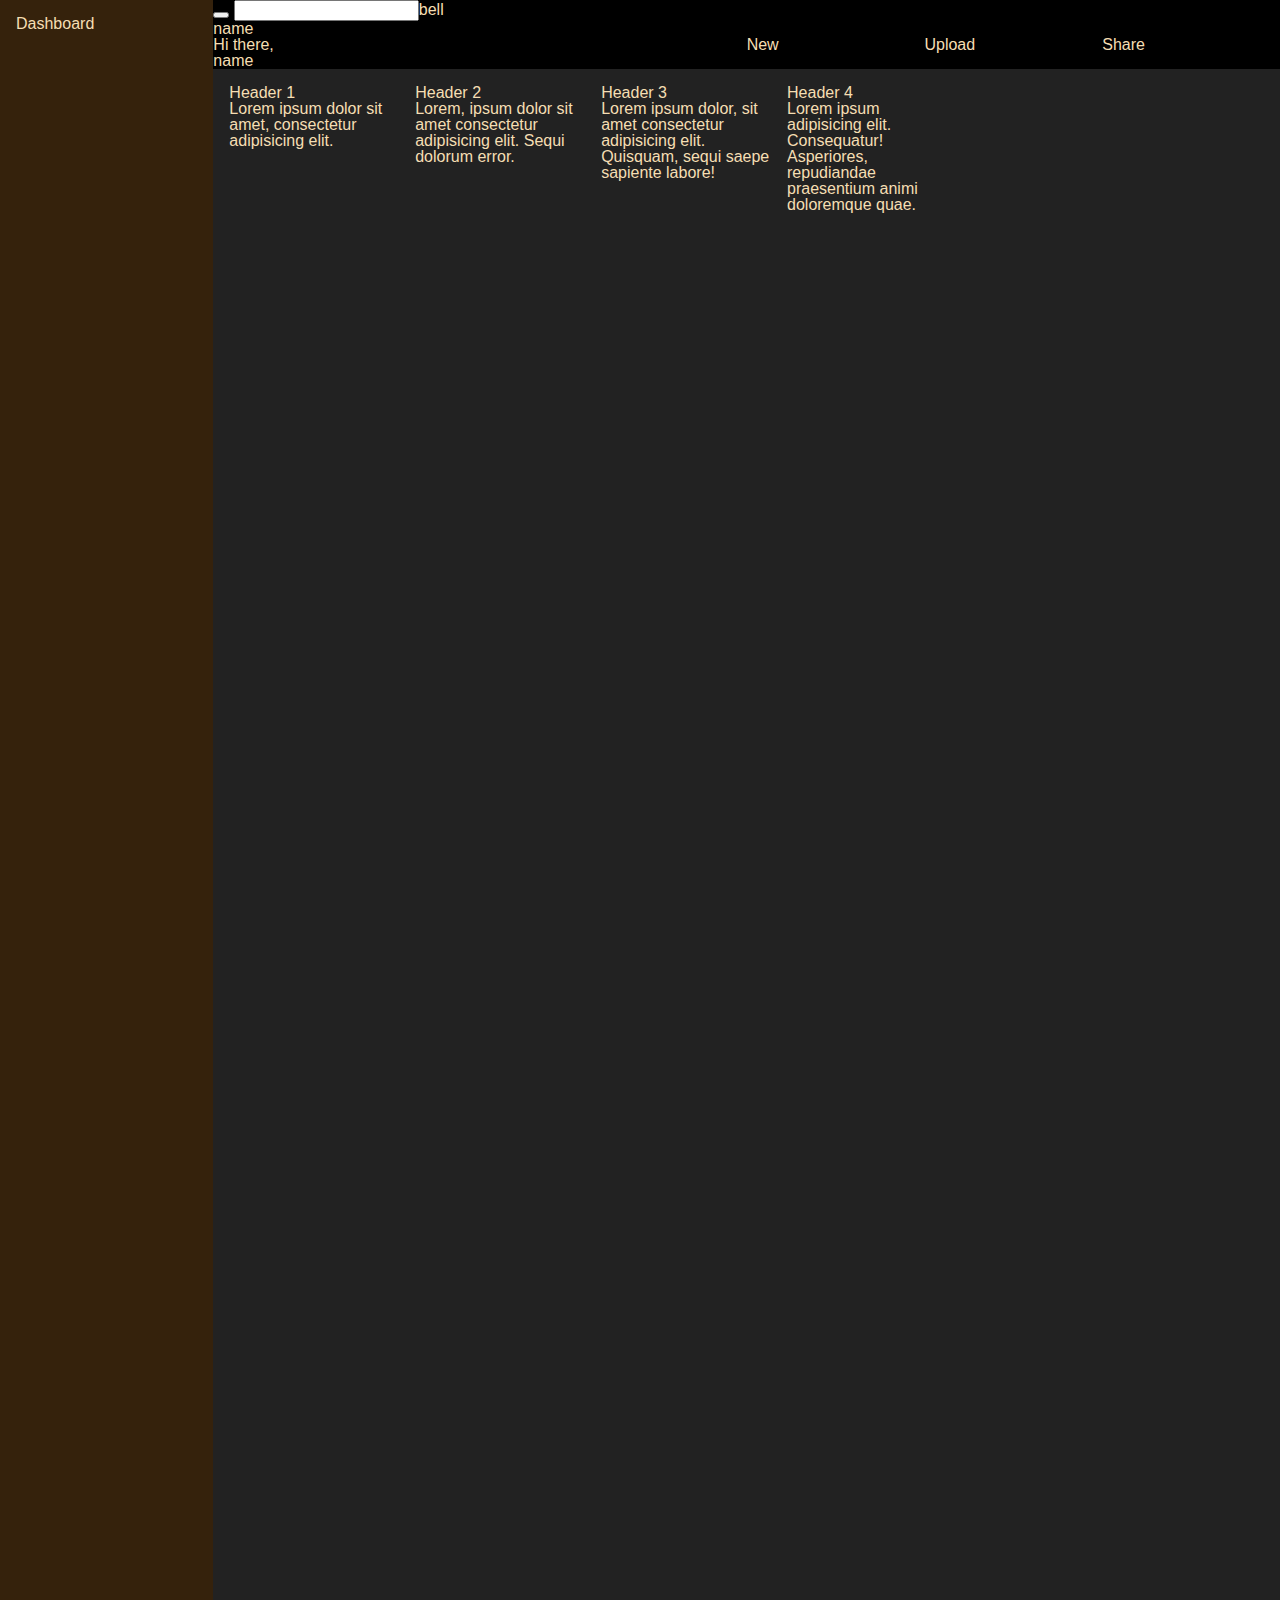
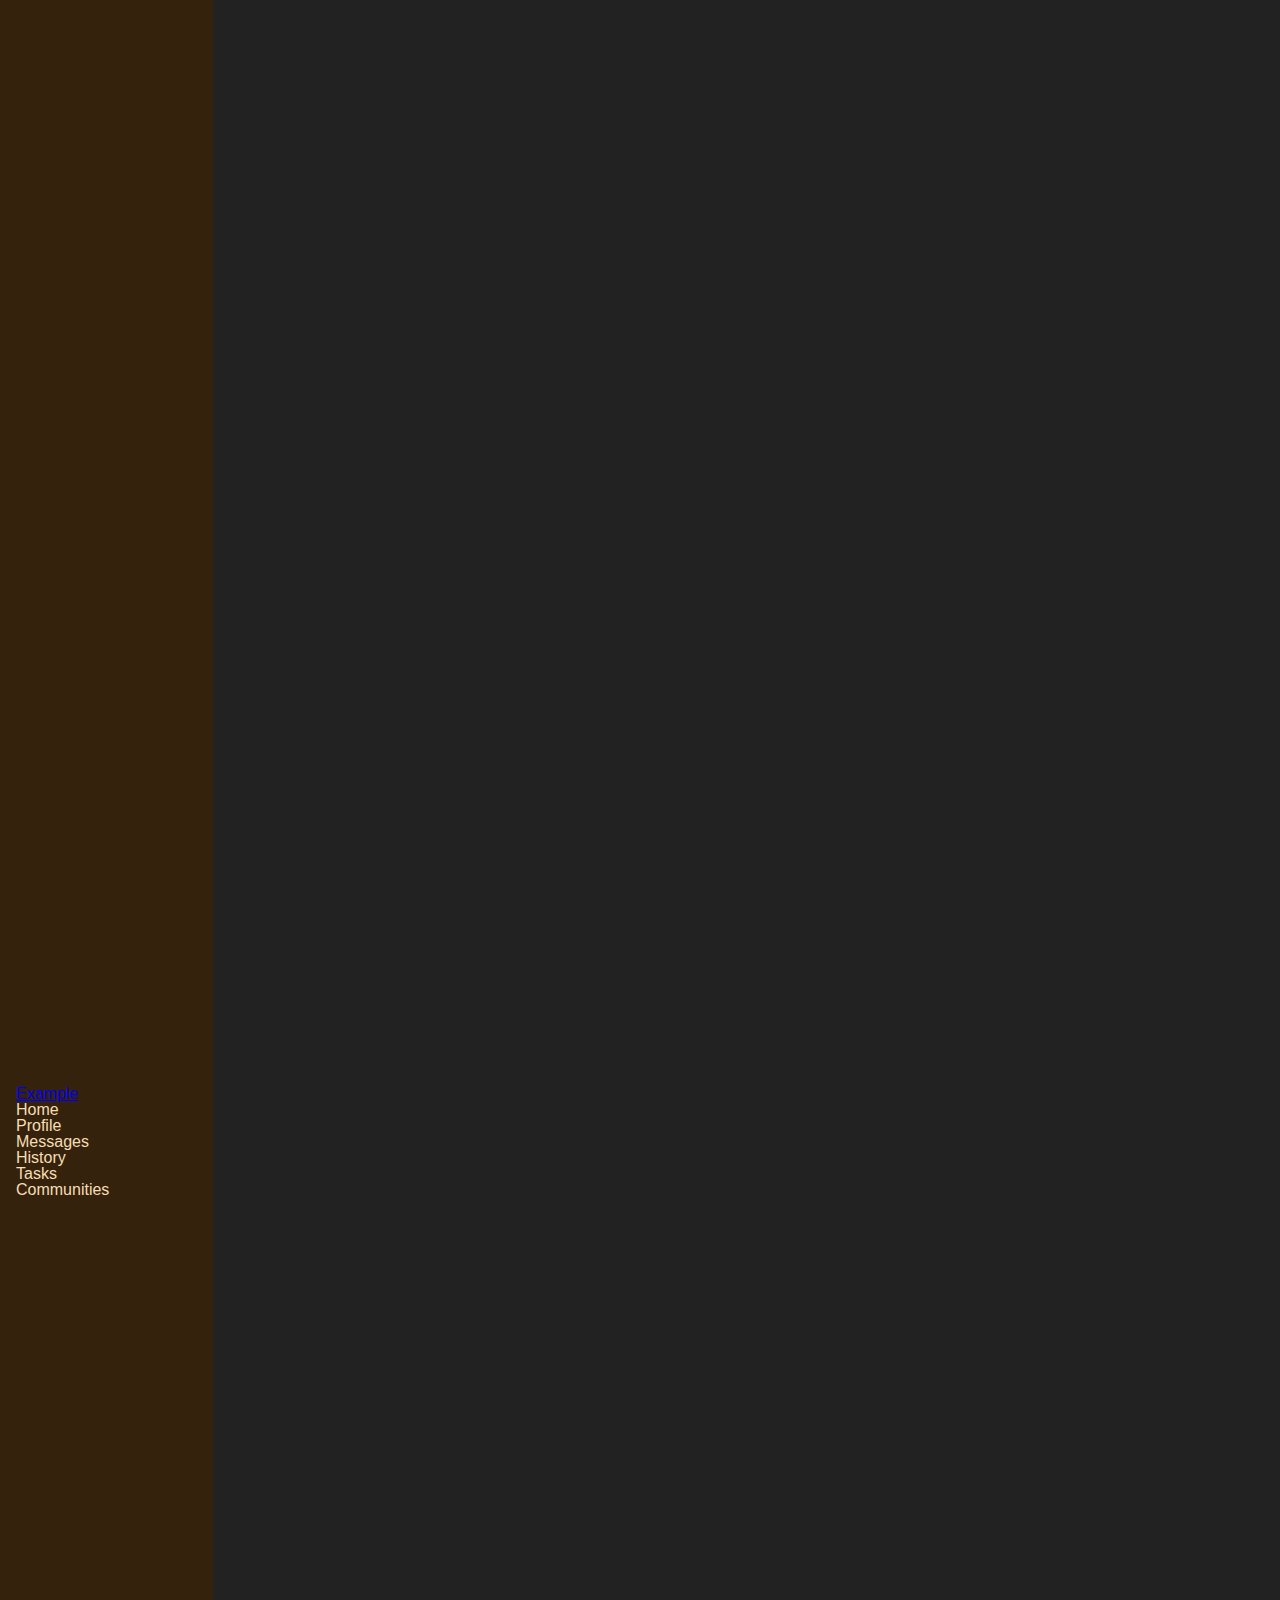
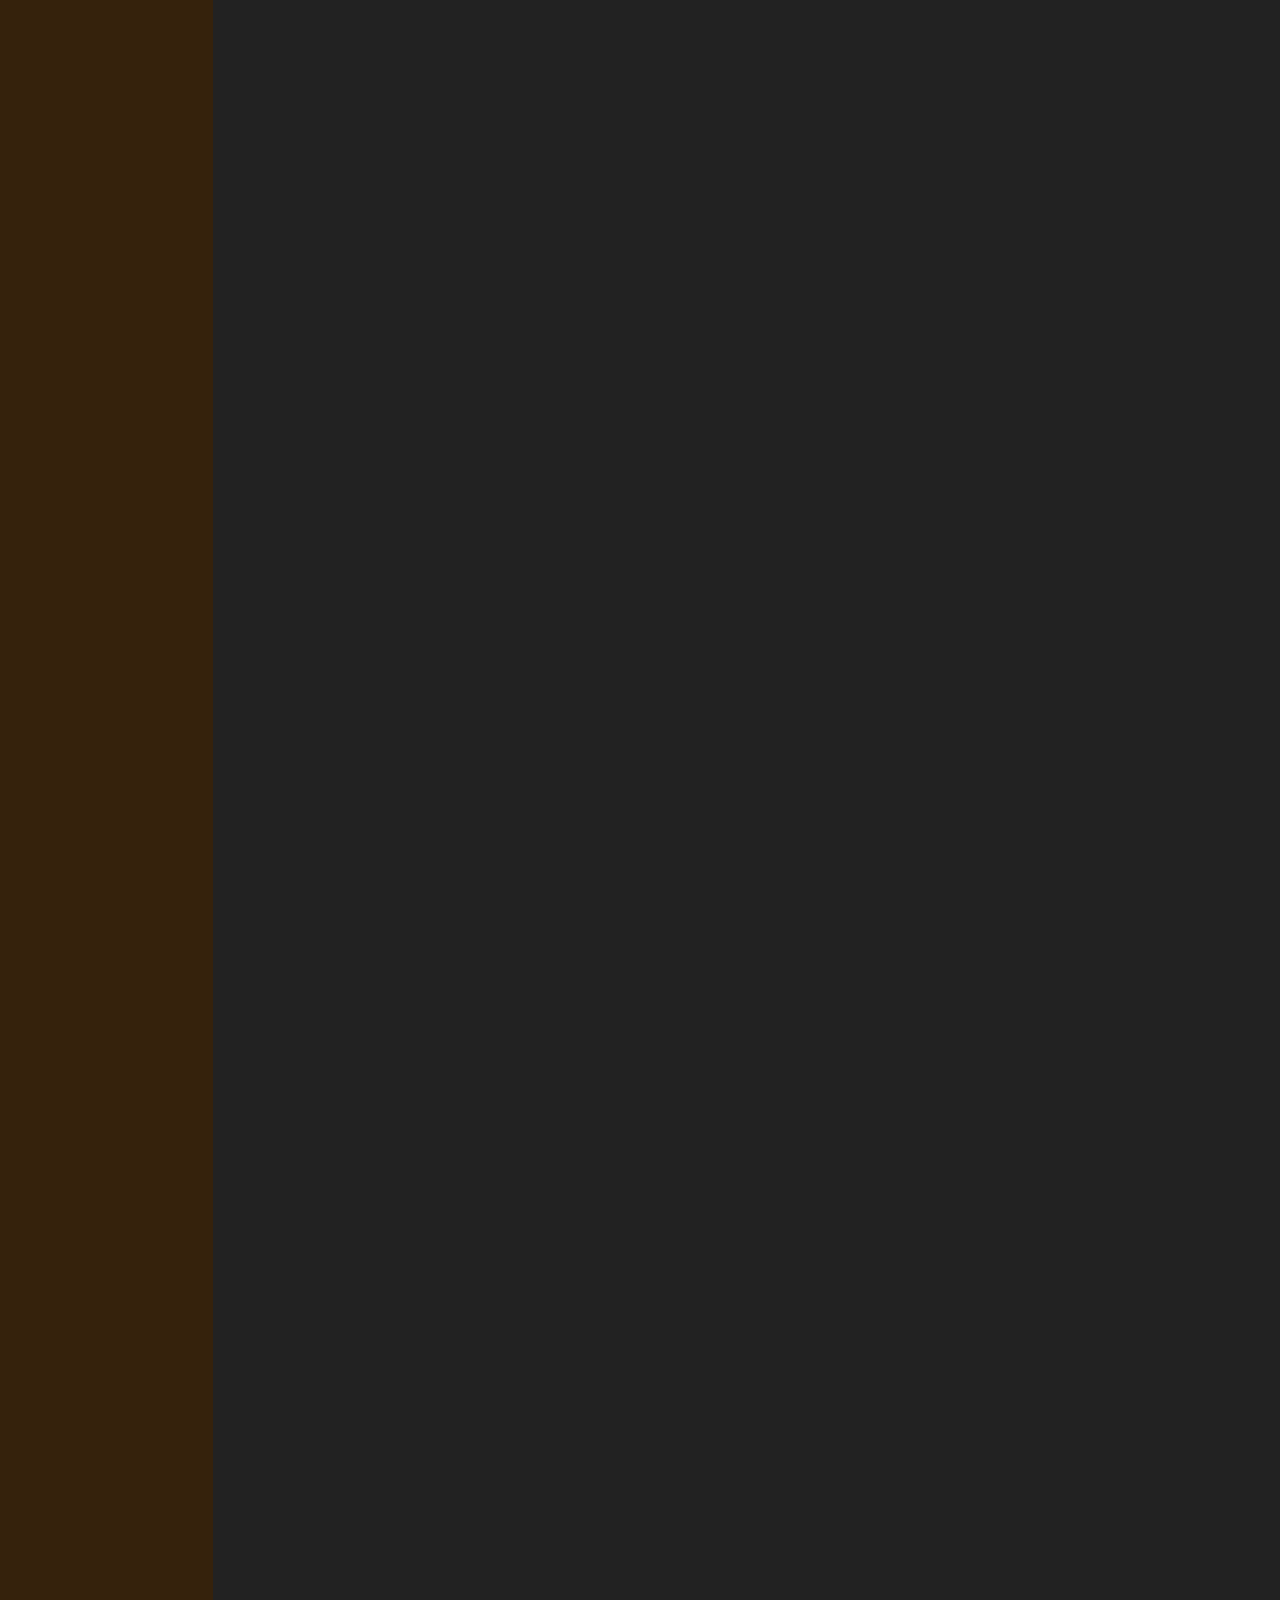
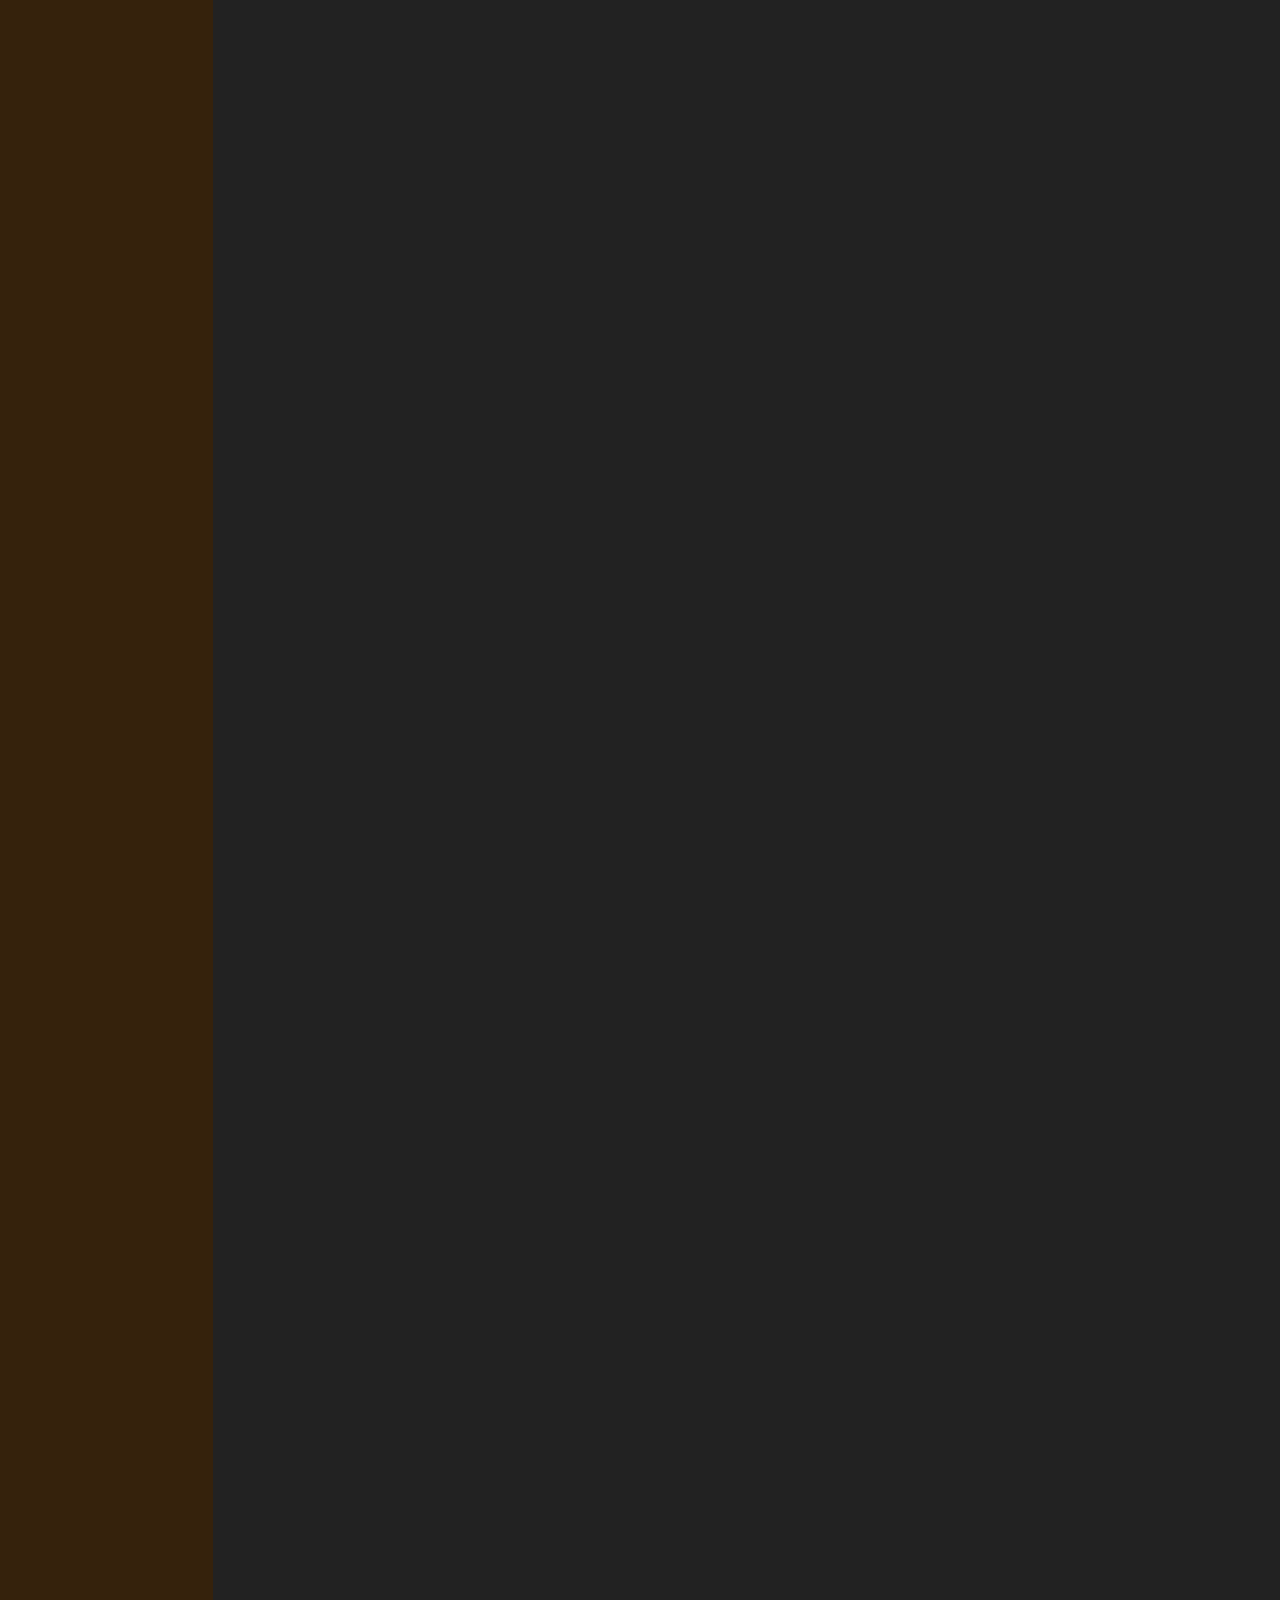
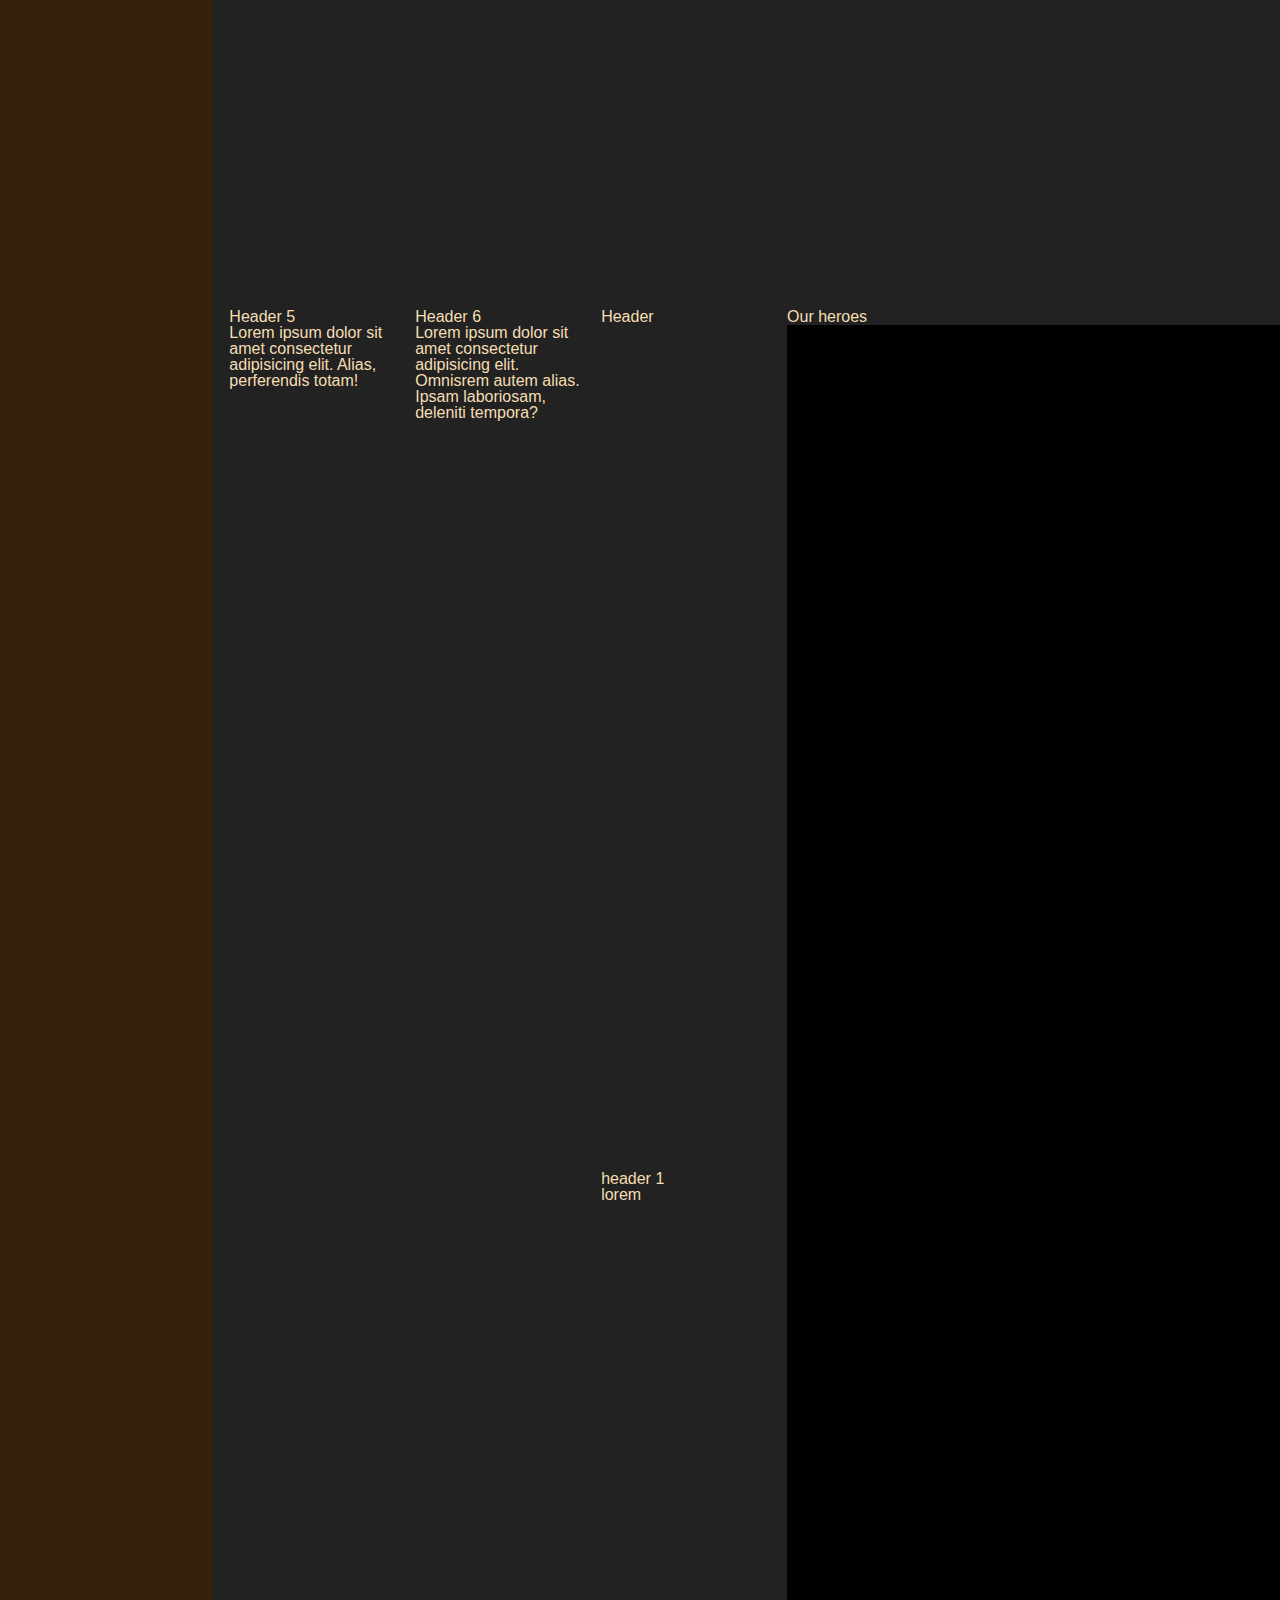
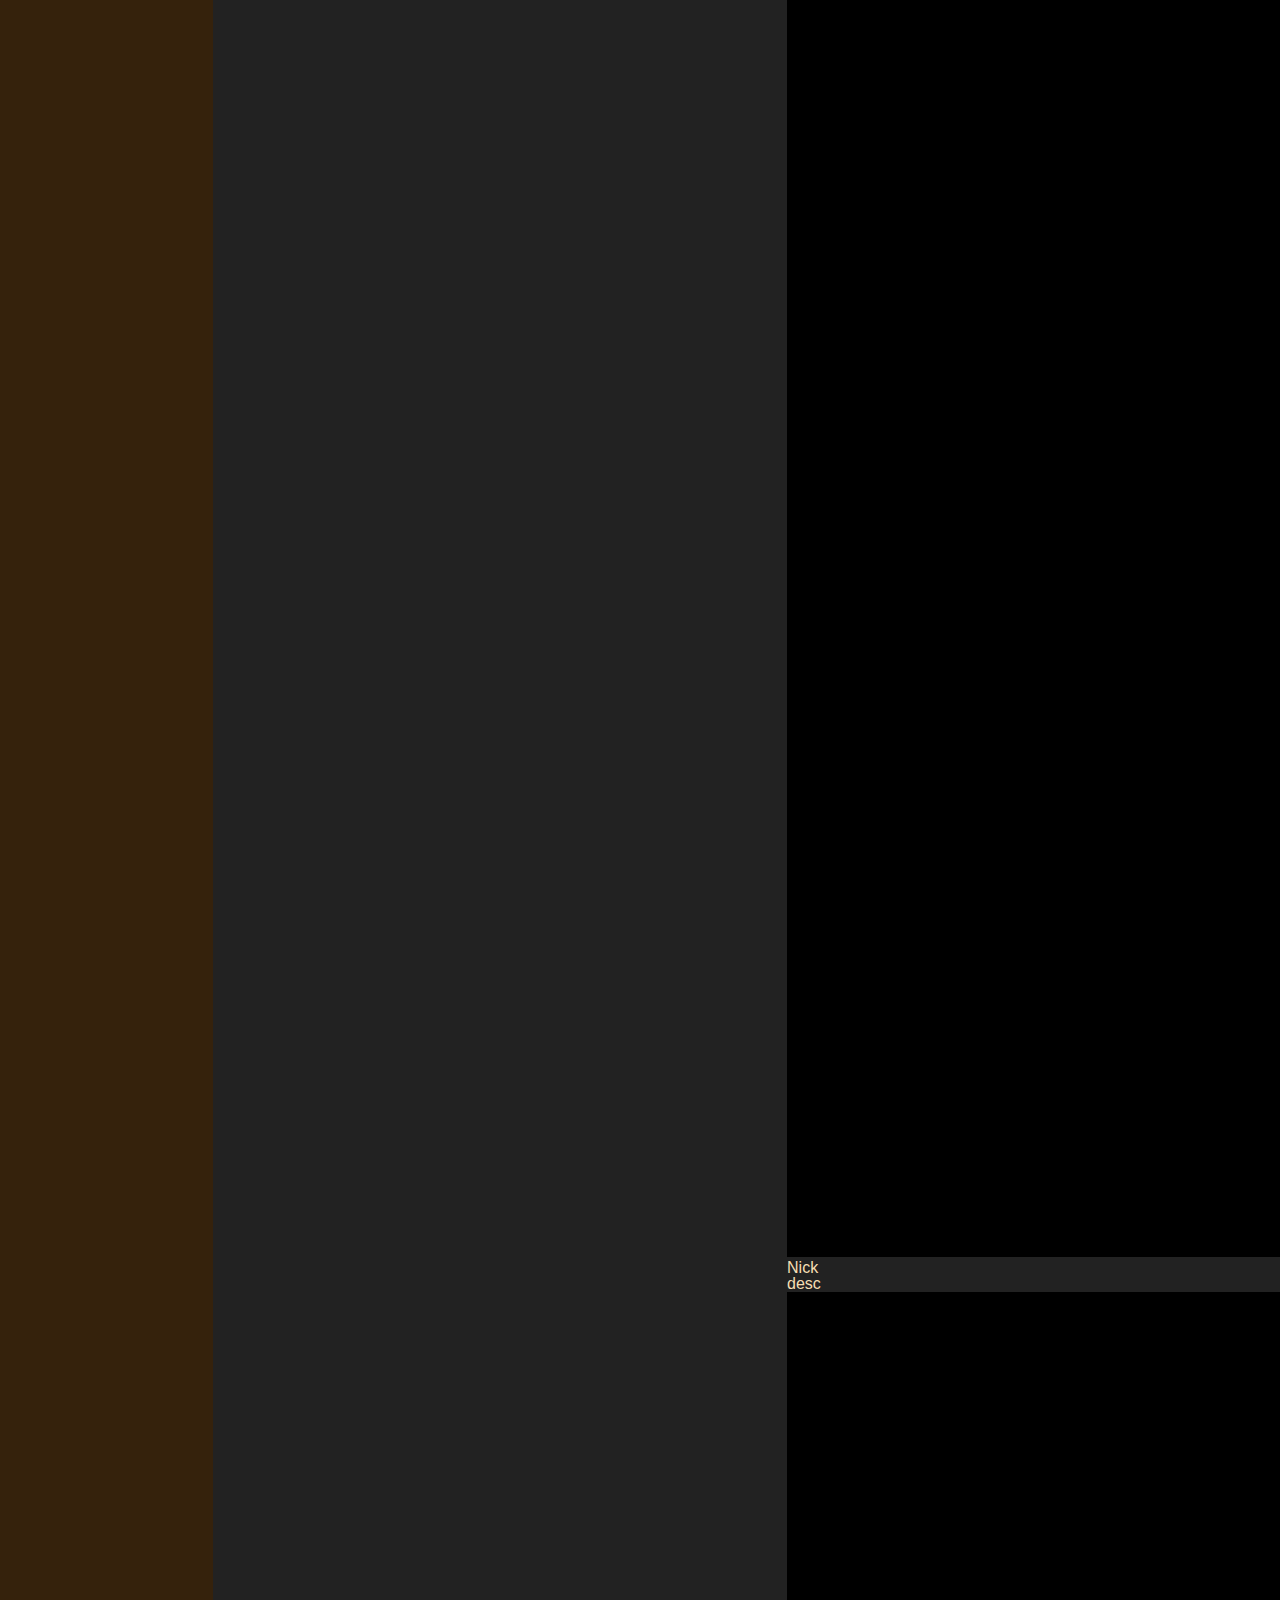
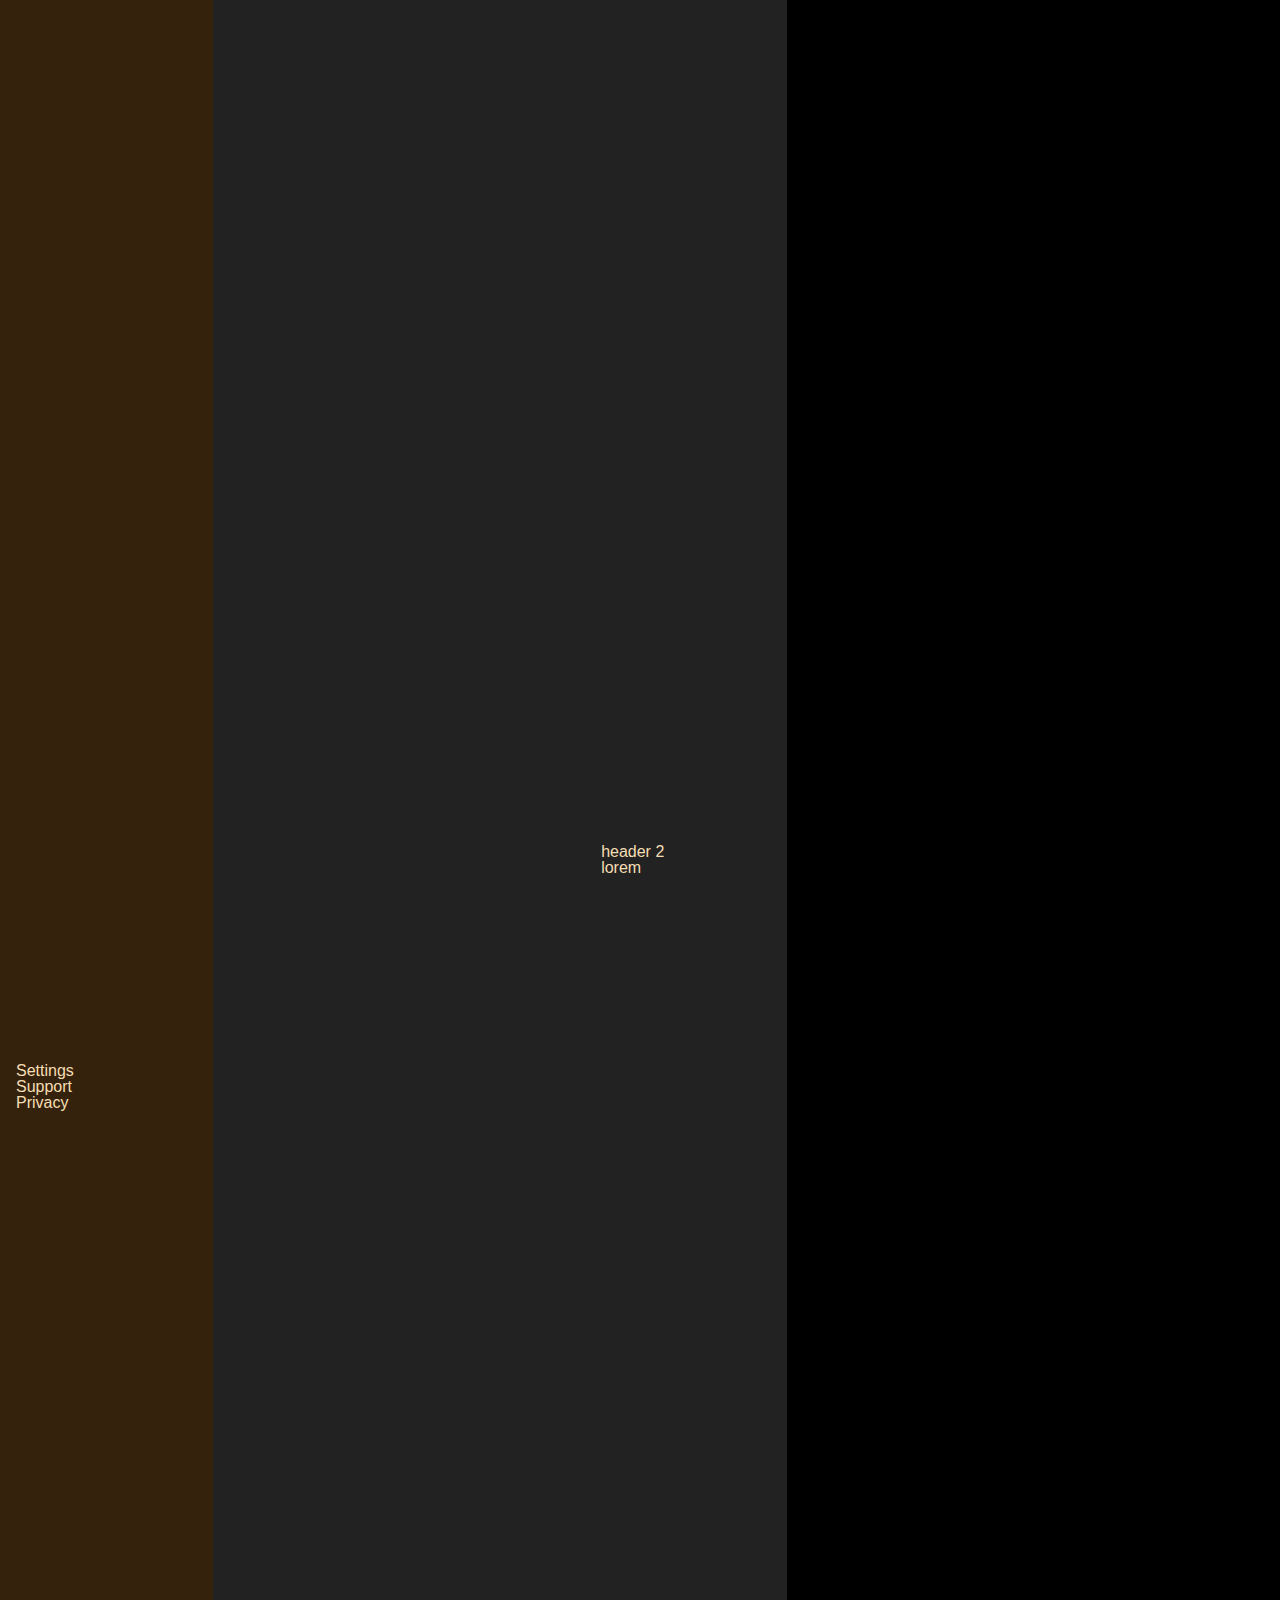
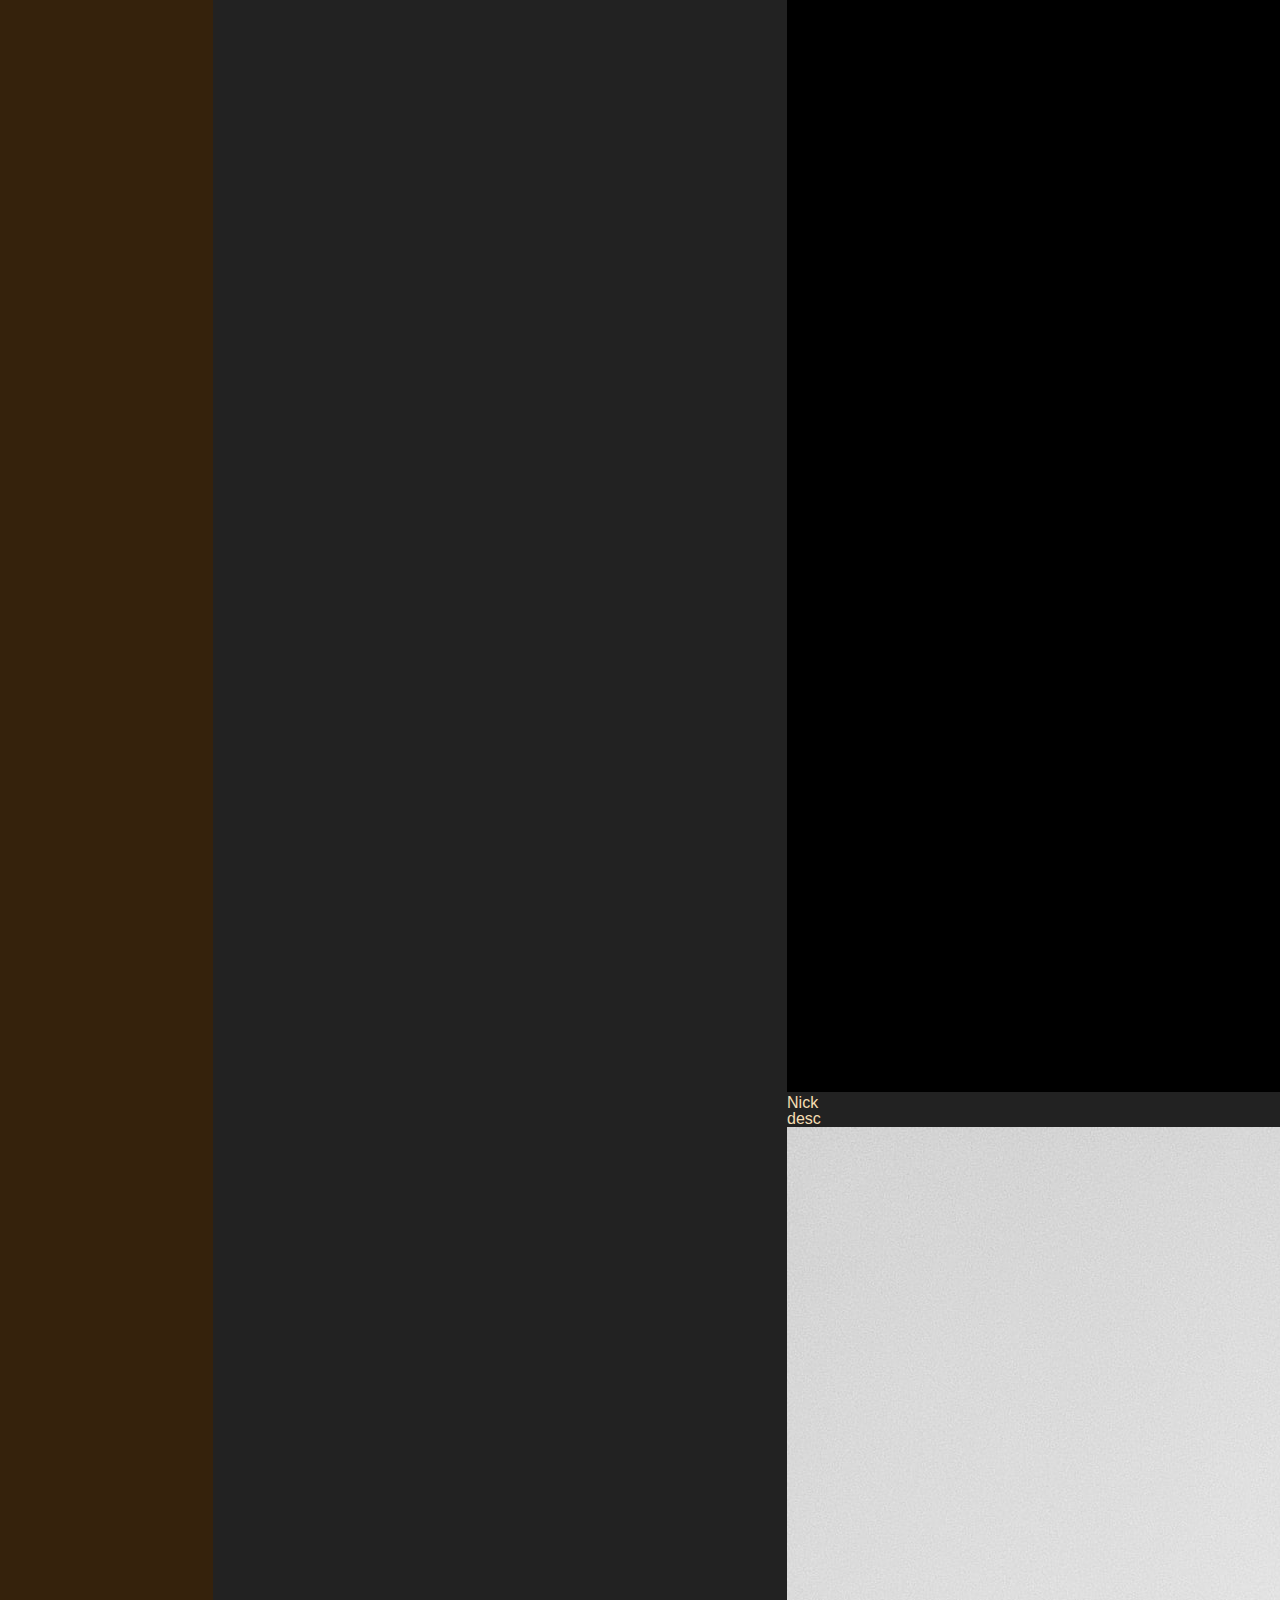
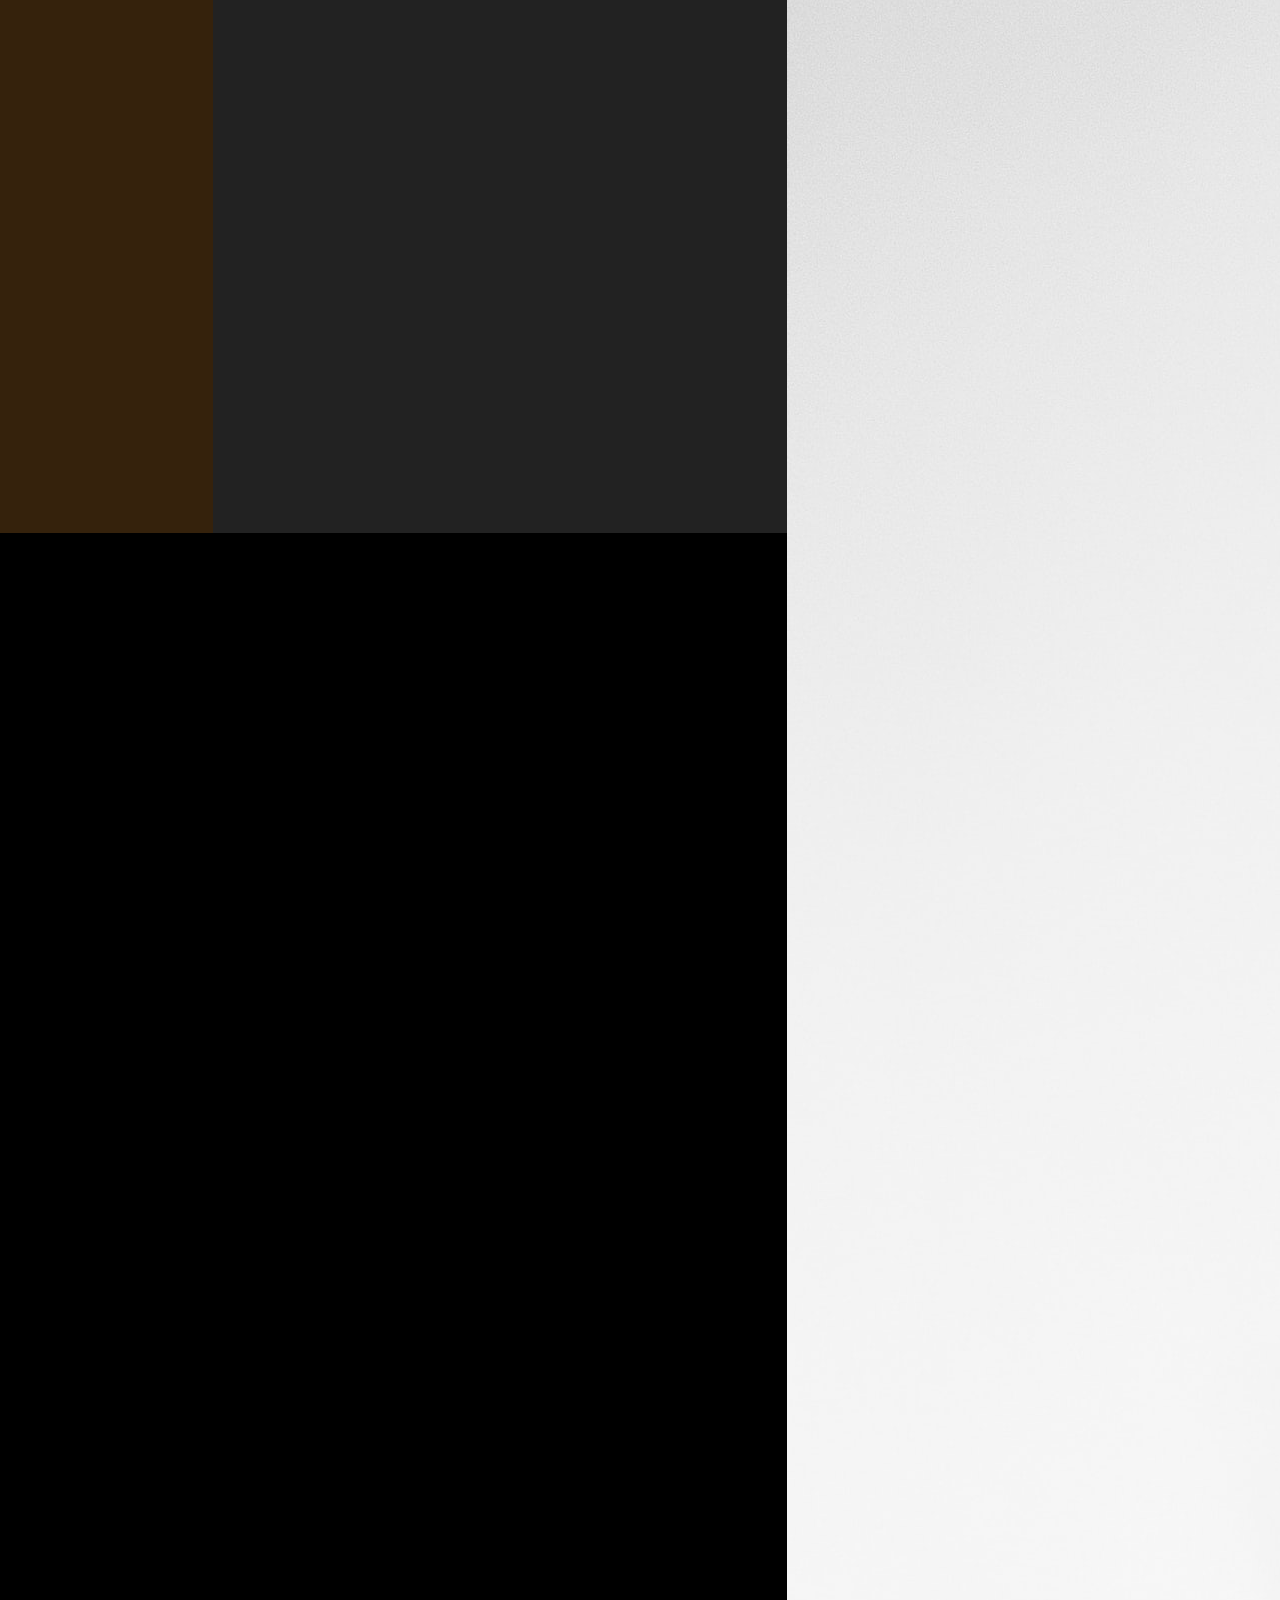
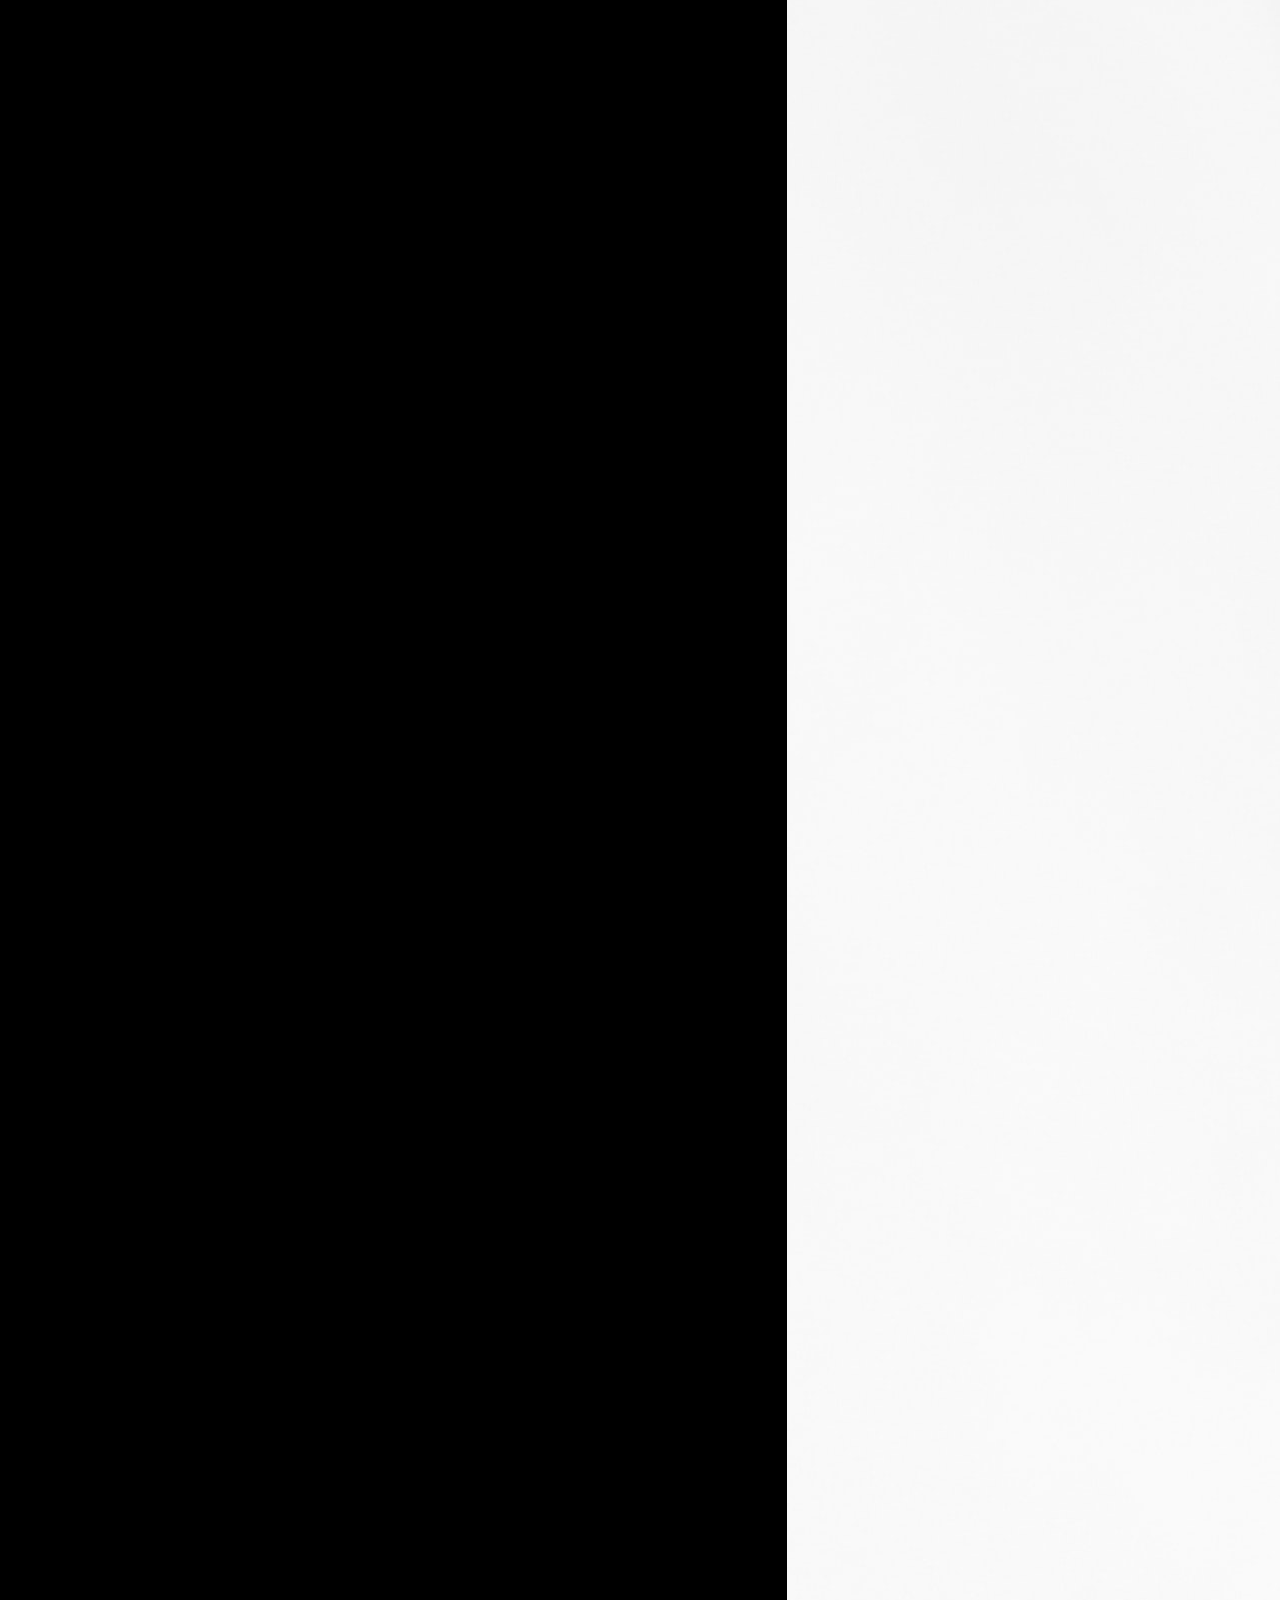
==== commit 87e97a45: "feat: add action buttons under .action to .content" ====
--- a/index.html
+++ b/index.html
@@ -106,52 +106,121 @@
       <article class="content">
         <div class="block">
           <h3>Header 1</h3>
-          <p>Lorem ipsum dolor sit amet, consectetur adipisicing elit. Amet doloribus reprehenderit nam illo.</p>
-          <a href=""></a>
-          <a href=""></a>
-          <a href=""></a>
-        </div>
-        <div class="block">
-          <h3>Header 2</h3>
-					<p>Lorem, ipsum dolor sit amet consectetur adipisicing elit. Sequi dolorum
+					<p>Lorem ipsum dolor sit amet, consectetur adipisicing elit.</p>
+					<span class="actions">
+						<a href=""><span
+									class="iconify"
+									data-icon="mdi:star-plus-outline"
+							></span></a>
+						<a href=""><span
+									class="iconify"
+									data-icon="mdi:eye-plus-outline"
+							></span></a>
+						<a href=""><span
+									class="iconify"
+									data-icon="ant-design:share-alt-outlined"
+							></span></a>
+					</span>
+				</div>
+				<div class="block">
+					<h3>Header 2</h3>
+					<p>Lorem, ipsum dolor sit amet consectetur adipisicing elit. Sequi
+						dolorum
 						error.</p>
-          <a href=""></a>
-          <a href=""></a>
-        </div>
-        <div class="block">
-          <h3>Header 3</h3>
-					<p>Lorem ipsum dolor, sit amet consectetur adipisicing elit. Quisquam, sequi
+					<span class="actions">
+						<a href=""><span
+									class="iconify"
+									data-icon="mdi:star-plus-outline"
+							></span></a>
+						<a href=""><span
+									class="iconify"
+									data-icon="mdi:eye-plus-outline"
+							></span></a>
+						<a href=""><span
+									class="iconify"
+									data-icon="ant-design:share-alt-outlined"
+							></span></a>
+					</span>
+				</div>
+				<div class="block">
+					<h3>Header 3</h3>
+					<p>Lorem ipsum dolor, sit amet consectetur adipisicing elit.
+						Quisquam, sequi
 						saepe sapiente labore!</p>
-          <a href=""></a>
-          <a href=""></a>
-          <a href=""></a>
-        </div>
-        <div class="block">
-          <h3>Header 4</h3>
+					<span class="actions">
+						<a href=""><span
+									class="iconify"
+									data-icon="mdi:star-plus-outline"
+							></span></a>
+						<a href=""><span
+									class="iconify"
+									data-icon="mdi:eye-plus-outline"
+							></span></a>
+						<a href=""><span
+									class="iconify"
+									data-icon="ant-design:share-alt-outlined"
+							></span></a>
+					</span>
+				</div>
+				<div class="block">
+					<h3>Header 4</h3>
 					<p>Lorem ipsum adipisicing elit. Consequatur! Asperiores, repudiandae
 						praesentium animi doloremque quae.</p>
-          <a href=""></a>
-          <a href=""></a>
-          <a href=""></a>
-        </div>
-        <div class="block">
-          <h3>Header 5</h3>
-					<p>Lorem ipsum dolor sit amet consectetur adipisicing elit. Alias, perferendis
+					<span class="actions">
+						<a href=""><span
+									class="iconify"
+									data-icon="mdi:star-plus-outline"
+							></span></a>
+						<a href=""><span
+									class="iconify"
+									data-icon="mdi:eye-plus-outline"
+							></span></a>
+						<a href=""><span
+									class="iconify"
+									data-icon="ant-design:share-alt-outlined"
+							></span></a>
+					</span>
+				</div>
+				<div class="block">
+					<h3>Header 5</h3>
+					<p>Lorem ipsum dolor sit amet consectetur adipisicing elit. Alias,
+						perferendis
 						totam!</p>
-          <a href=""></a>
-          <a href=""></a>
-          <a href=""></a>
-        </div>
-        <div class="block">
-          <h3>Header 6</h3>
-					<p>Lorem ipsum dolor sit amet consectetur adipisicing elit. Omnisrem autem
+					<span class="actions">
+						<a href=""><span
+									class="iconify"
+									data-icon="mdi:star-plus-outline"
+							></span></a>
+						<a href=""><span
+									class="iconify"
+									data-icon="mdi:eye-plus-outline"
+							></span></a>
+						<a href=""><span
+									class="iconify"
+									data-icon="ant-design:share-alt-outlined"
+							></span></a>
+					</span>
+				</div>
+				<div class="block">
+					<h3>Header 6</h3>
+					<p>Lorem ipsum dolor sit amet consectetur adipisicing elit. Omnisrem
+						autem
 						alias. Ipsam laboriosam, deleniti tempora?</p>
-          <a href=""></a>
-          <a href=""></a>
-          <a href=""></a>
-        </div>
-      </article>
-      <div class="right">
+					<span class="actions">
+						<a href=""><span
+									class="iconify"
+									data-icon="mdi:star-plus-outline"
+							></span></a>
+						<a href=""><span
+									class="iconify"
+									data-icon="mdi:eye-plus-outline"
+							></span></a>
+						<a href=""><span
+									class="iconify"
+									data-icon="ant-design:share-alt-outlined"
+							></span></a>
+					</span>
+				</div>
 				<article class="anno">
 					<h2>Header</h2>
 					<div>
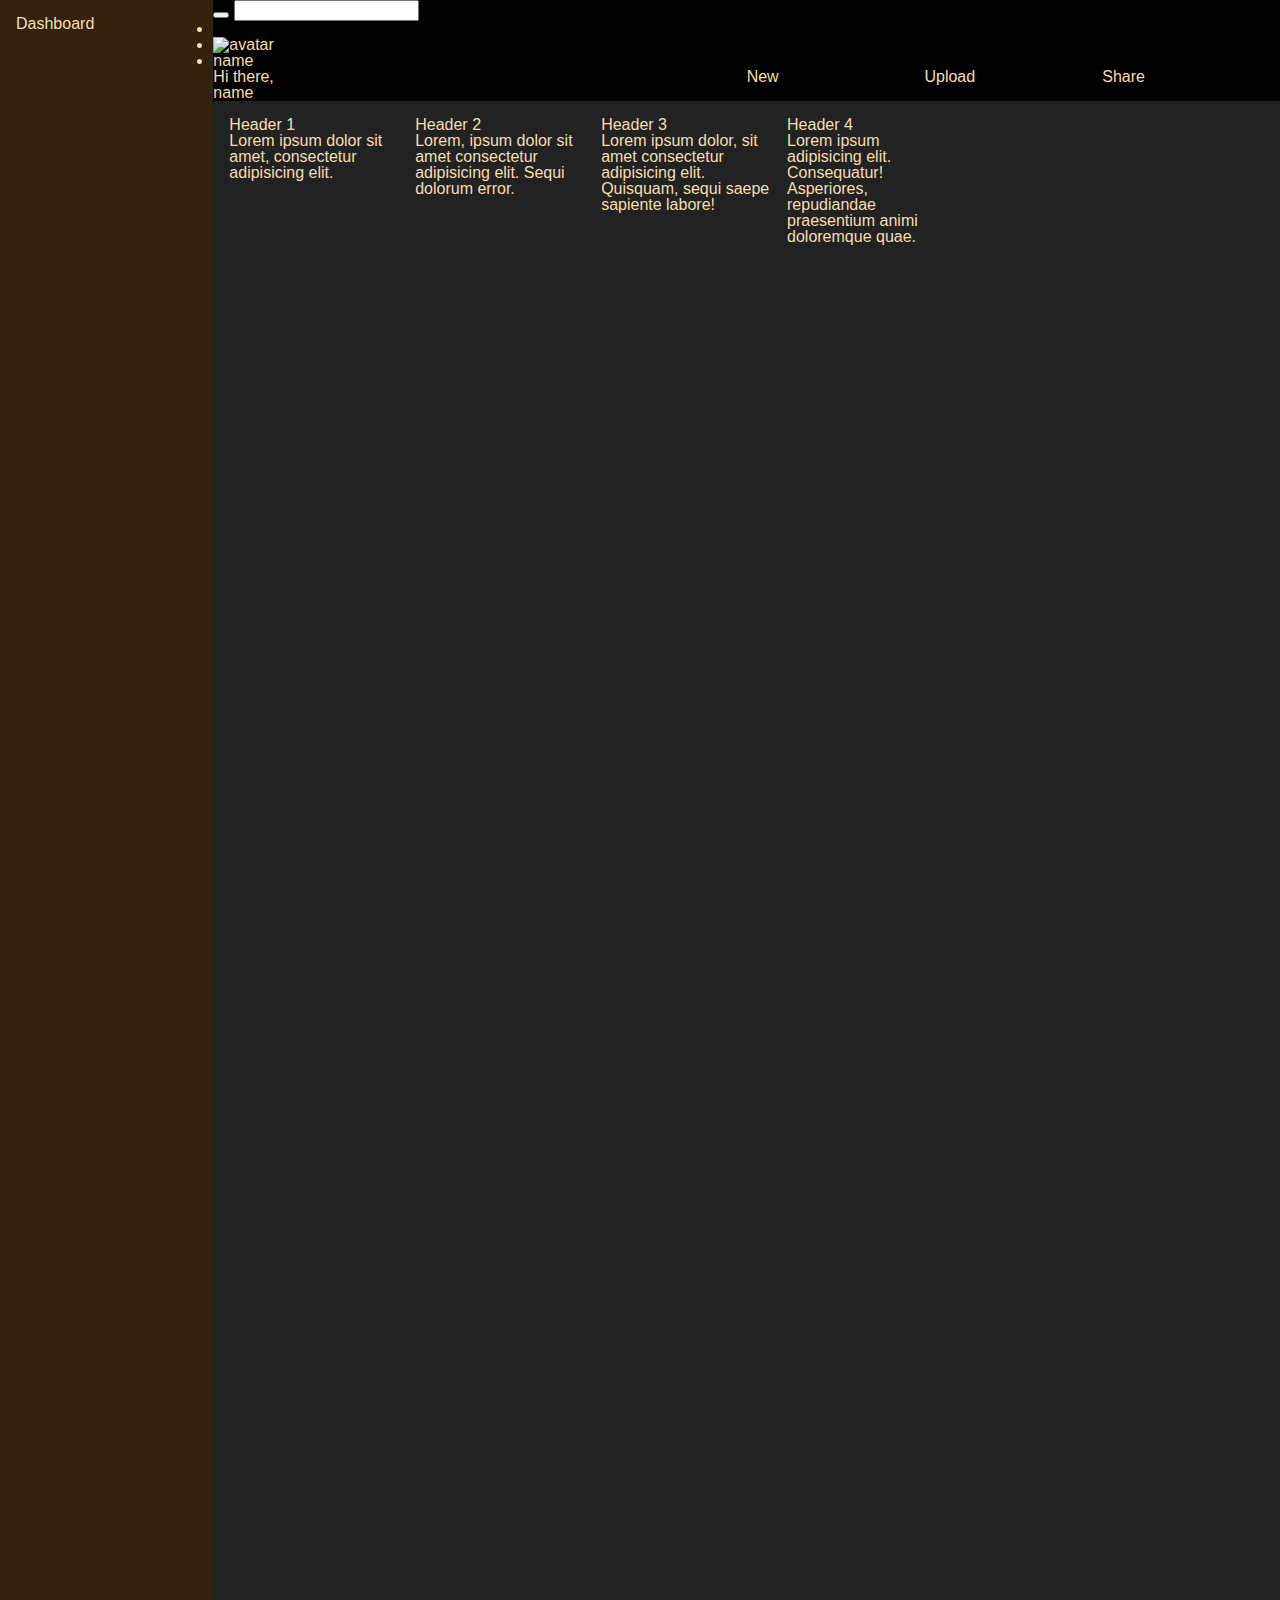
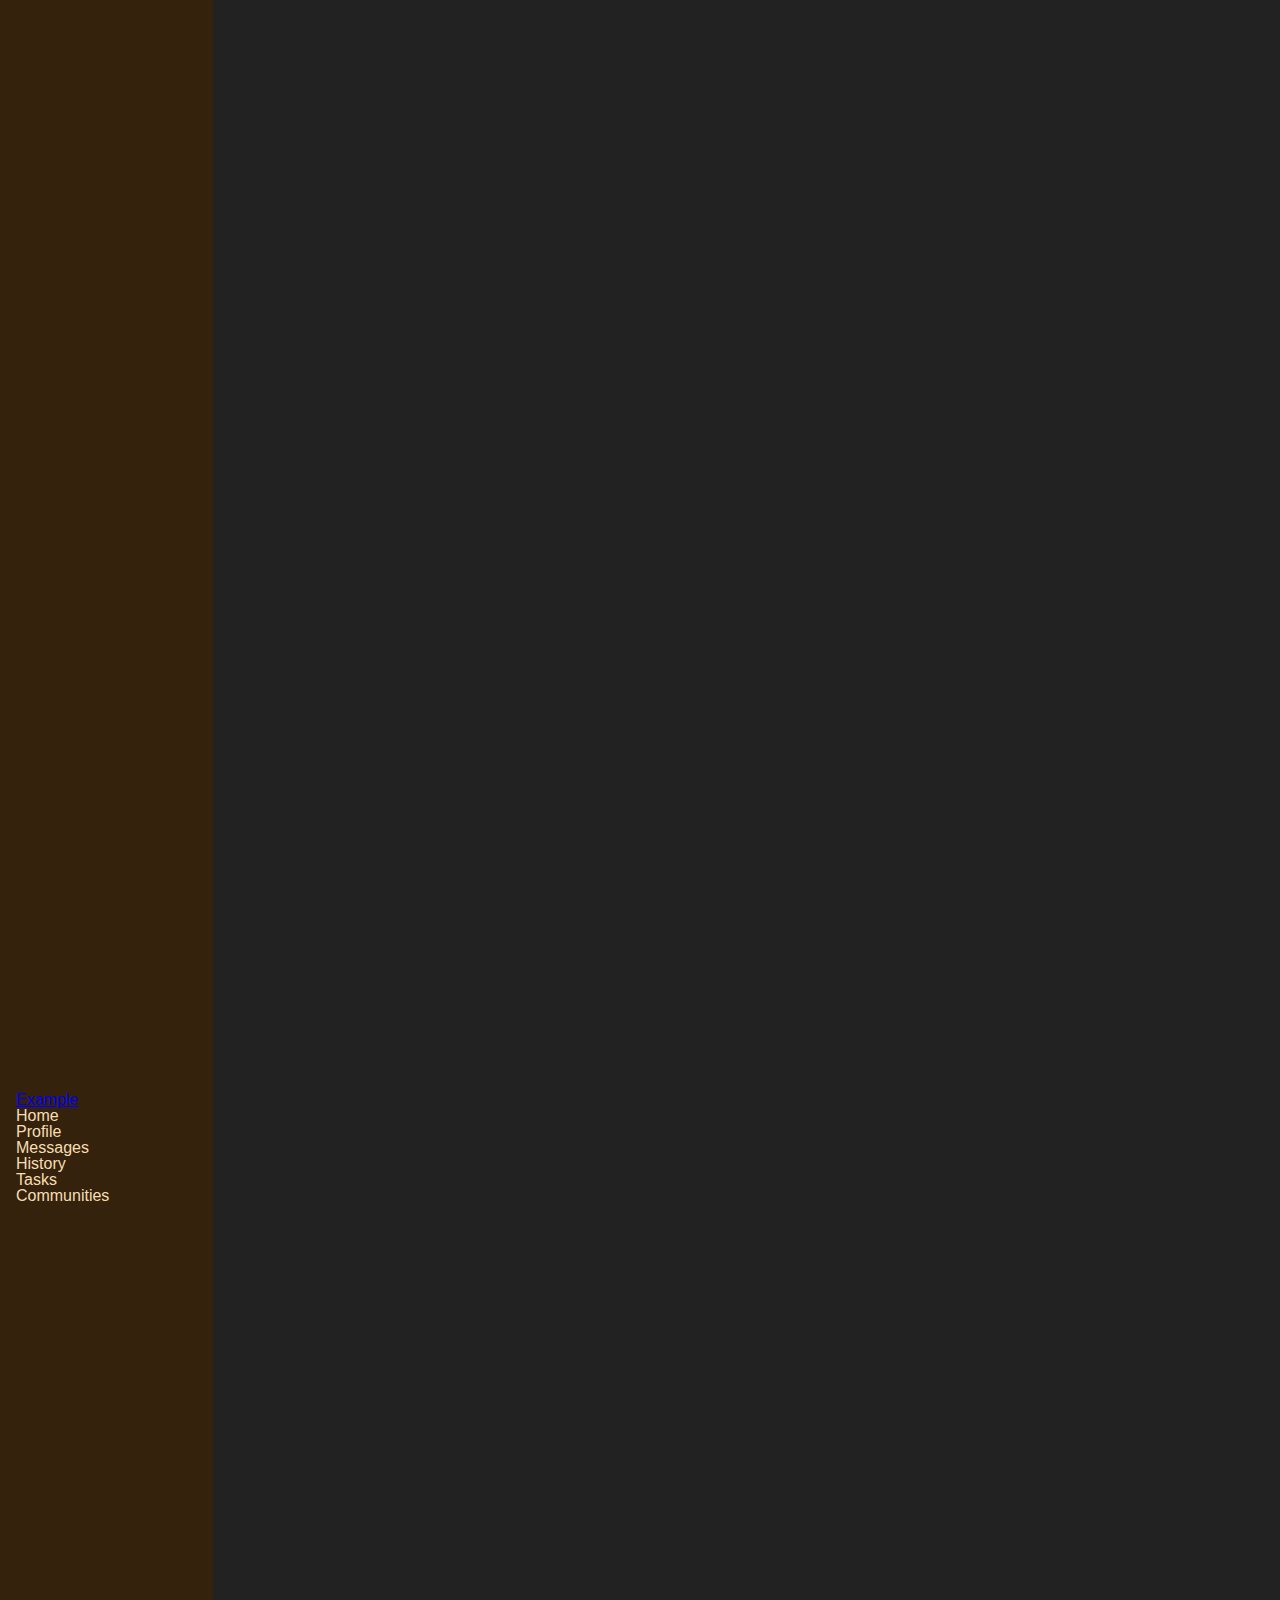
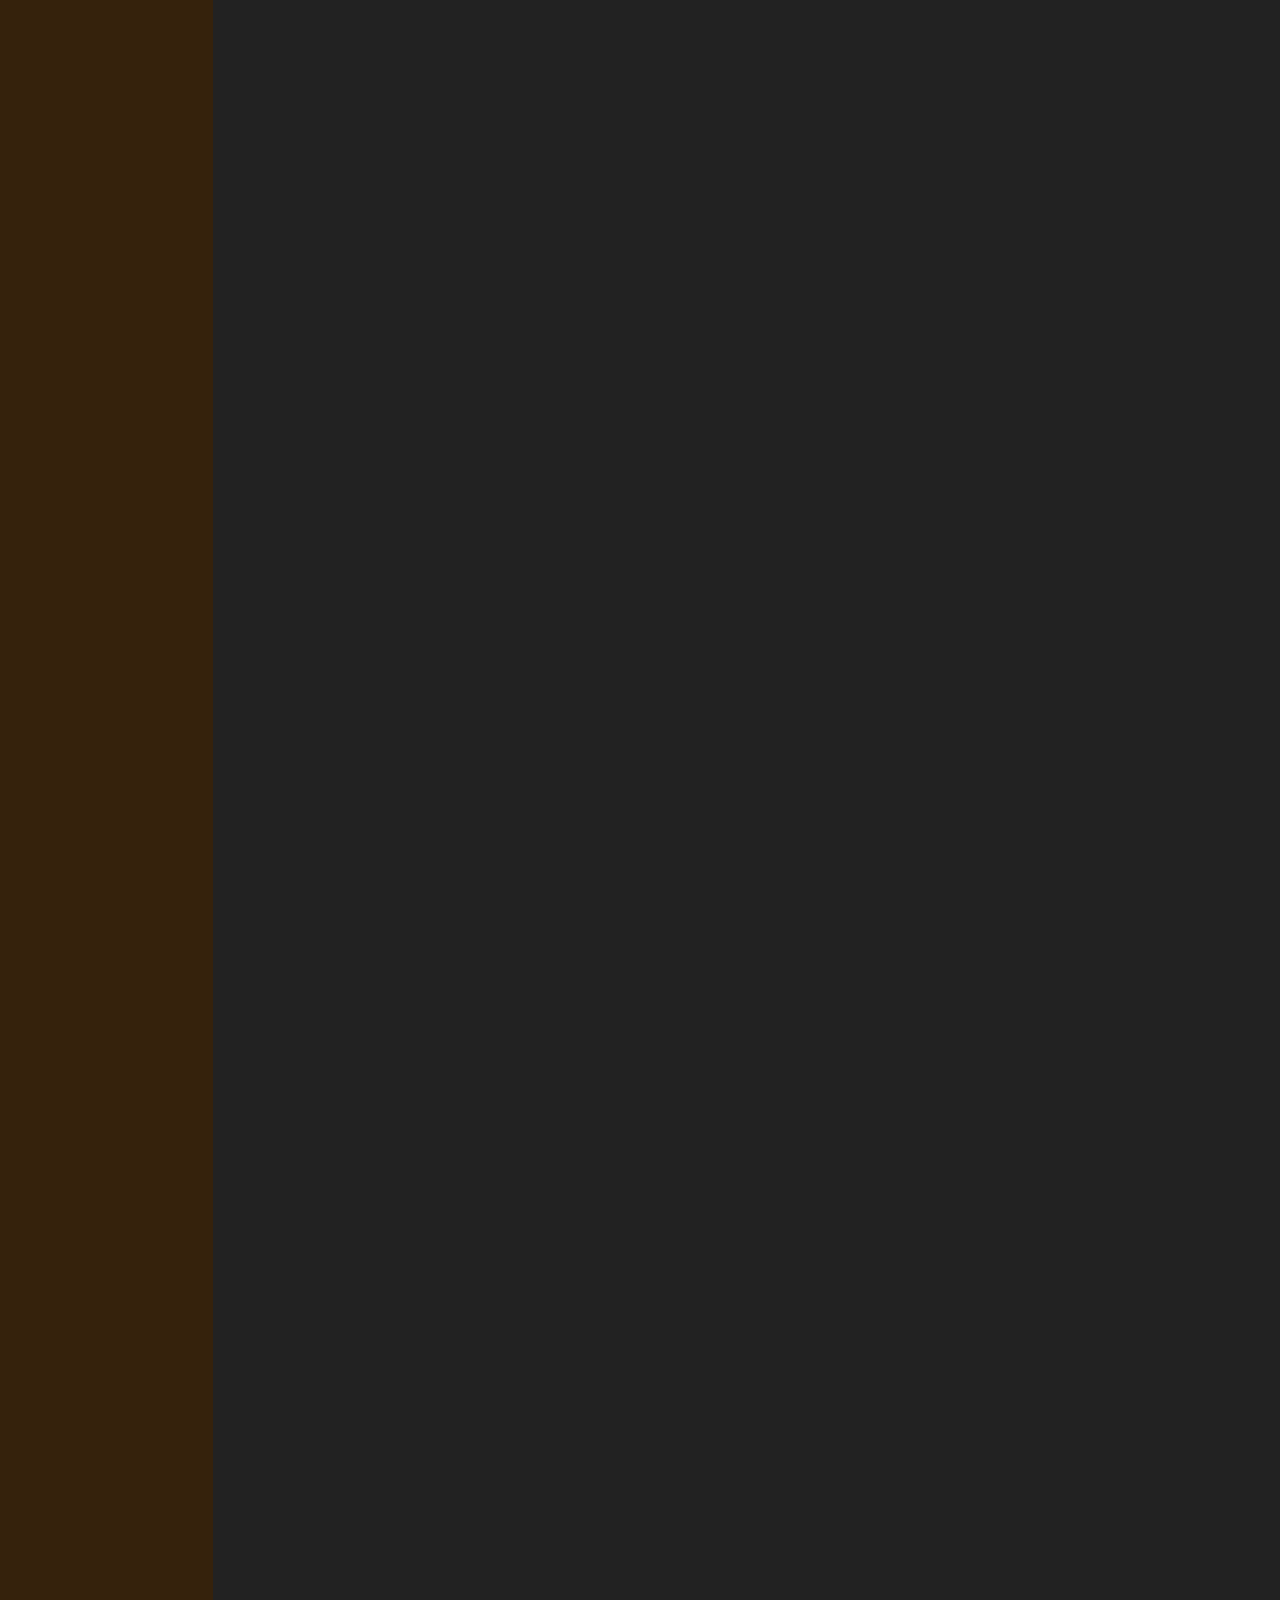
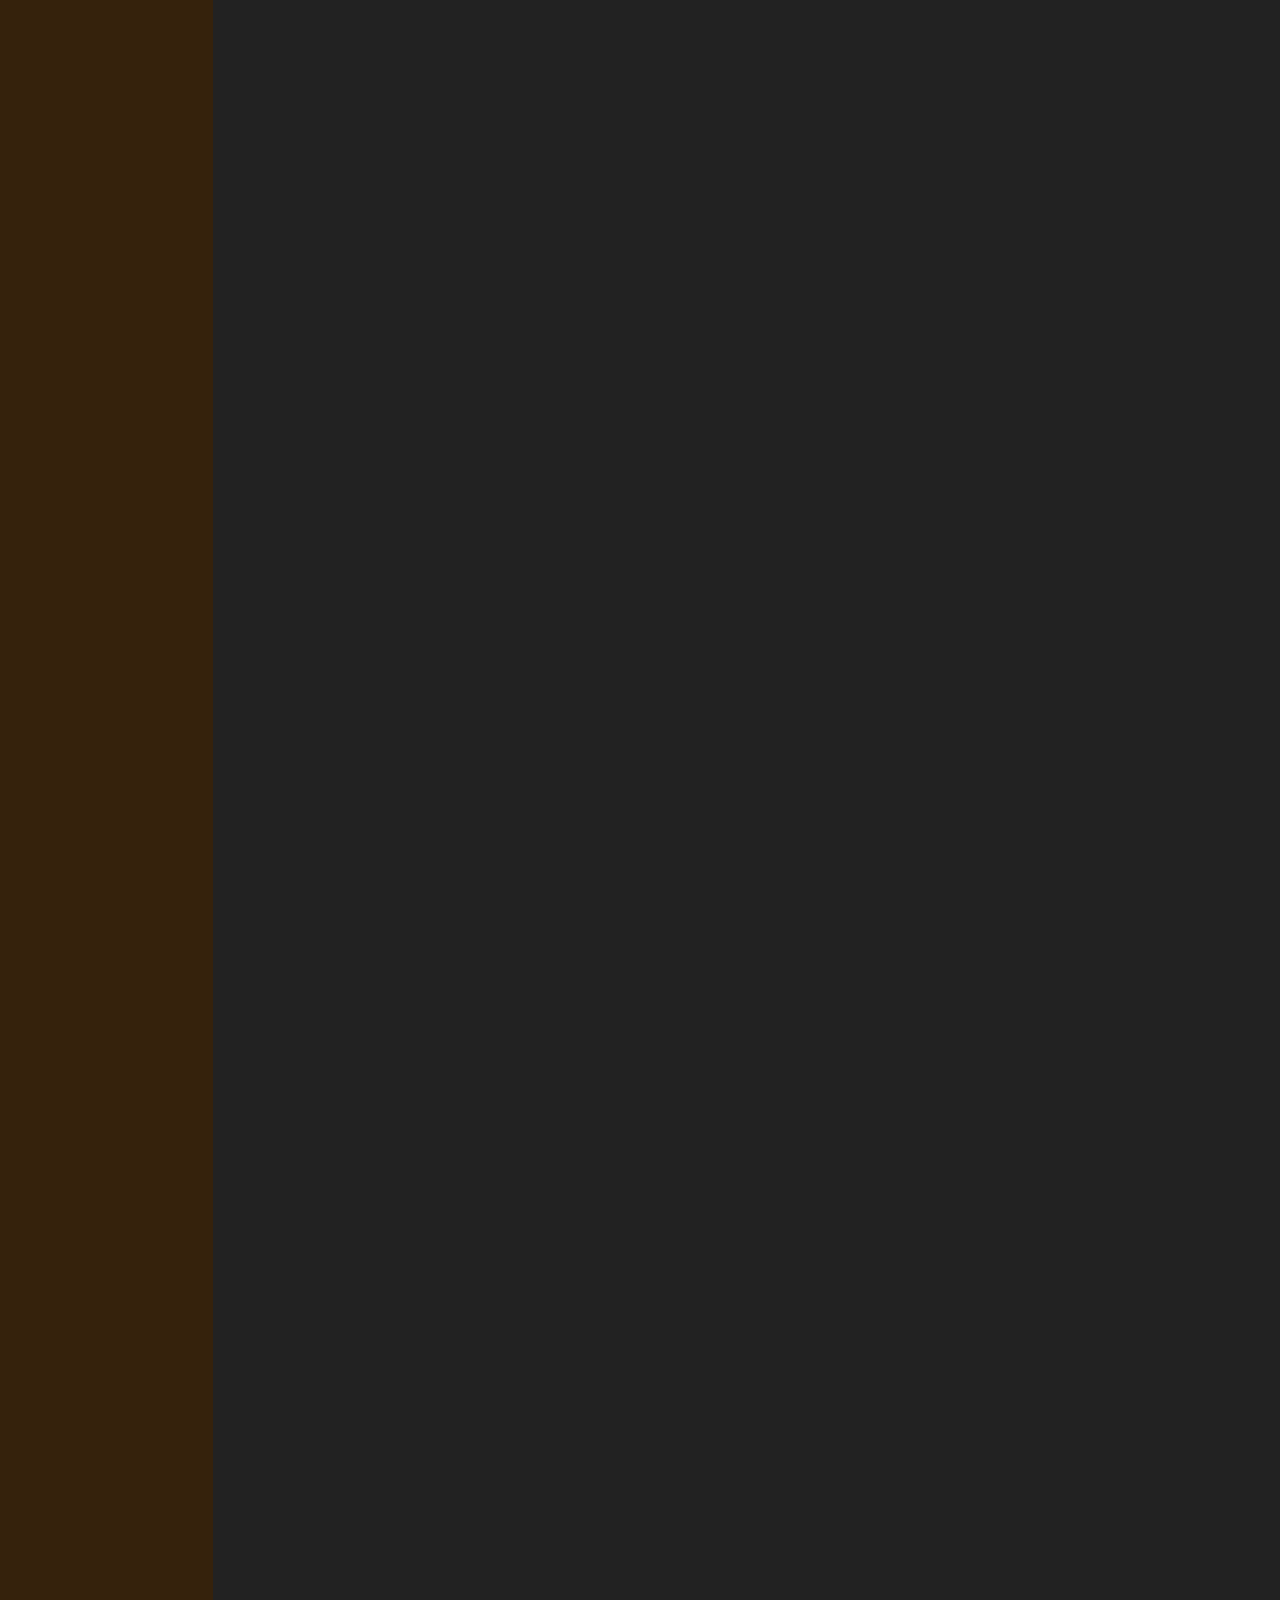
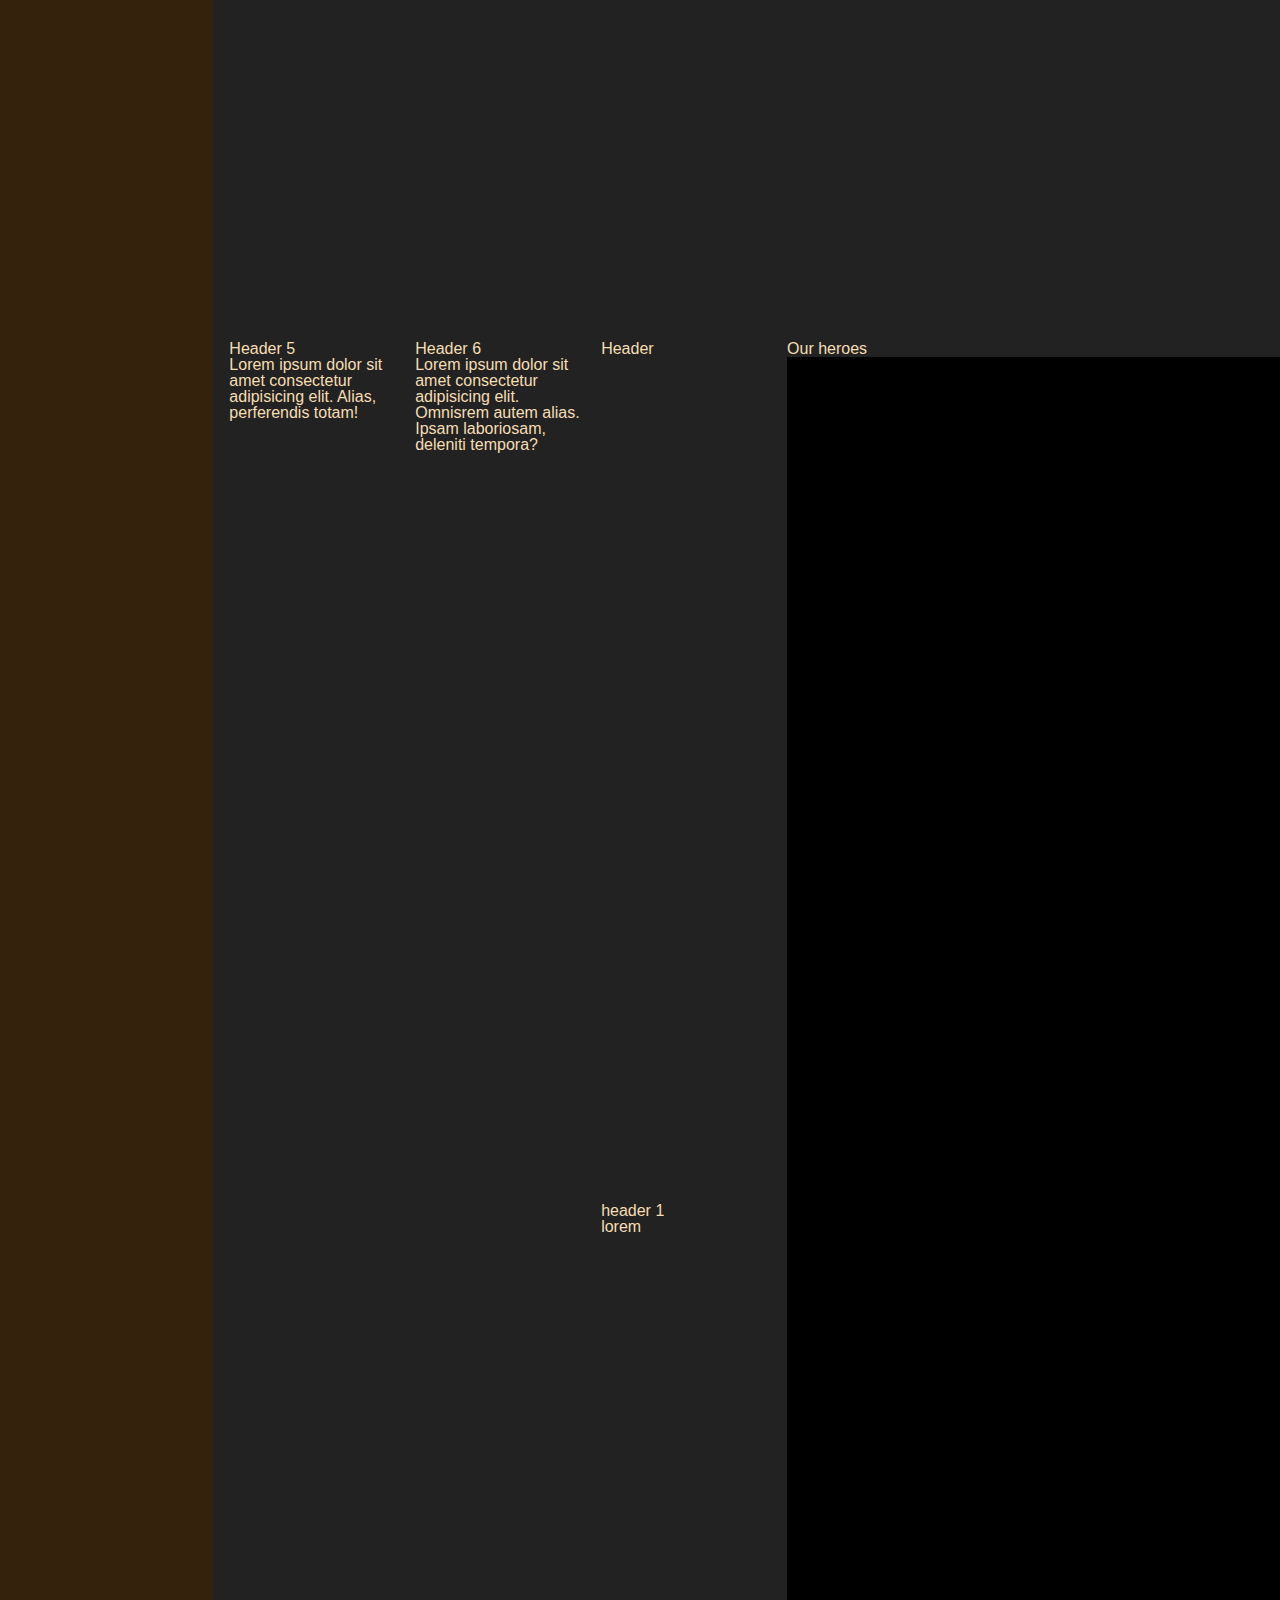
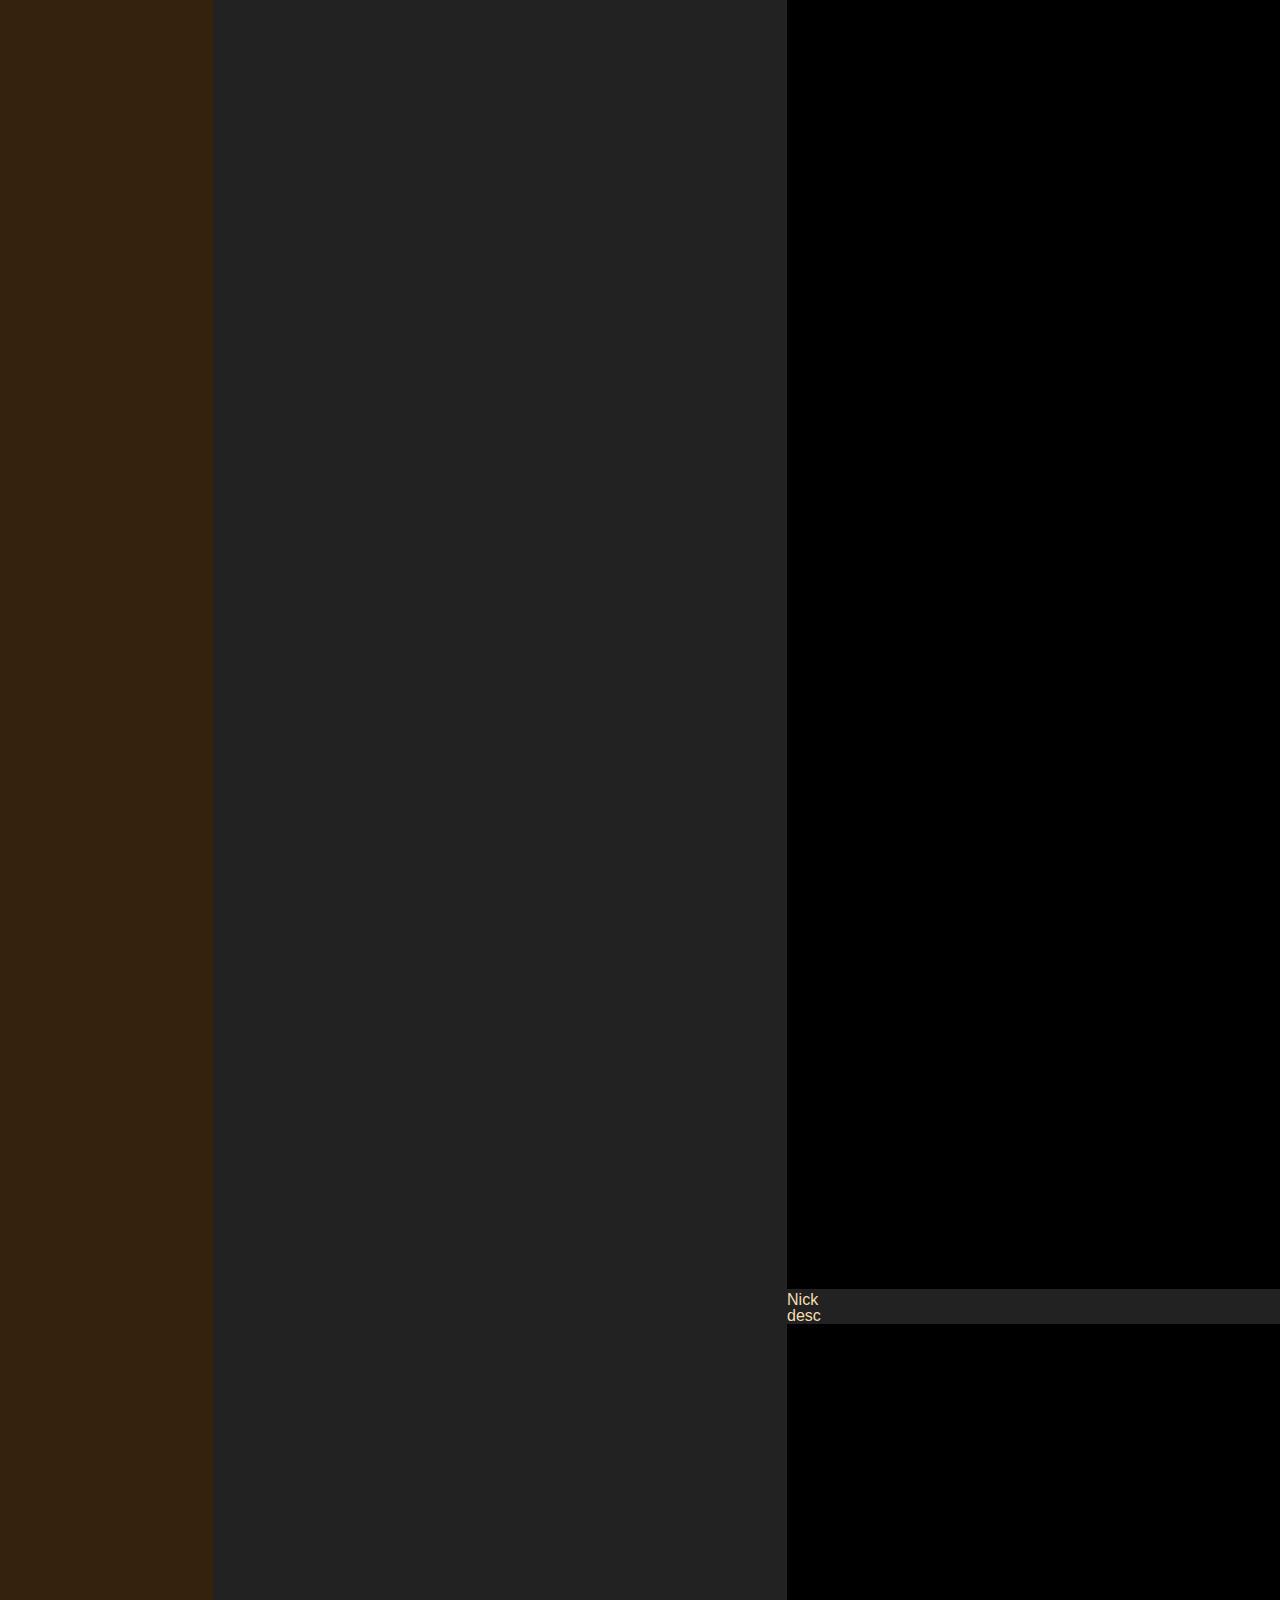
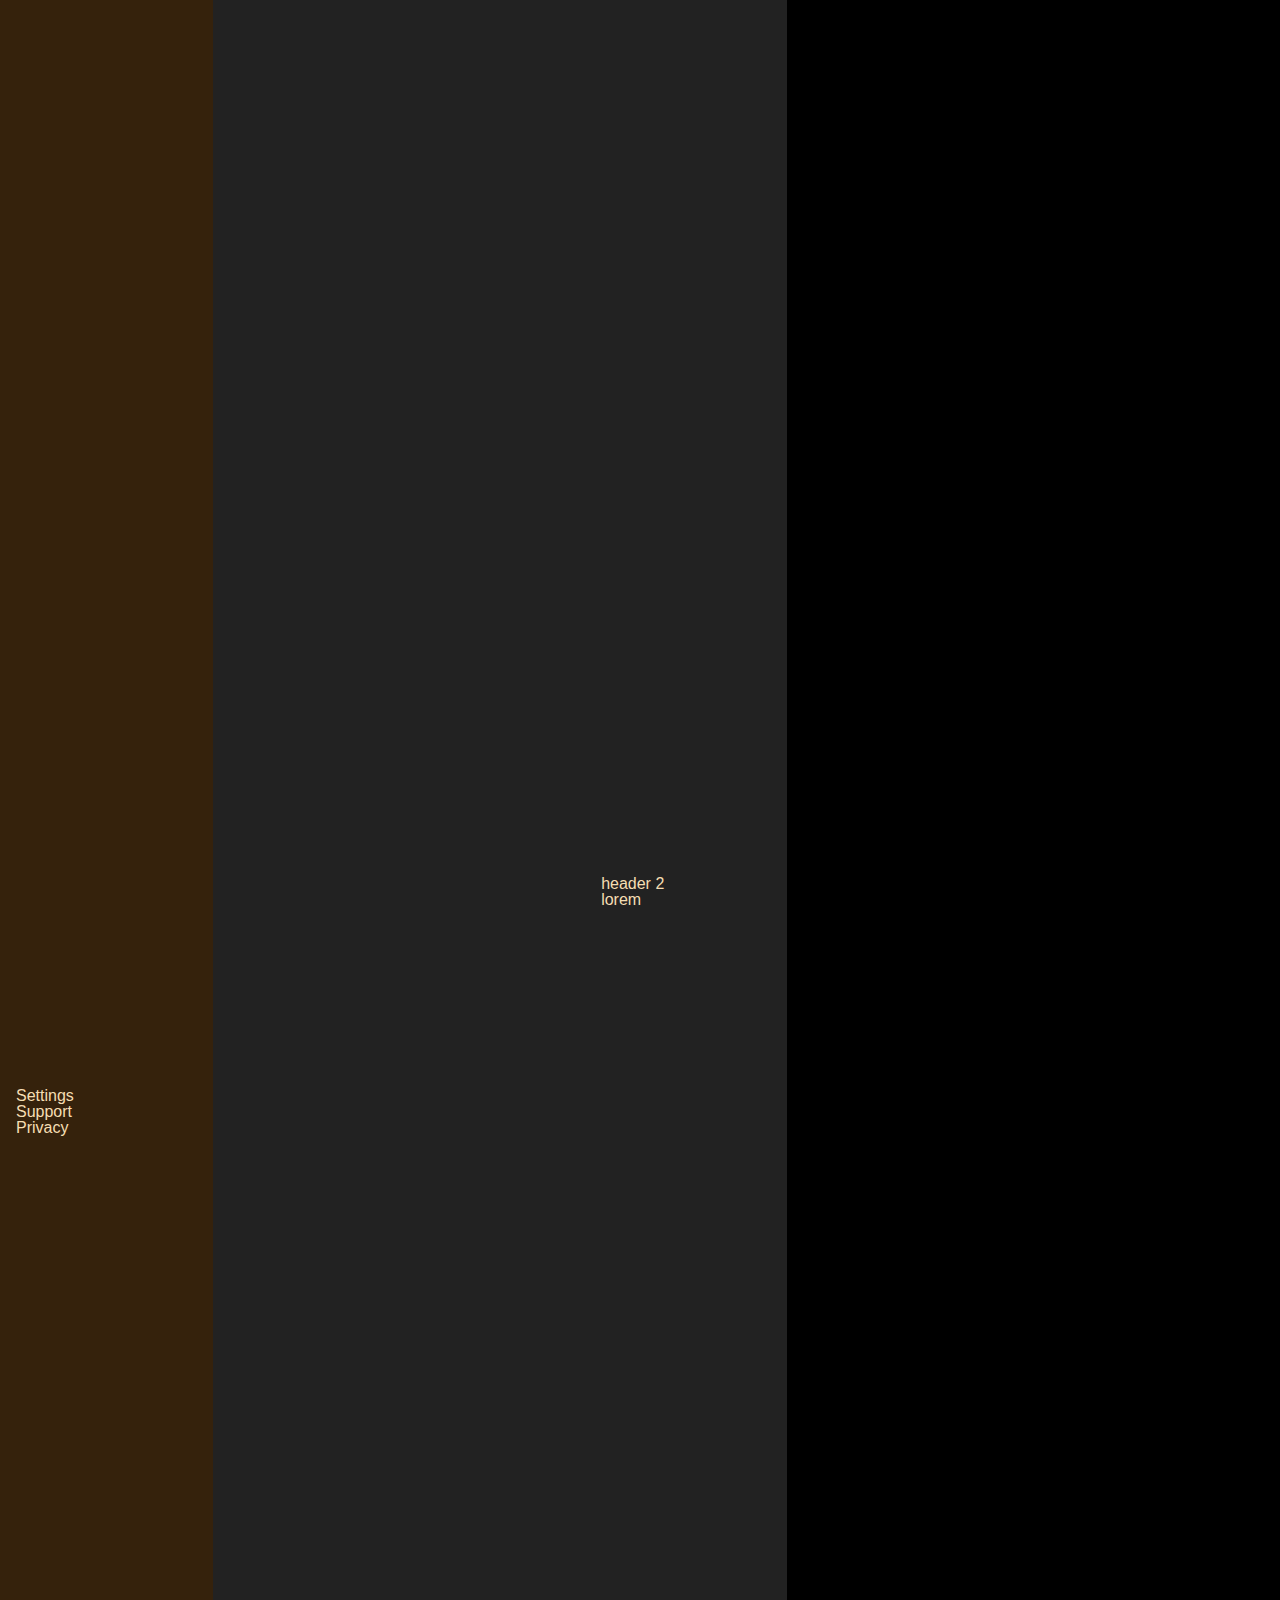
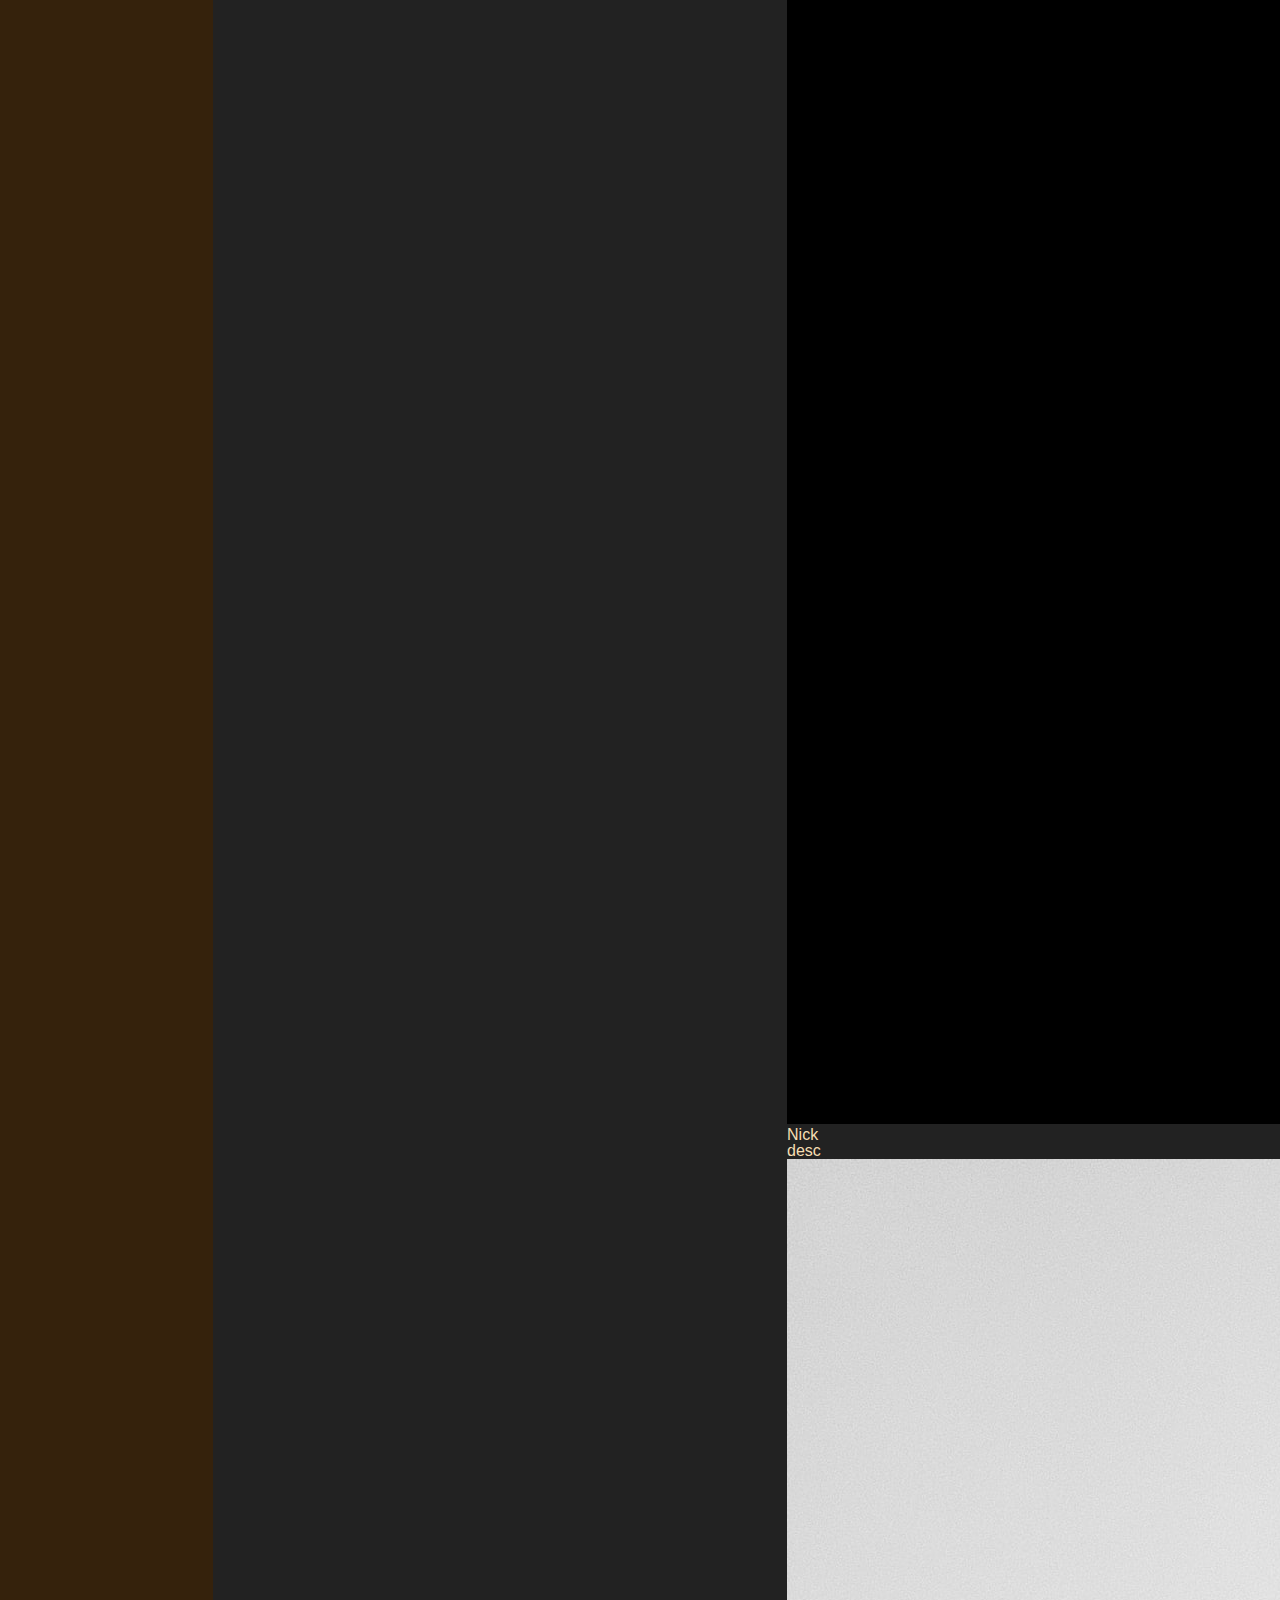
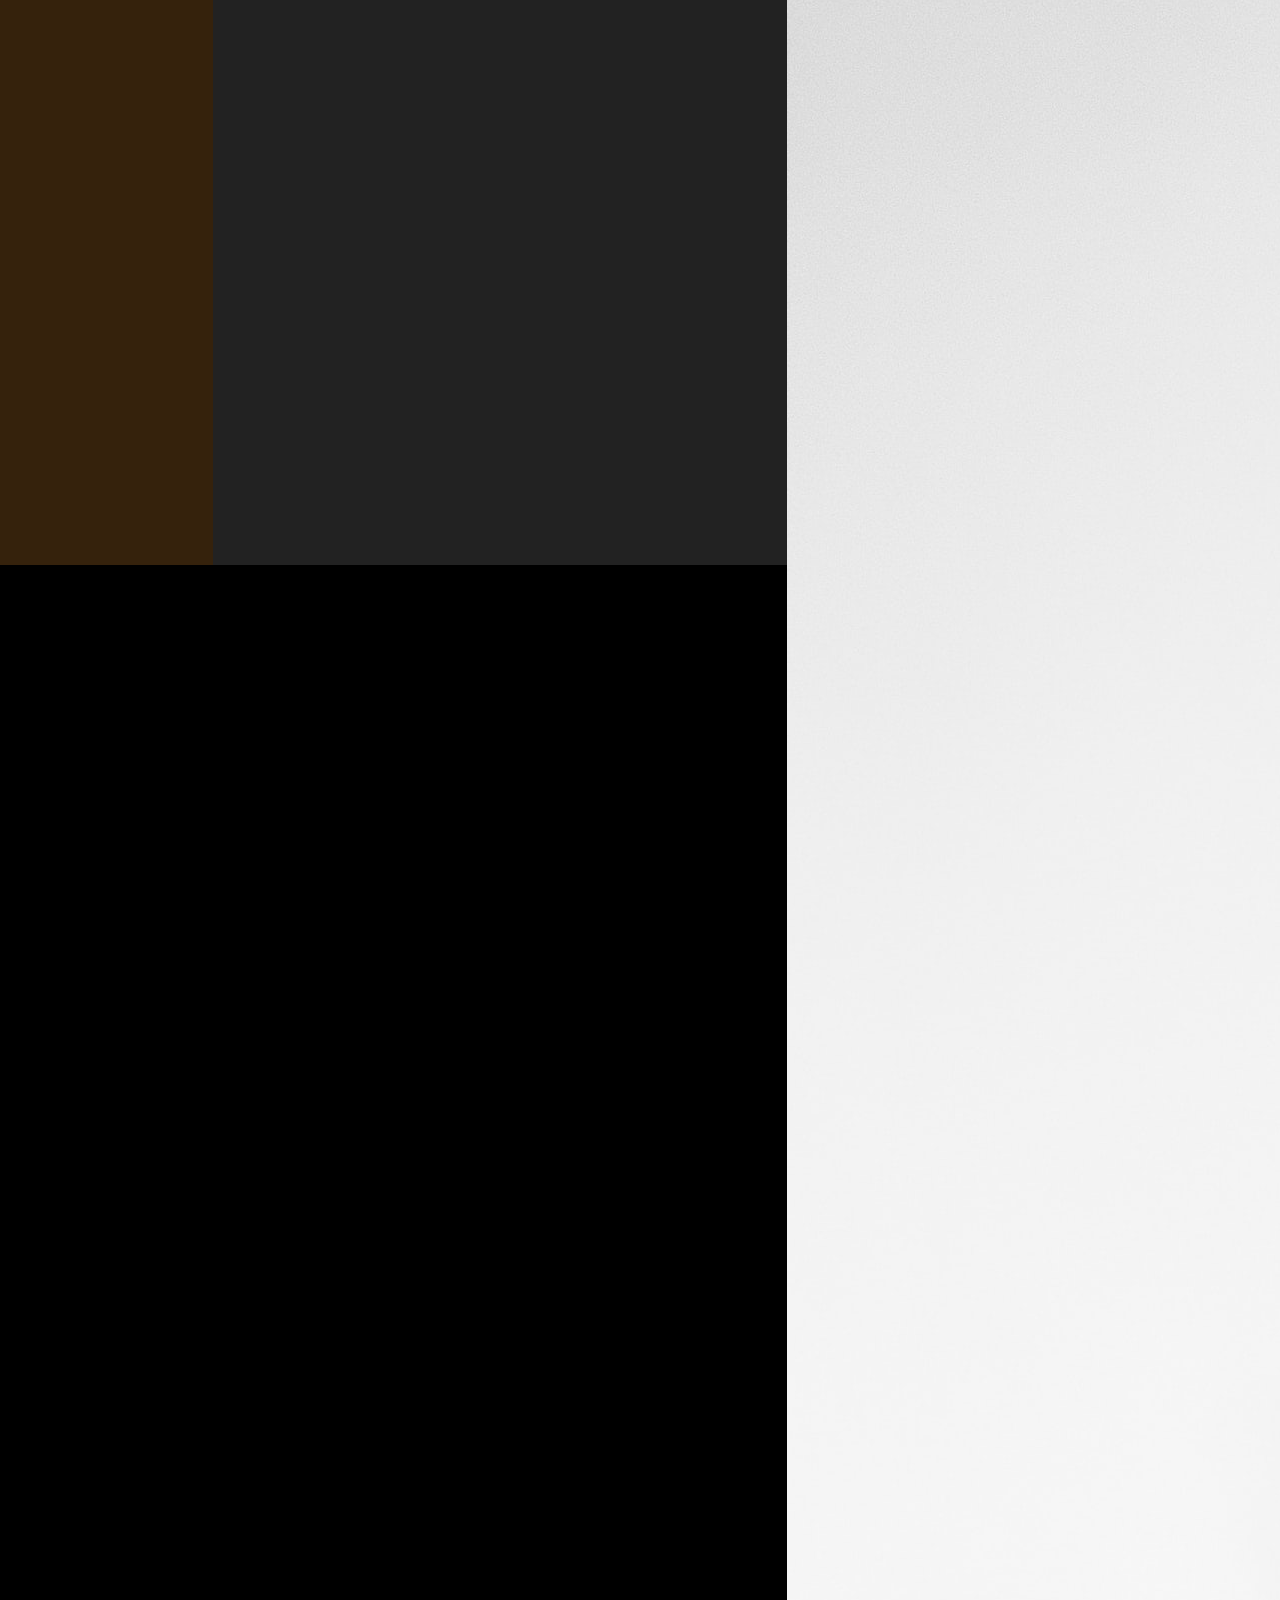
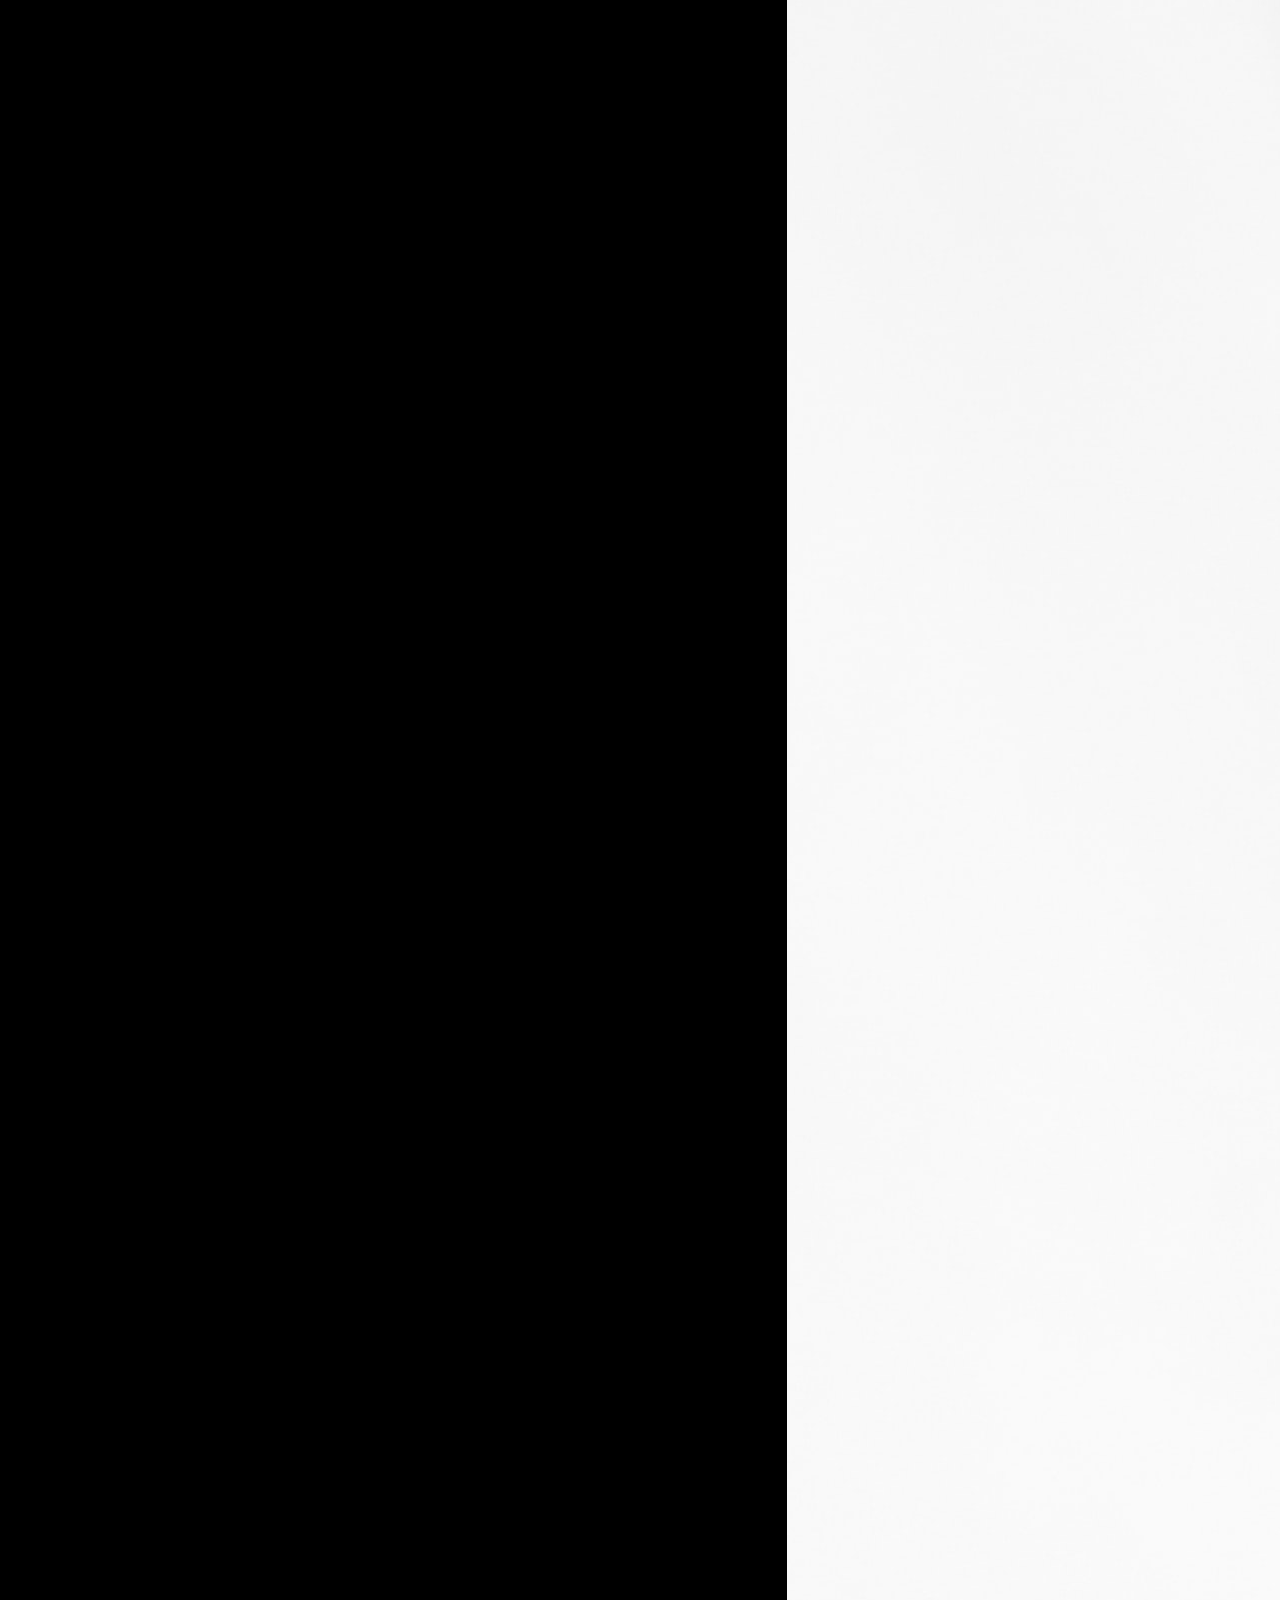
==== commit 7c3a8353: "feat: add a right portion of the nav top" ====
--- a/index.html
+++ b/index.html
@@ -86,10 +86,26 @@
 						></span>
 					</button>
 					<input
-        <a href="">bell</a>
-        <img src="" alt="" />
-        <h2>name</h2>
-      </div>
+				<ul>
+					<li>
+						<a href="">
+							<span
+									class="iconify"
+									data-icon="mdi-bell"
+							></span> </a>
+					</li>
+					<li>
+						<img
+								class="avatar"
+								src="https://cdn-icons.flaticon.com/png/128/706/premium/706807.png?token=exp=1653567230~hmac=bfa7f934d462d2ab57d99fecd387aa32"
+								alt="avatar"
+						/>
+					</li>
+					<li>
+						<h2>name</h2>
+					</li>
+				</ul>
+			</div>
       <div class="down">
         <div>
           <p>Hi there,</p>
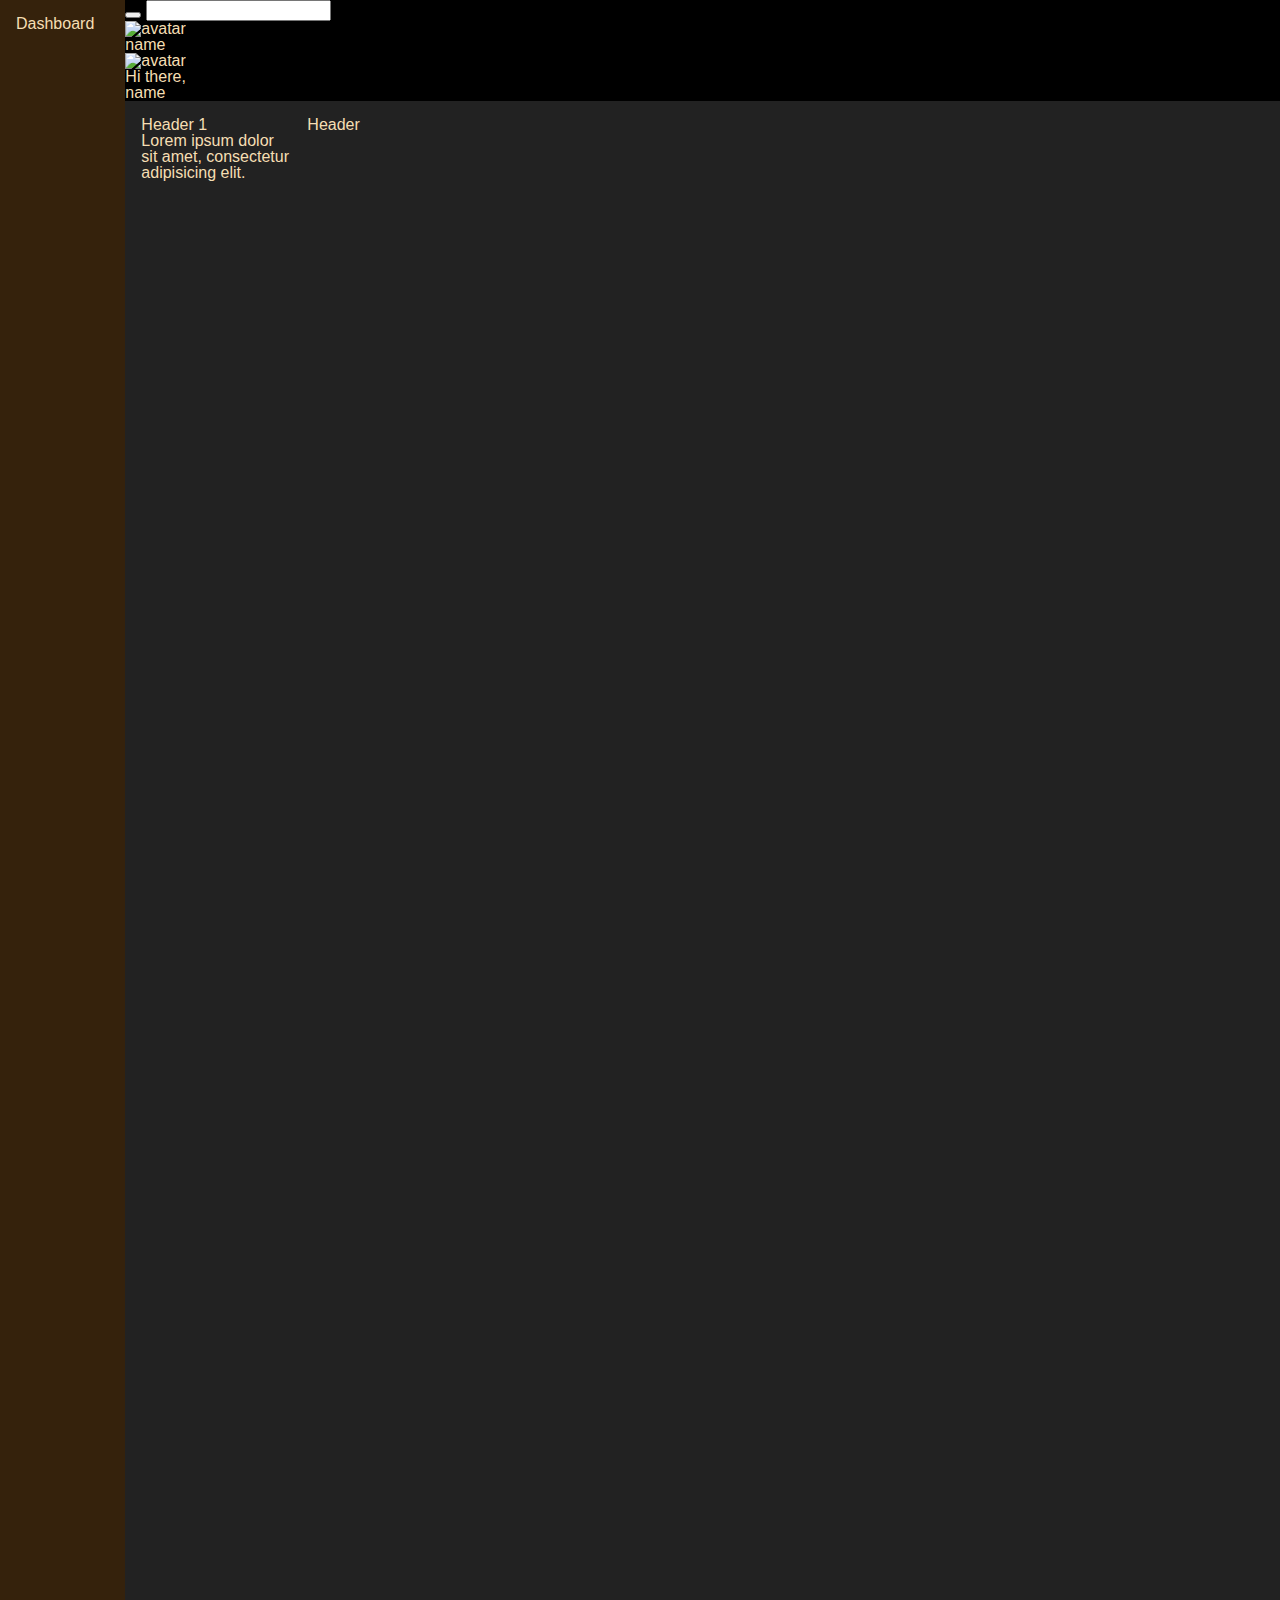
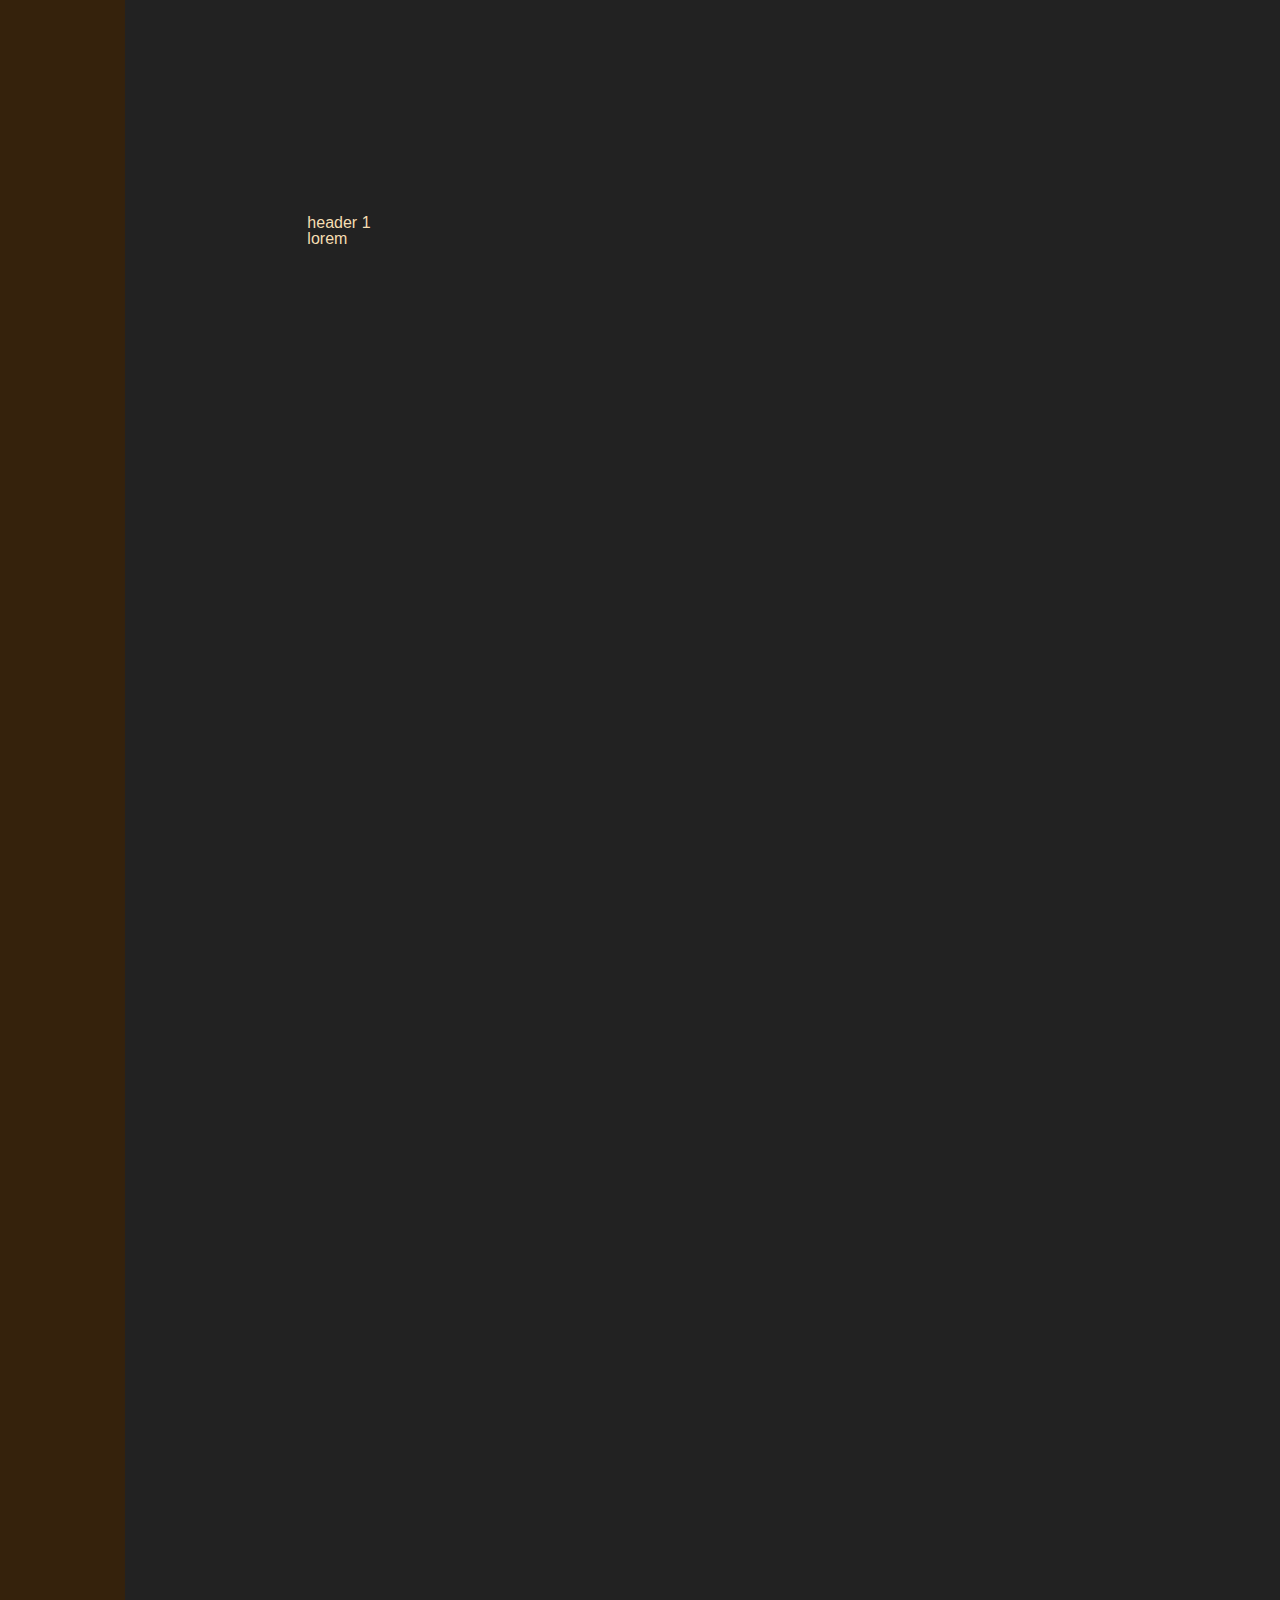
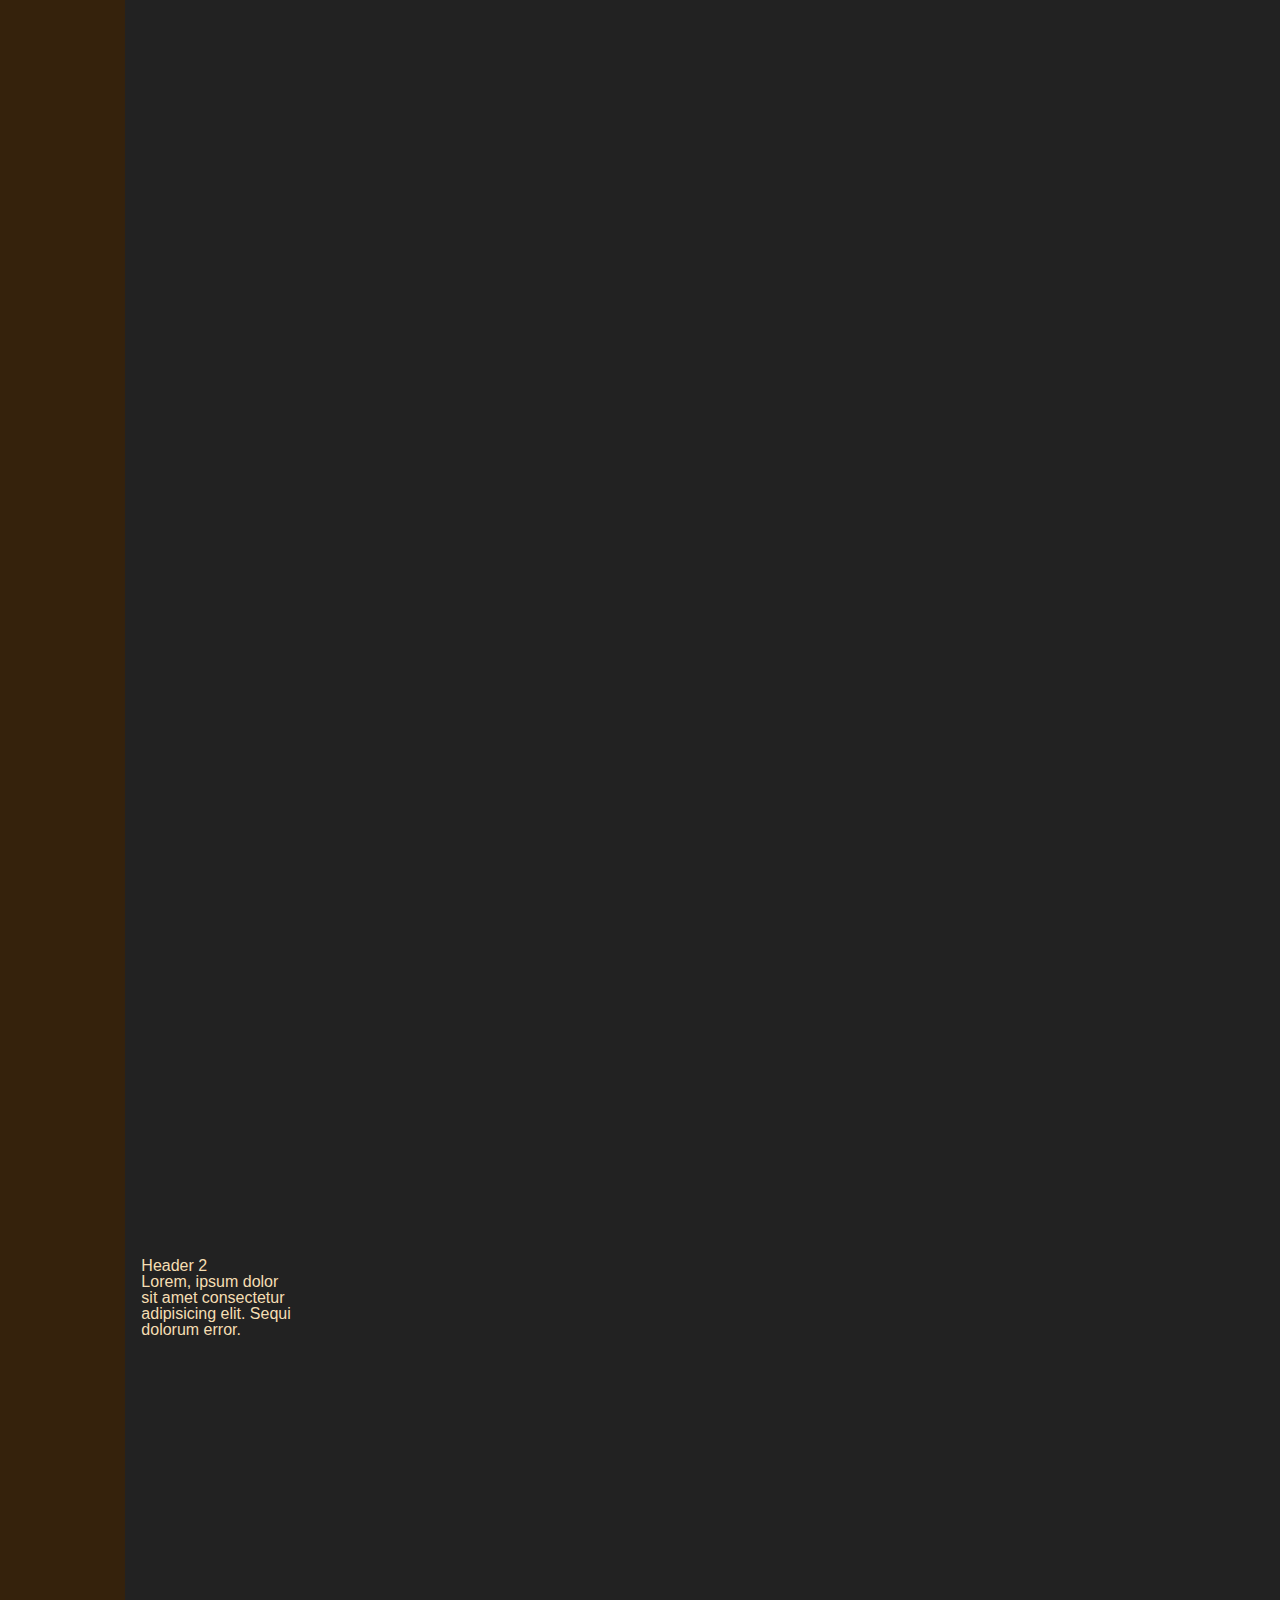
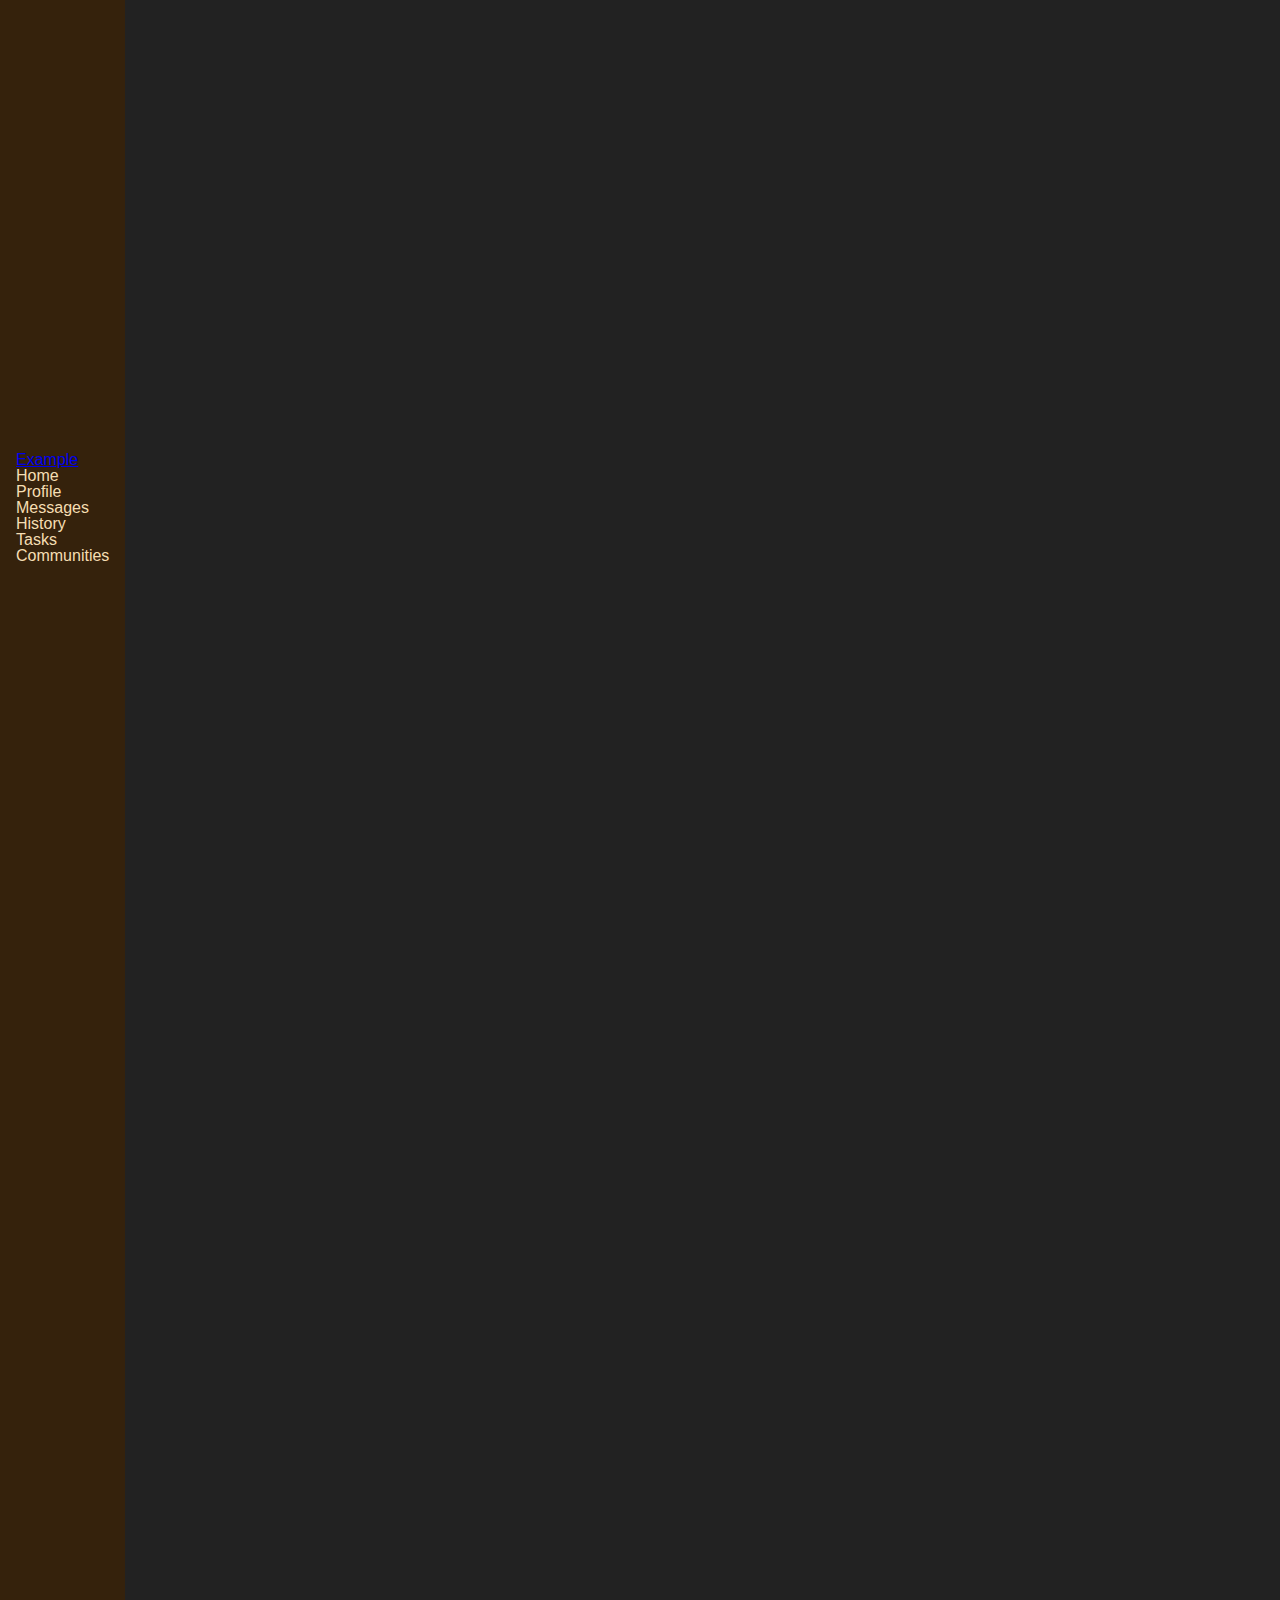
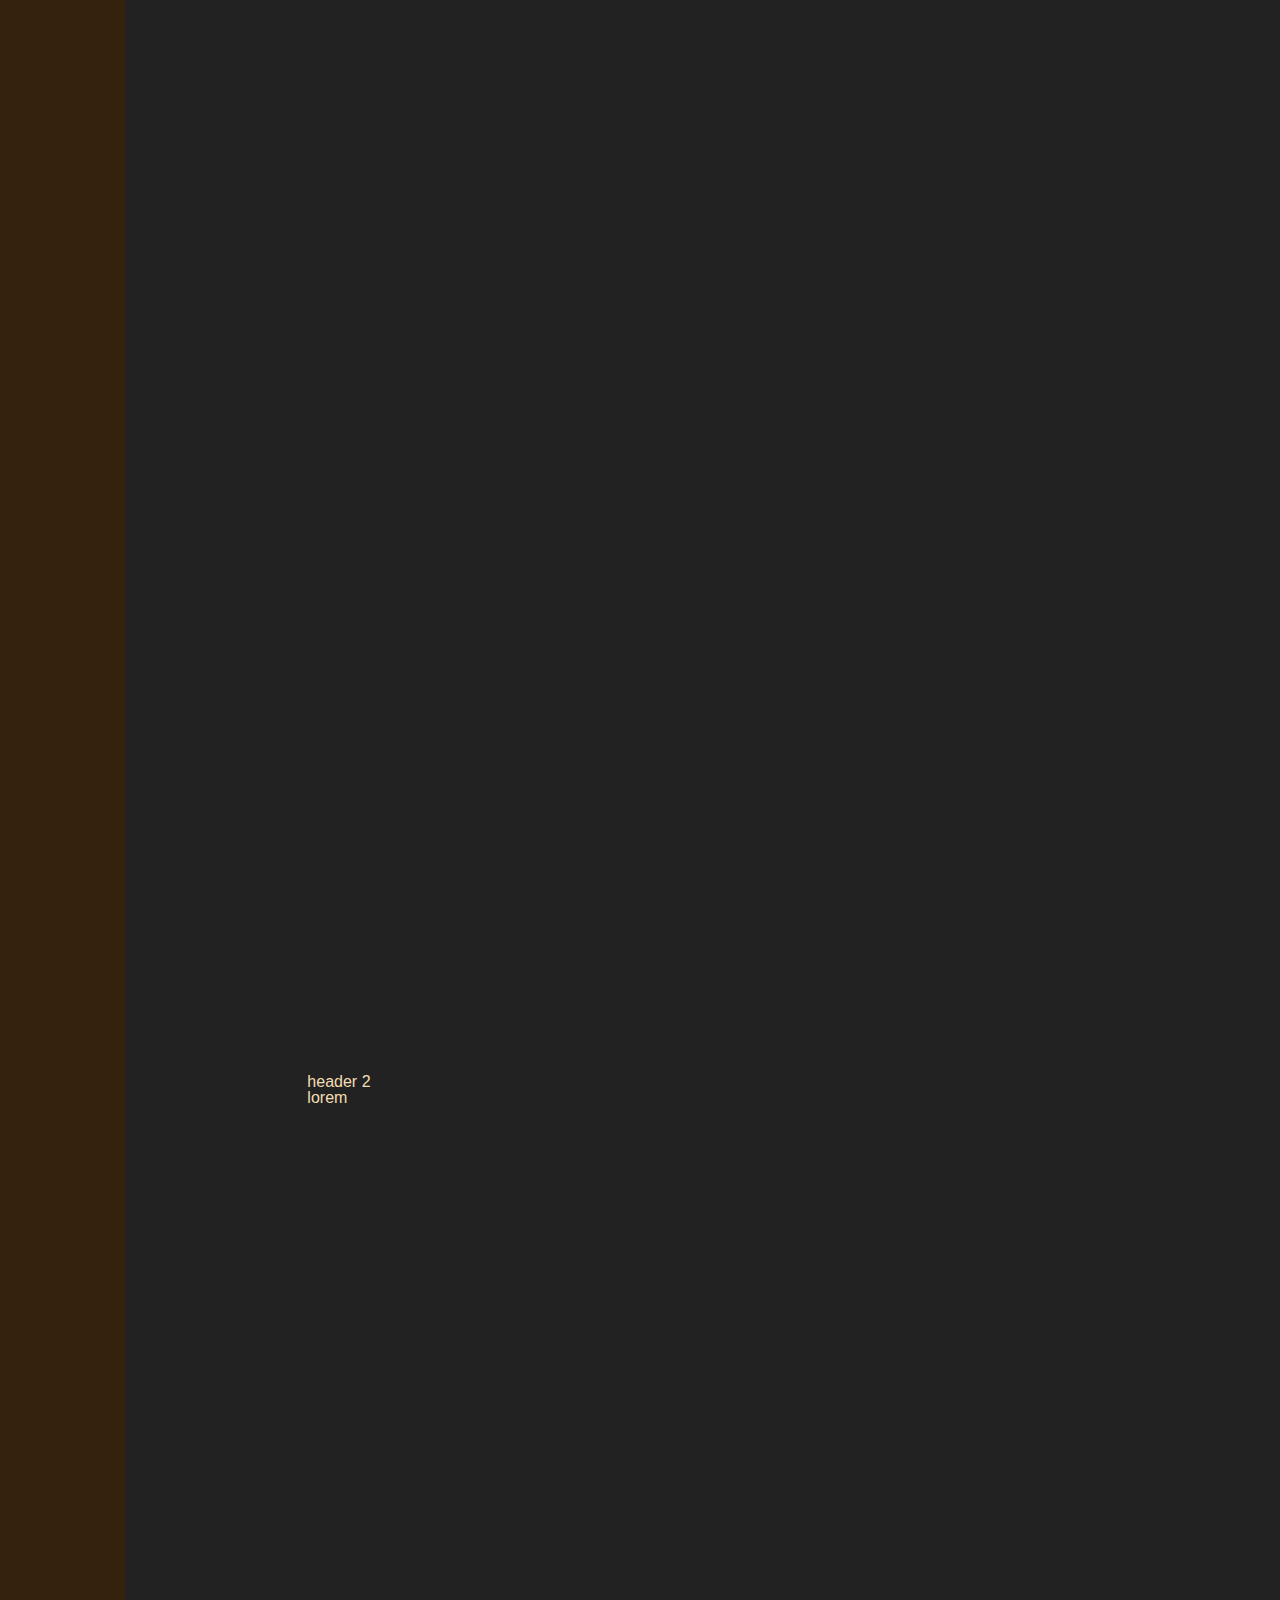
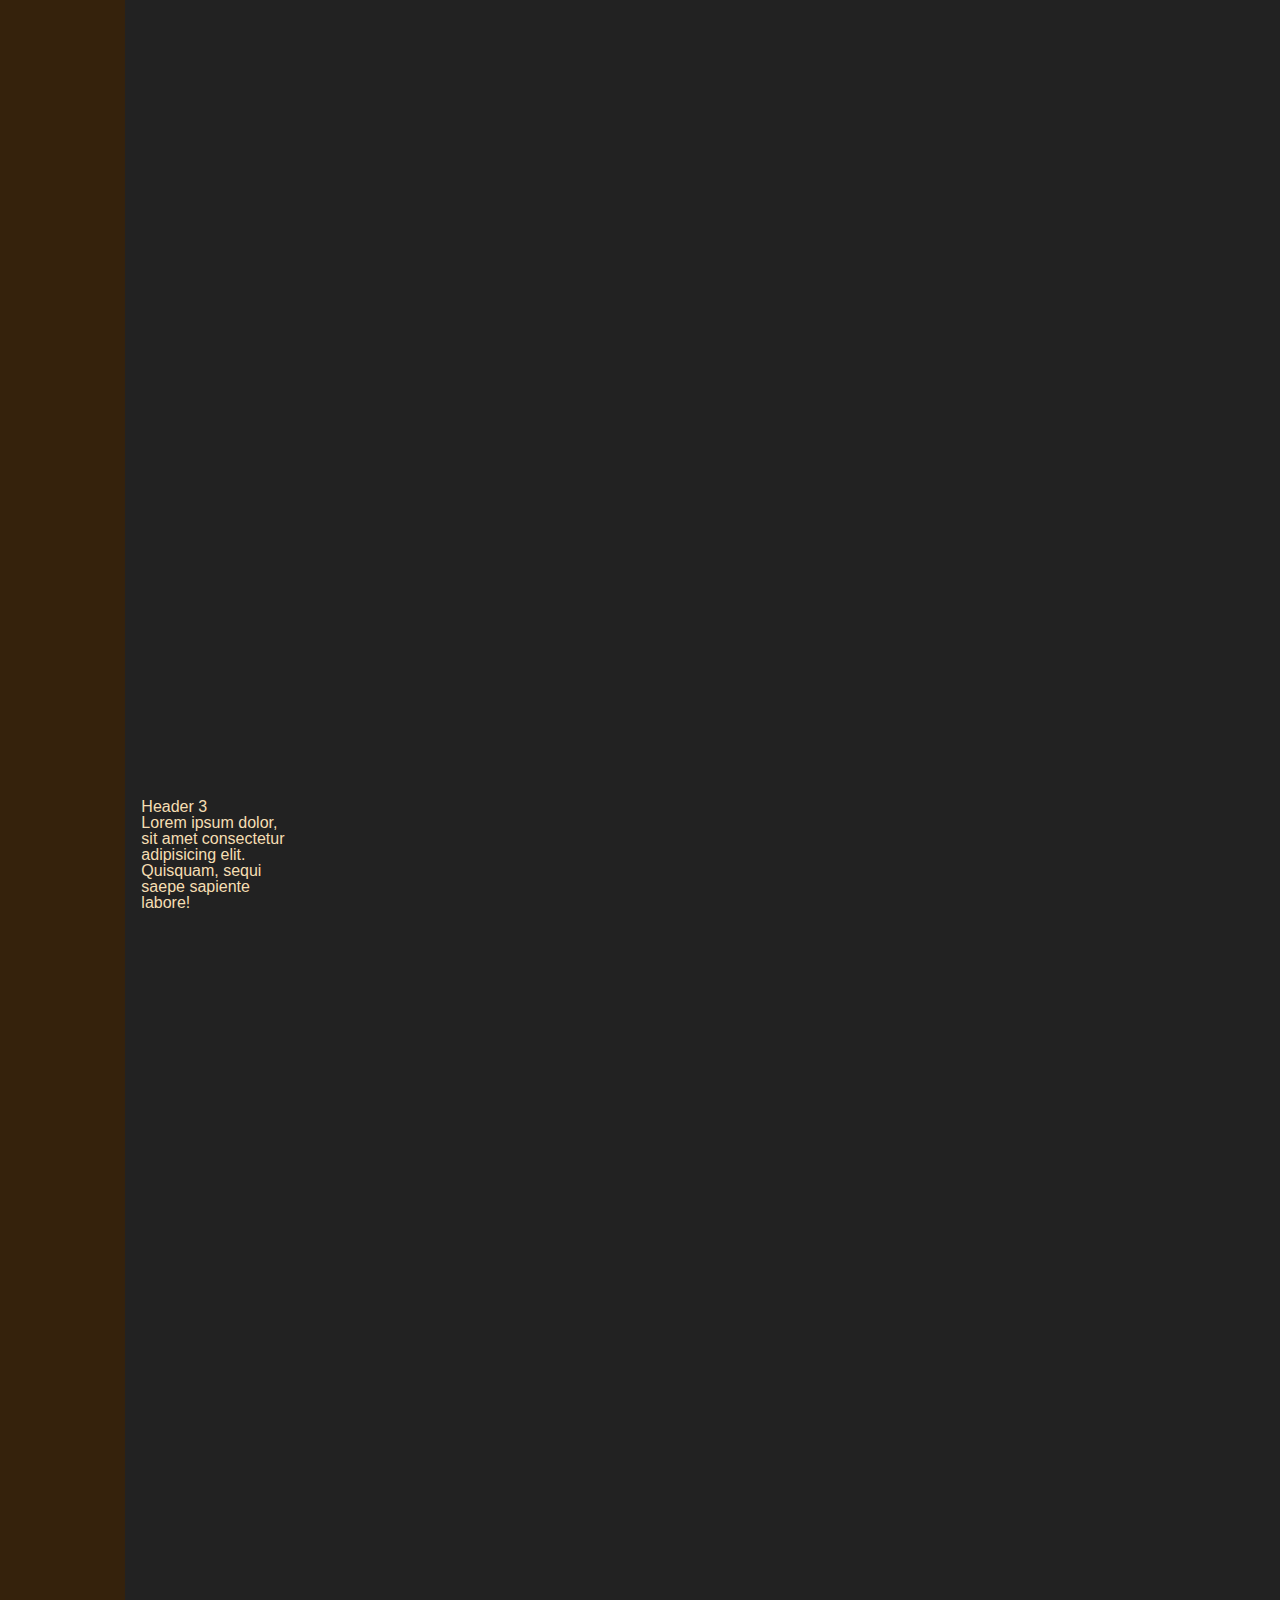
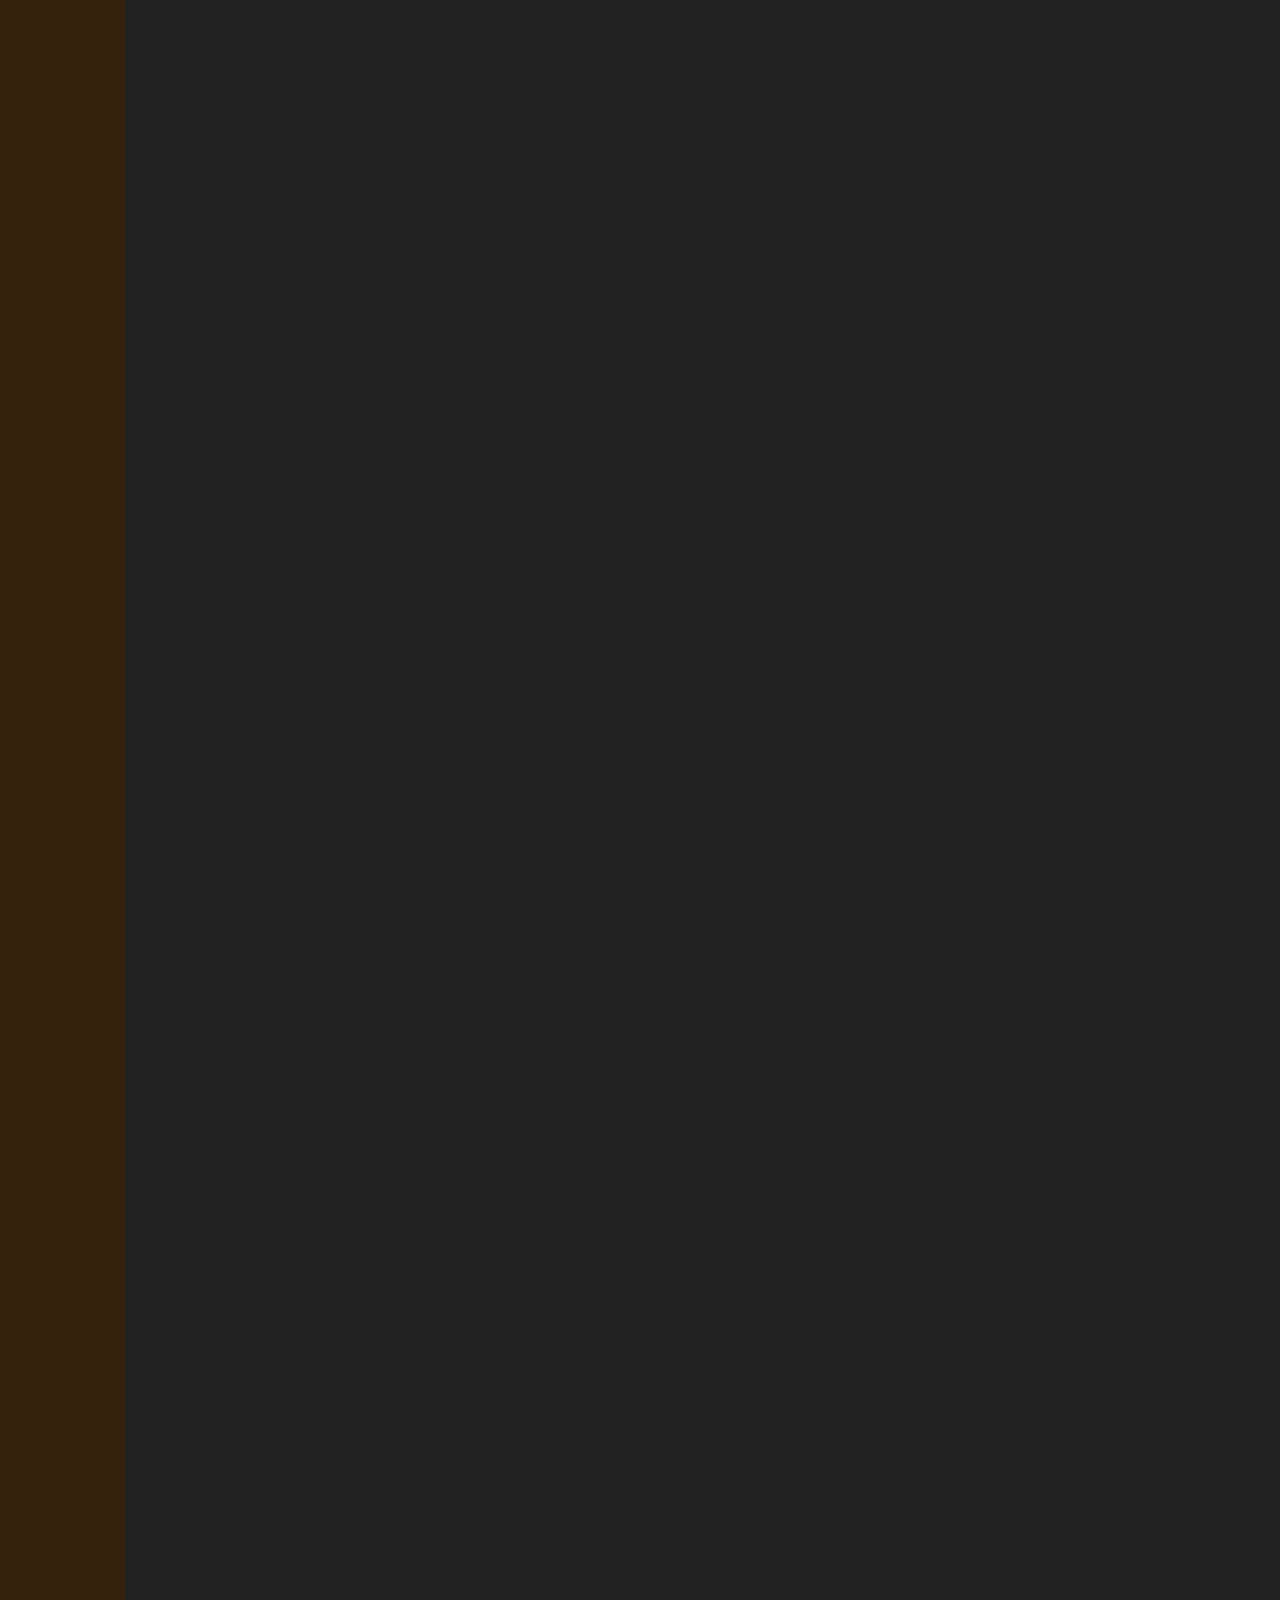
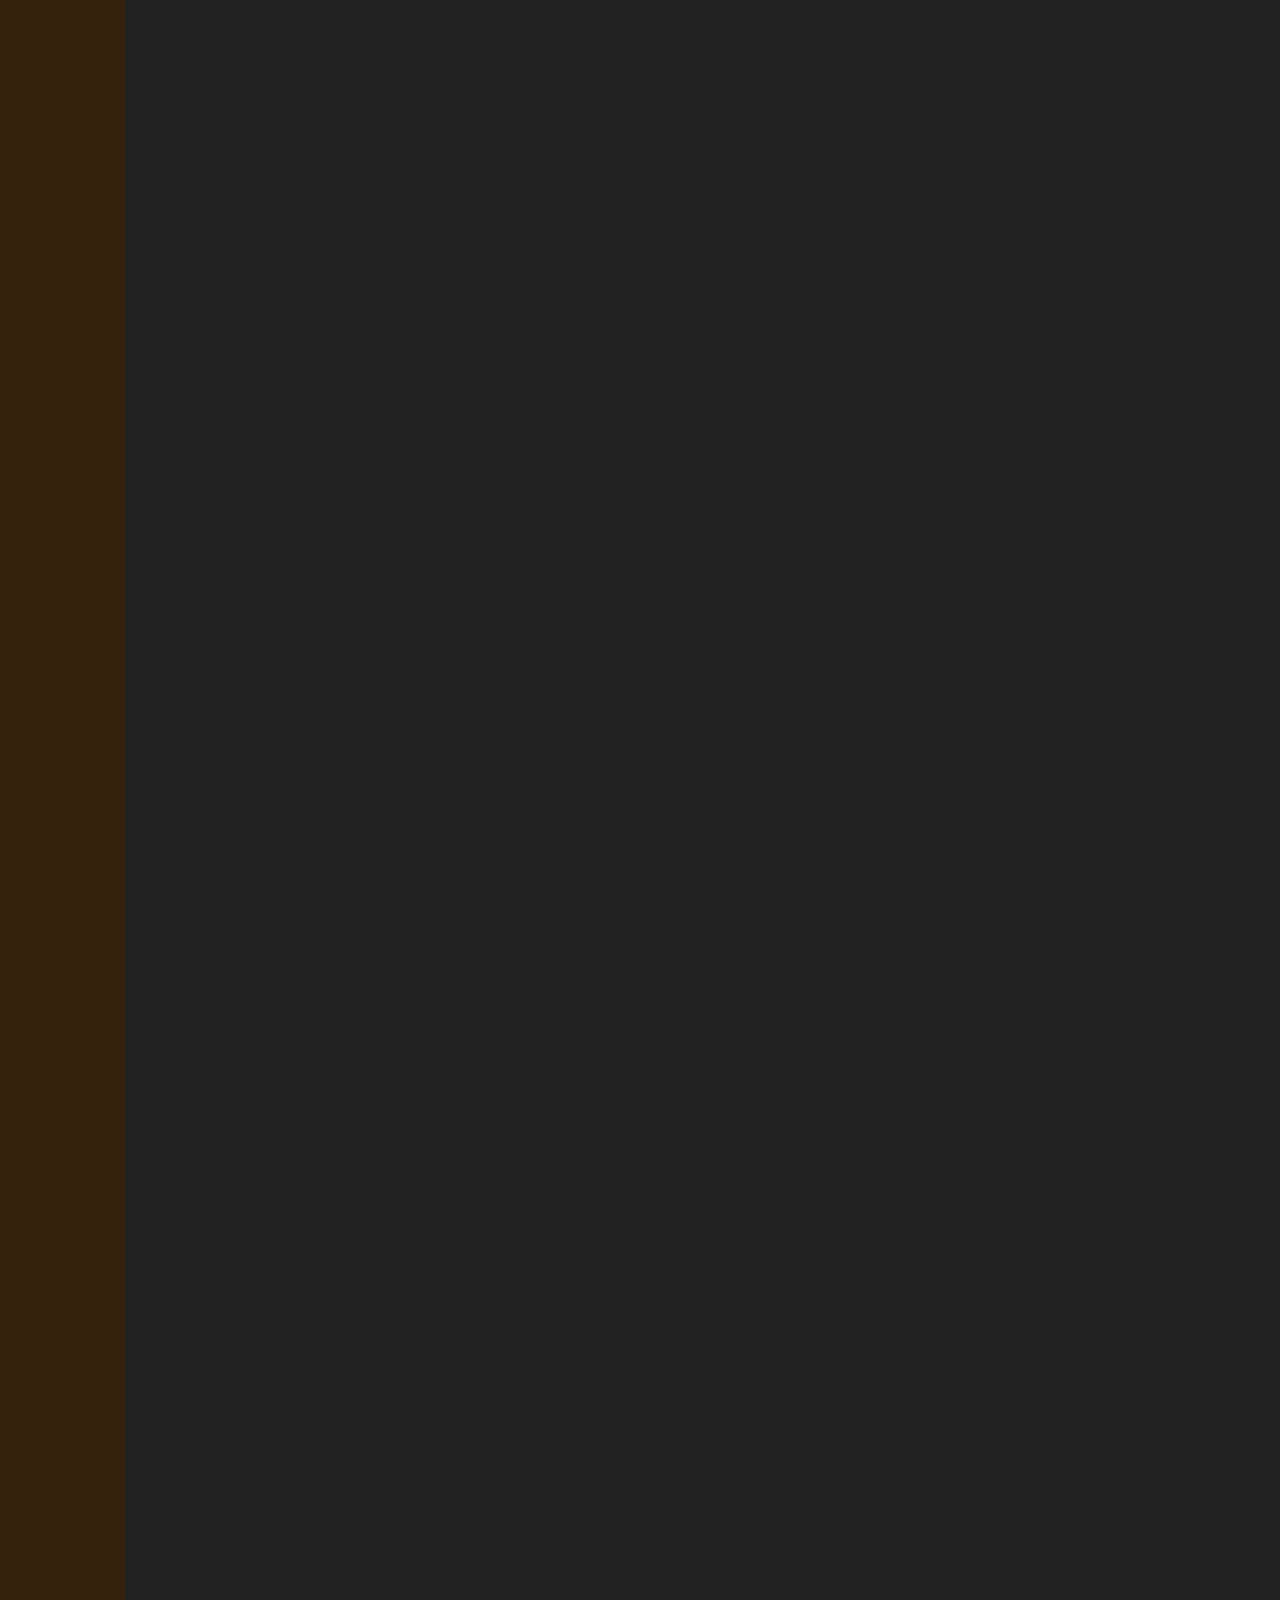
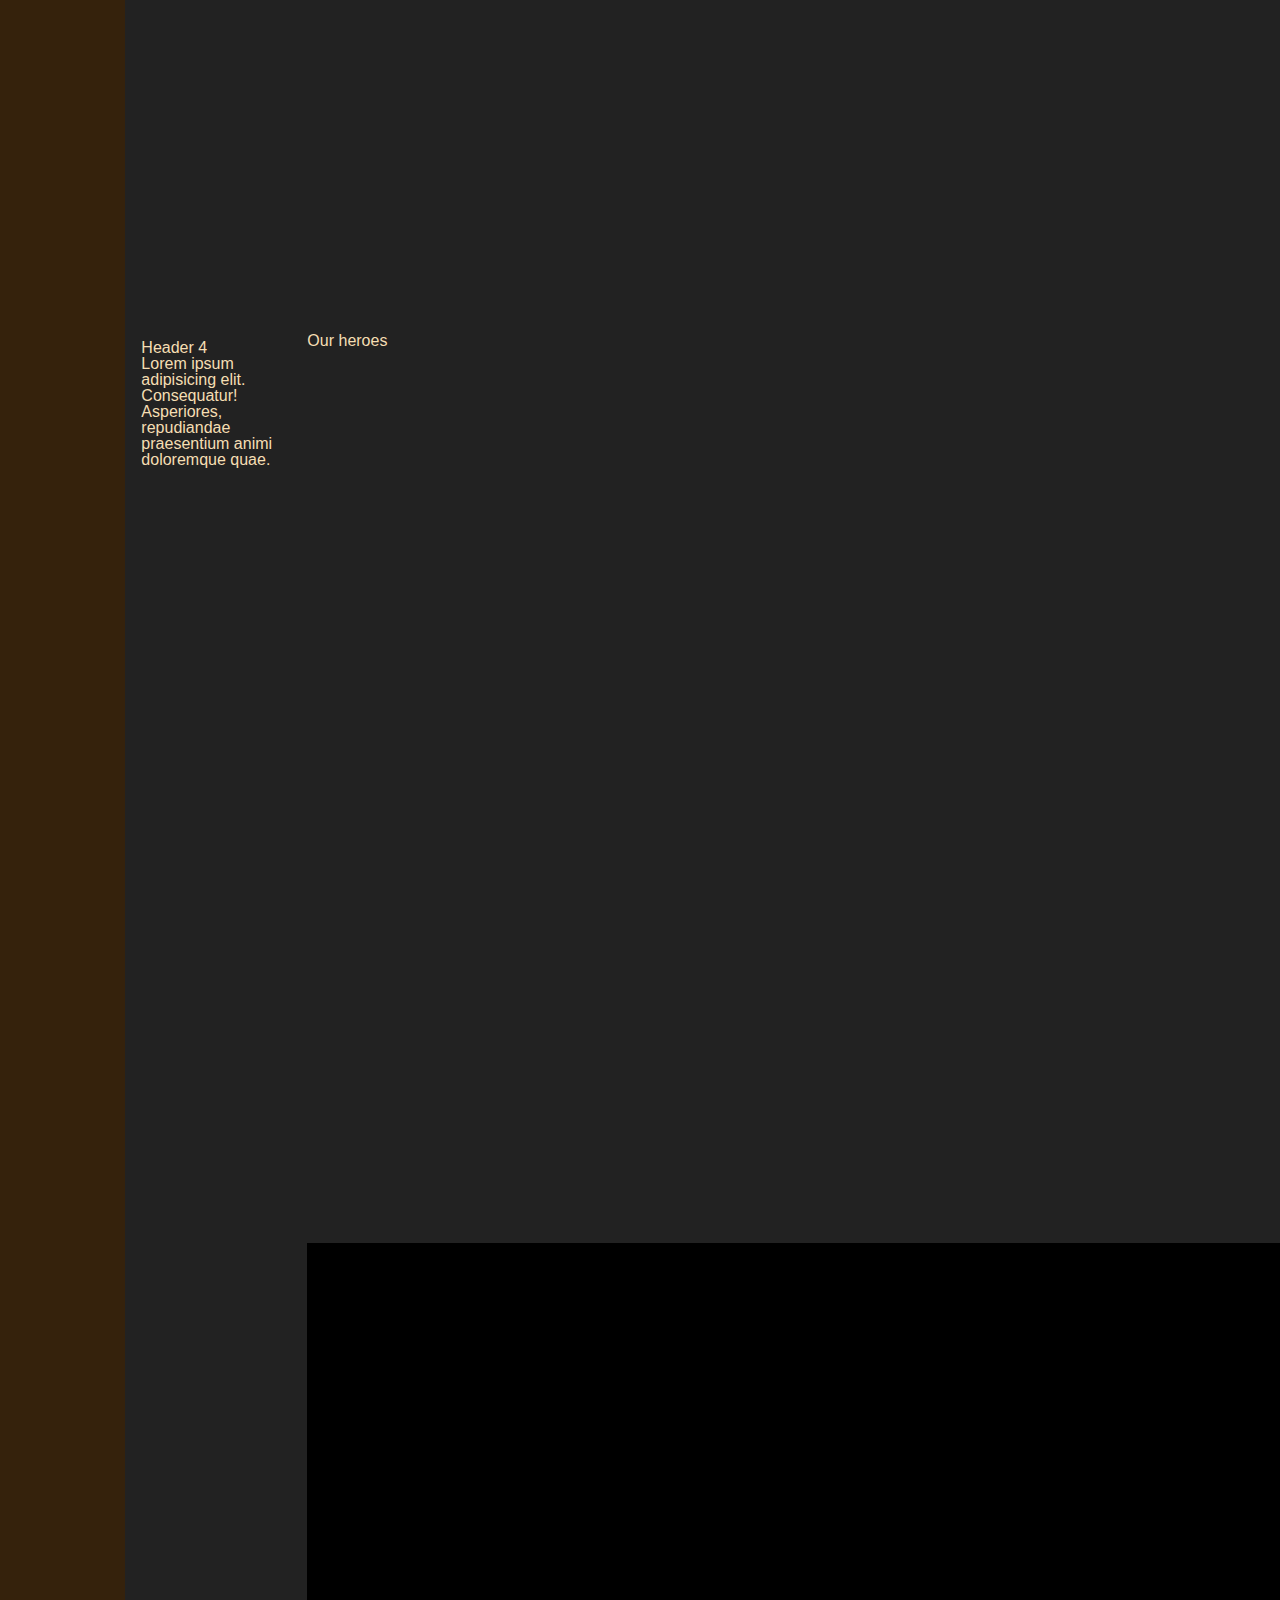
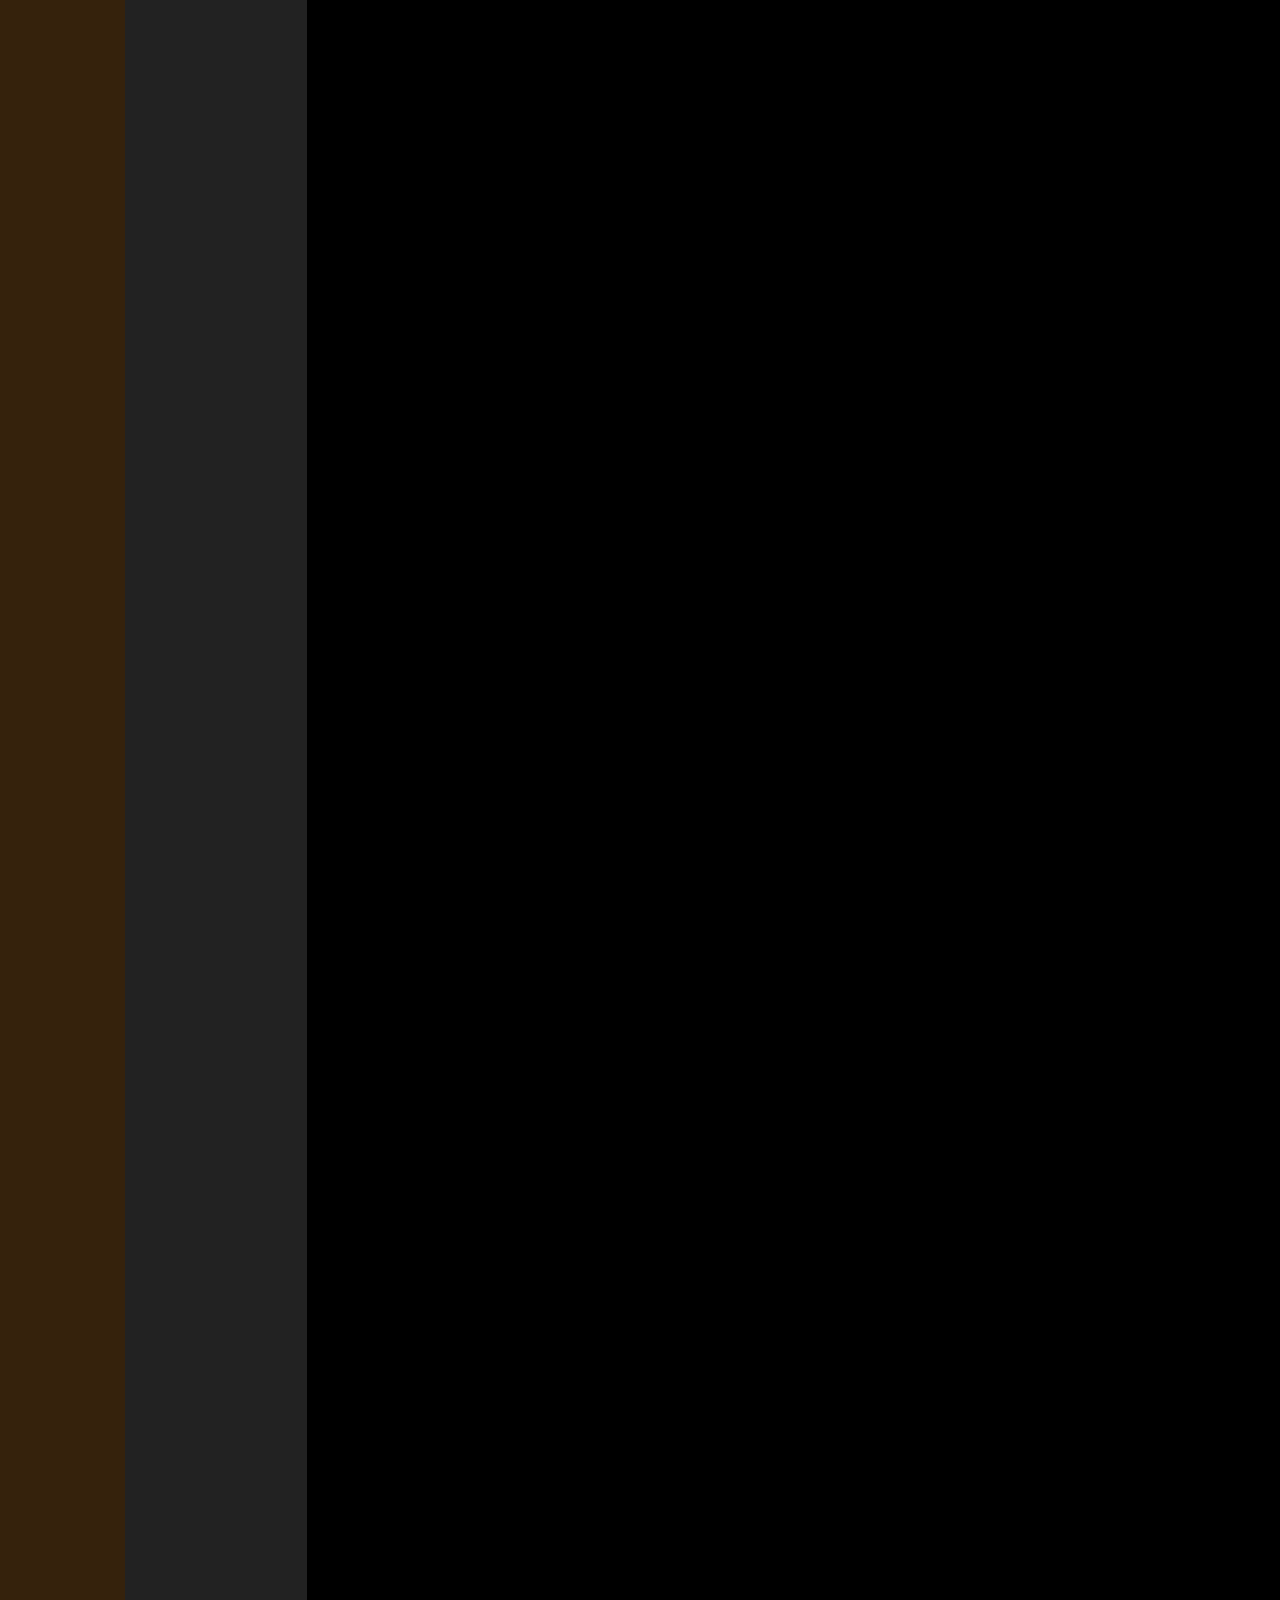
==== commit dedb58cb: "refactor: format and add minor changes" ====
--- a/index.html
+++ b/index.html
@@ -1,11 +1,24 @@
 <!DOCTYPE html>
 <html lang="en">
-  <head>
-    <meta charset="UTF-8" />
-    <meta http-equiv="X-UA-Compatible" content="IE=edge" />
-    <meta name="viewport" content="width=device-width, initial-scale=1.0" />
-    <link rel="stylesheet" href="reset.css" />
-    <link rel="stylesheet" href="style.css" />
+
+	<head>
+		<meta charset="UTF-8" />
+		<meta
+				http-equiv="X-UA-Compatible"
+				content="IE=edge"
+		/>
+		<meta
+				name="viewport"
+				content="width=device-width, initial-scale=1.0"
+		/>
+		<link
+				rel="stylesheet"
+				href="reset.css"
+		/>
+		<link
+				rel="stylesheet"
+				href="style.css"
+		/>
 		<script
 				src="//code.iconify.design/1/1.0.6/iconify.min.js"
 				defer
@@ -14,20 +27,20 @@
 				src="script.js"
 				defer
 		></script>
-    <title>Lippiece's Admin dashboard</title>
-  </head>
+		<title>Lippiece's Admin dashboard</title>
+	</head>
 
-  <body>
-    <sidebar class="sidebar">
+	<body>
+		<sidebar class="sidebar">
 			<h2><span
 						class="iconify"
 						id="dashboard"
 						data-icon="mdi-view-dashboard"
 				></span>Dashboard</h2>
-      <ul>
-        <li>
-          <a href="example.html">Example</a>
-        </li>
+			<ul>
+				<li>
+					<a href="example.html">Example</a>
+				</li>
 				<li><span
 							class="iconify"
 							data-icon="mdi-home"
@@ -58,8 +71,8 @@
 							data-icon="mdi-people"
 					></span>
 					Communities</li>
-      </ul>
-      <ul>
+			</ul>
+			<ul>
 				<li><span
 							class="iconify"
 							data-icon="mdi-settings"
@@ -75,17 +88,22 @@
 							data-icon="mdi-lock"
 					></span>
 					Privacy</li>
-      </ul>
-    </sidebar>
-    <nav class="nav">
+			</ul>
+		</sidebar>
+		<nav class="nav">
 			<div class="top">
-        <form action="get">
+				<form action="get">
 					<button type="submit"><span
 								class="iconify"
 								data-icon="mdi-search"
 						></span>
 					</button>
 					<input
+							type="search"
+							name=""
+							id="search"
+					/>
+				</form>
 				<ul>
 					<li>
 						<a href="">
@@ -106,22 +124,29 @@
 					</li>
 				</ul>
 			</div>
-      <div class="down">
-        <div>
-          <p>Hi there,</p>
-          <h1>name</h1>
-        </div>
-        <ul>
-          <li>New</li>
-          <li>Upload</li>
-          <li>Share</li>
-        </ul>
-      </div>
-    </nav>
-    <main>
-      <article class="content">
-        <div class="block">
-          <h3>Header 1</h3>
+			<div class="down">
+				<div class="left">
+					<img
+							class="avatar"
+							src="https://cdn-icons.flaticon.com/png/128/706/premium/706807.png?token=exp=1653567230~hmac=bfa7f934d462d2ab57d99fecd387aa32"
+							alt="avatar"
+					/>
+					<div>
+						<p>Hi there,</p>
+						<h2>name</h2>
+					</div>
+				</div>
+				<ul>
+					<li>New</li>
+					<li>Upload</li>
+					<li>Share</li>
+				</ul>
+			</div>
+		</nav>
+		<main>
+			<article class="content">
+				<div class="block">
+					<h3>Header 1</h3>
 					<p>Lorem ipsum dolor sit amet, consectetur adipisicing elit.</p>
 					<span class="actions">
 						<a href=""><span
@@ -237,6 +262,8 @@
 							></span></a>
 					</span>
 				</div>
+			</article>
+			<div class="right">
 				<article class="anno">
 					<h2>Header</h2>
 					<div>
@@ -249,42 +276,43 @@
 					</div>
 				</article>
 				<article class="trend">
-				<h3>Our heroes</h3>
-				<div class="guy">
-					<div id="profile1"><img
-								src="./img/profile1.jpg"
-								alt="Profile pic 1"
-						>
-					</div>
-					<div>
-						<p class="Nick">Nick</p>
-						<p class="desc">desc</p>
-					</div>
-				</div>
-				<div class="guy">
-					<div id="profile2"><img
-								src="./img/profile2.jpg"
-								alt="Profile pic 2"
-						>
-					</div>
-					<div>
-						<p class="Nick">Nick</p>
-						<p class="desc">desc</p>
-						</div>
-						</div>
-						<div class="guy">
-							<div id="profile3"><img
-										src="./img/profile3.jpg"
-										alt="Profile pic 3"
-								>
-					</div>
-					<div>
-						<p class="Nick">Nick</p>
-						<p class="desc">desc</p>
-						</div>
-						</div>
+					<h3>Our heroes</h3>
+					<div class="guy">
+						<div id="profile1"><img
+									src="./img/profile1.jpg"
+									alt="Profile pic 1"
+							>
+						</div>
+						<div>
+							<p class="Nick">Nick</p>
+							<p class="desc">desc</p>
+						</div>
+					</div>
+					<div class="guy">
+						<div id="profile2"><img
+									src="./img/profile2.jpg"
+									alt="Profile pic 2"
+							>
+						</div>
+						<div>
+							<p class="Nick">Nick</p>
+							<p class="desc">desc</p>
+						</div>
+					</div>
+					<div class="guy">
+						<div id="profile3"><img
+									src="./img/profile3.jpg"
+									alt="Profile pic 3"
+							>
+						</div>
+						<div>
+							<p class="Nick">Nick</p>
+							<p class="desc">desc</p>
+						</div>
+					</div>
 				</article>
 			</div>
-    </main>
-  </body>
+		</main>
+	</body>
+
 </html>
